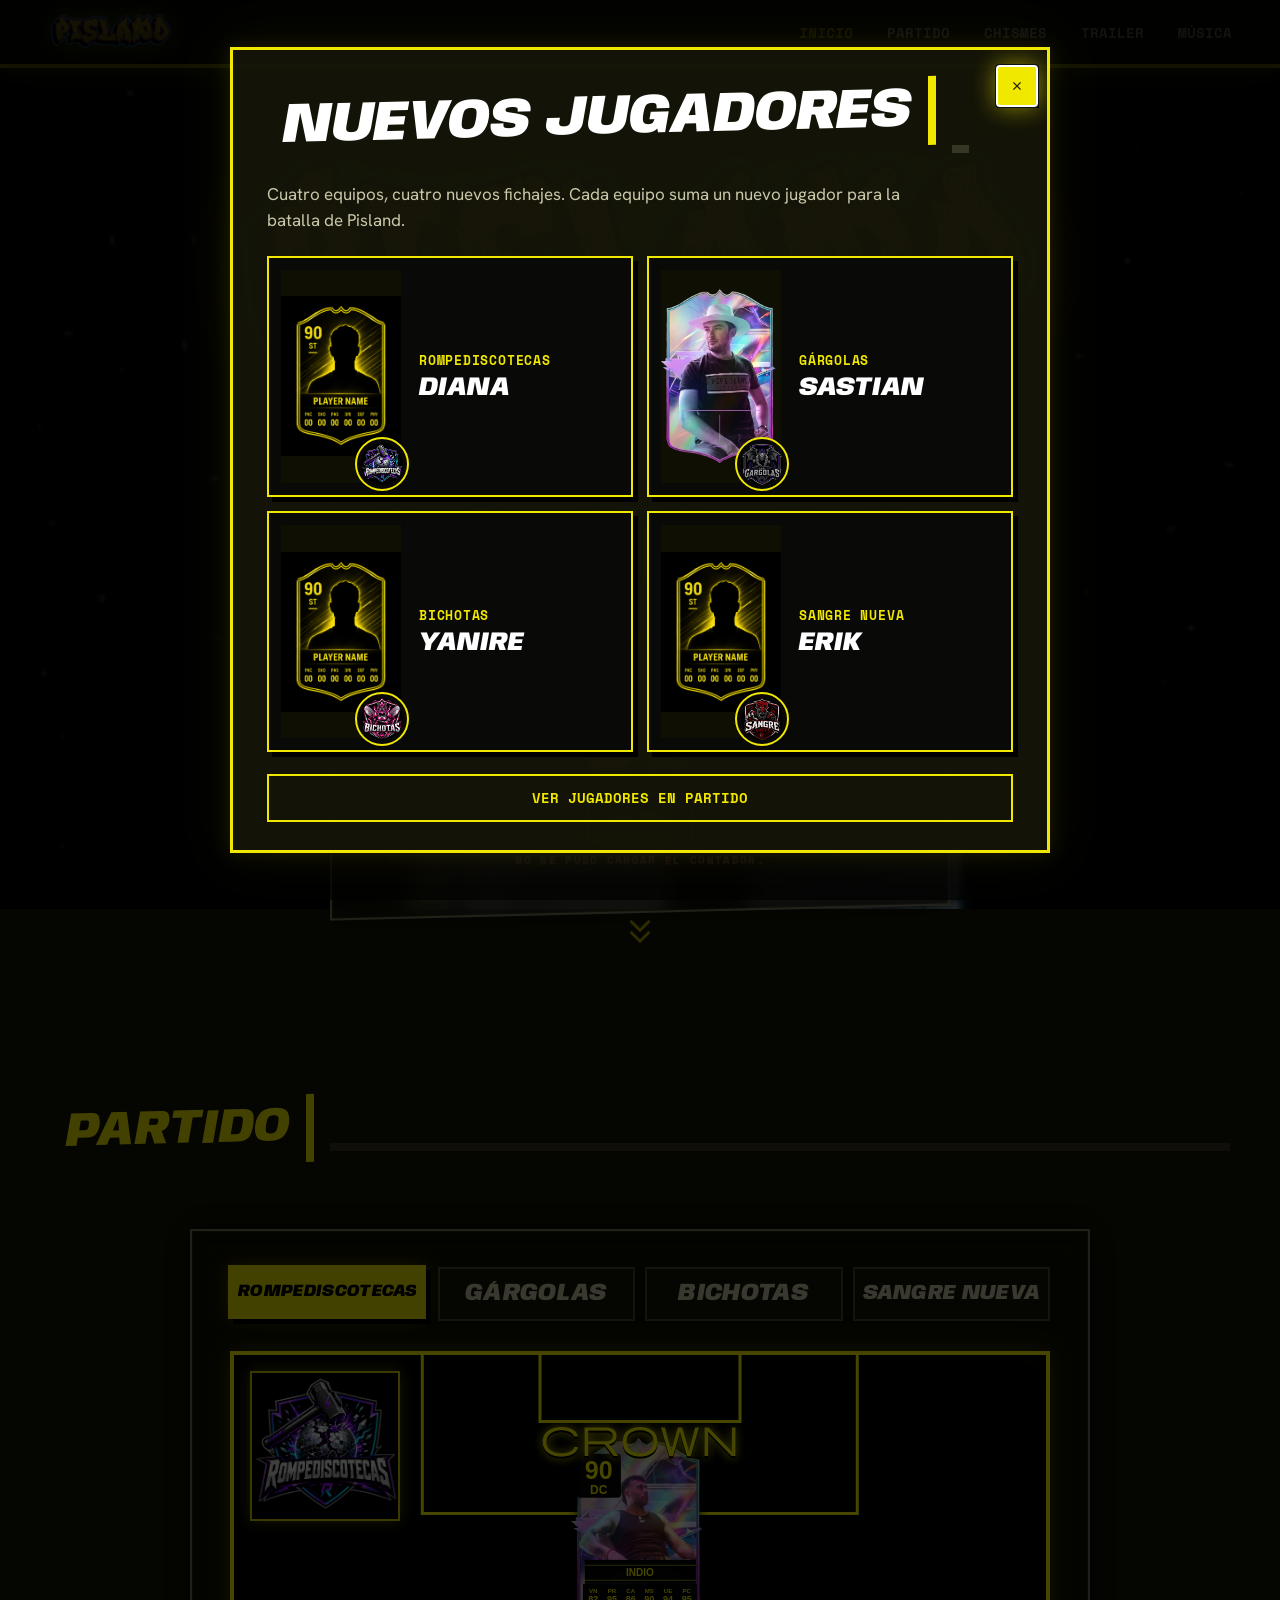
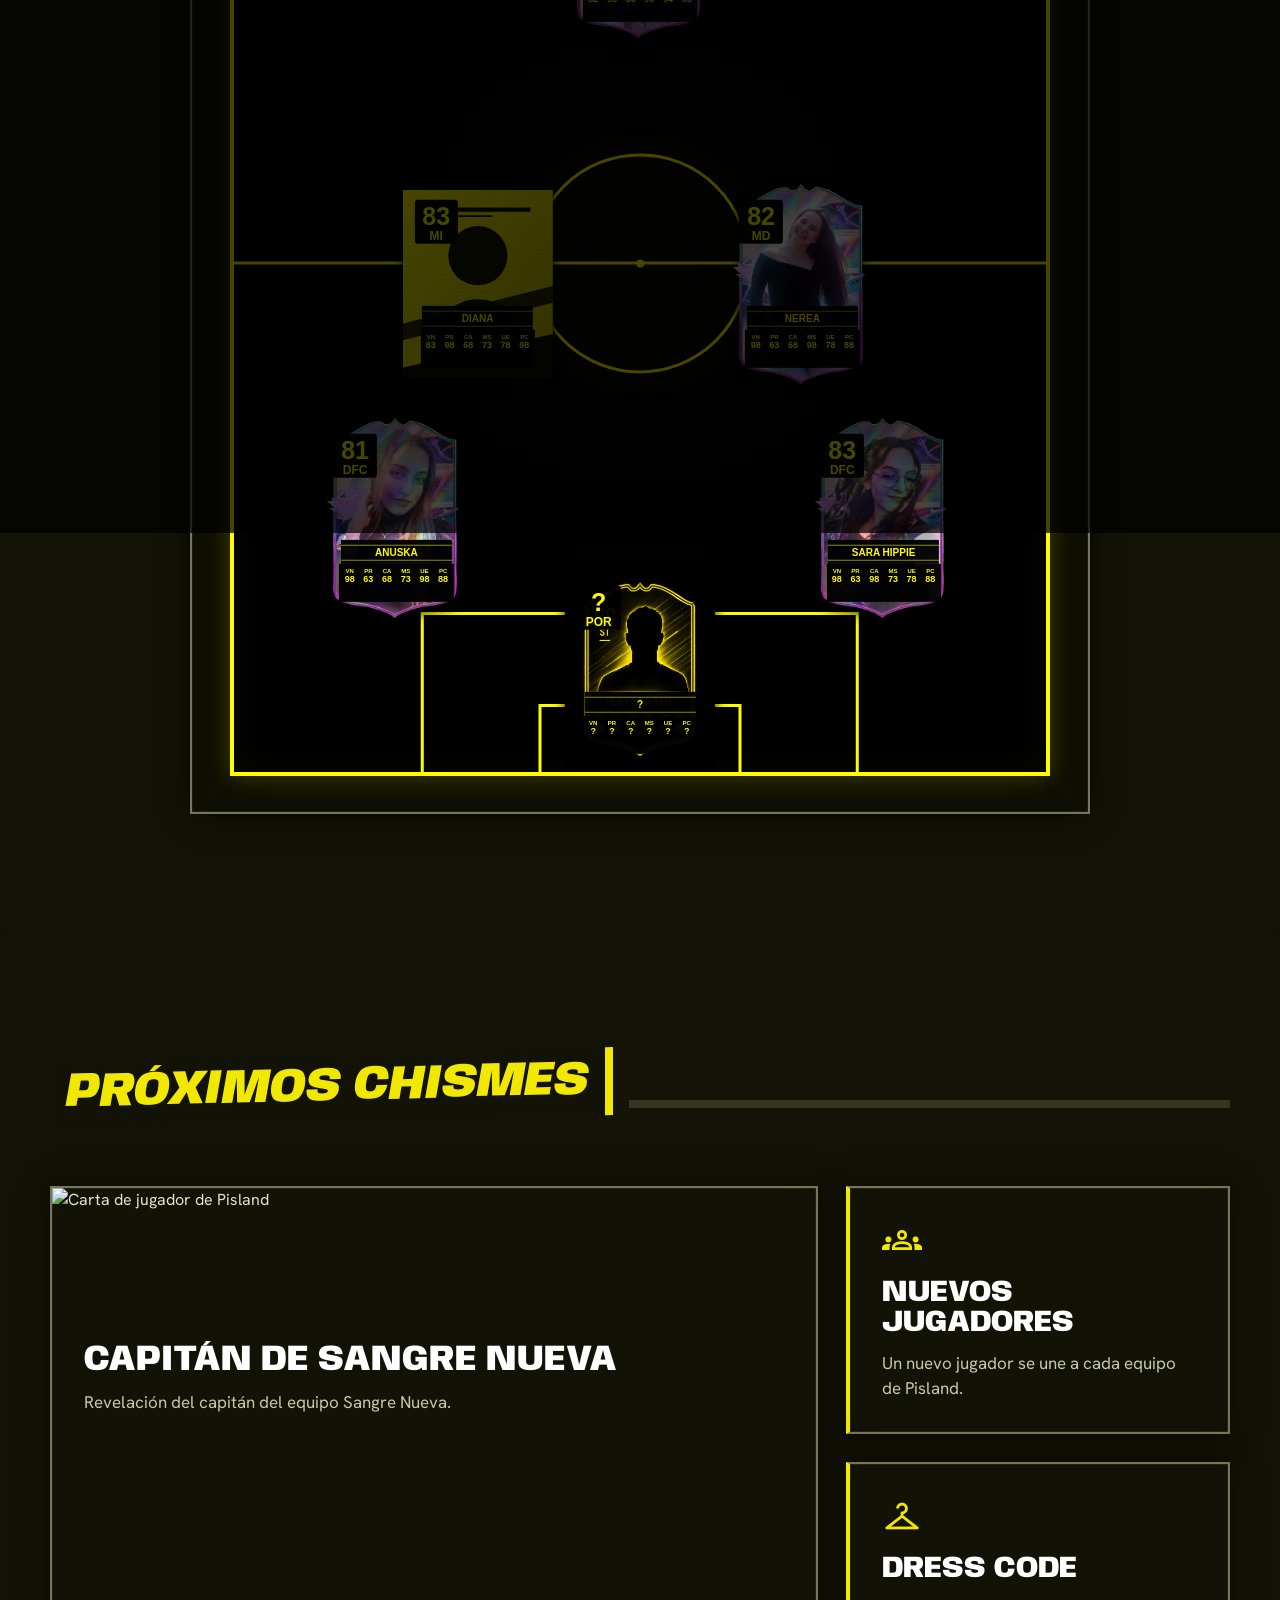
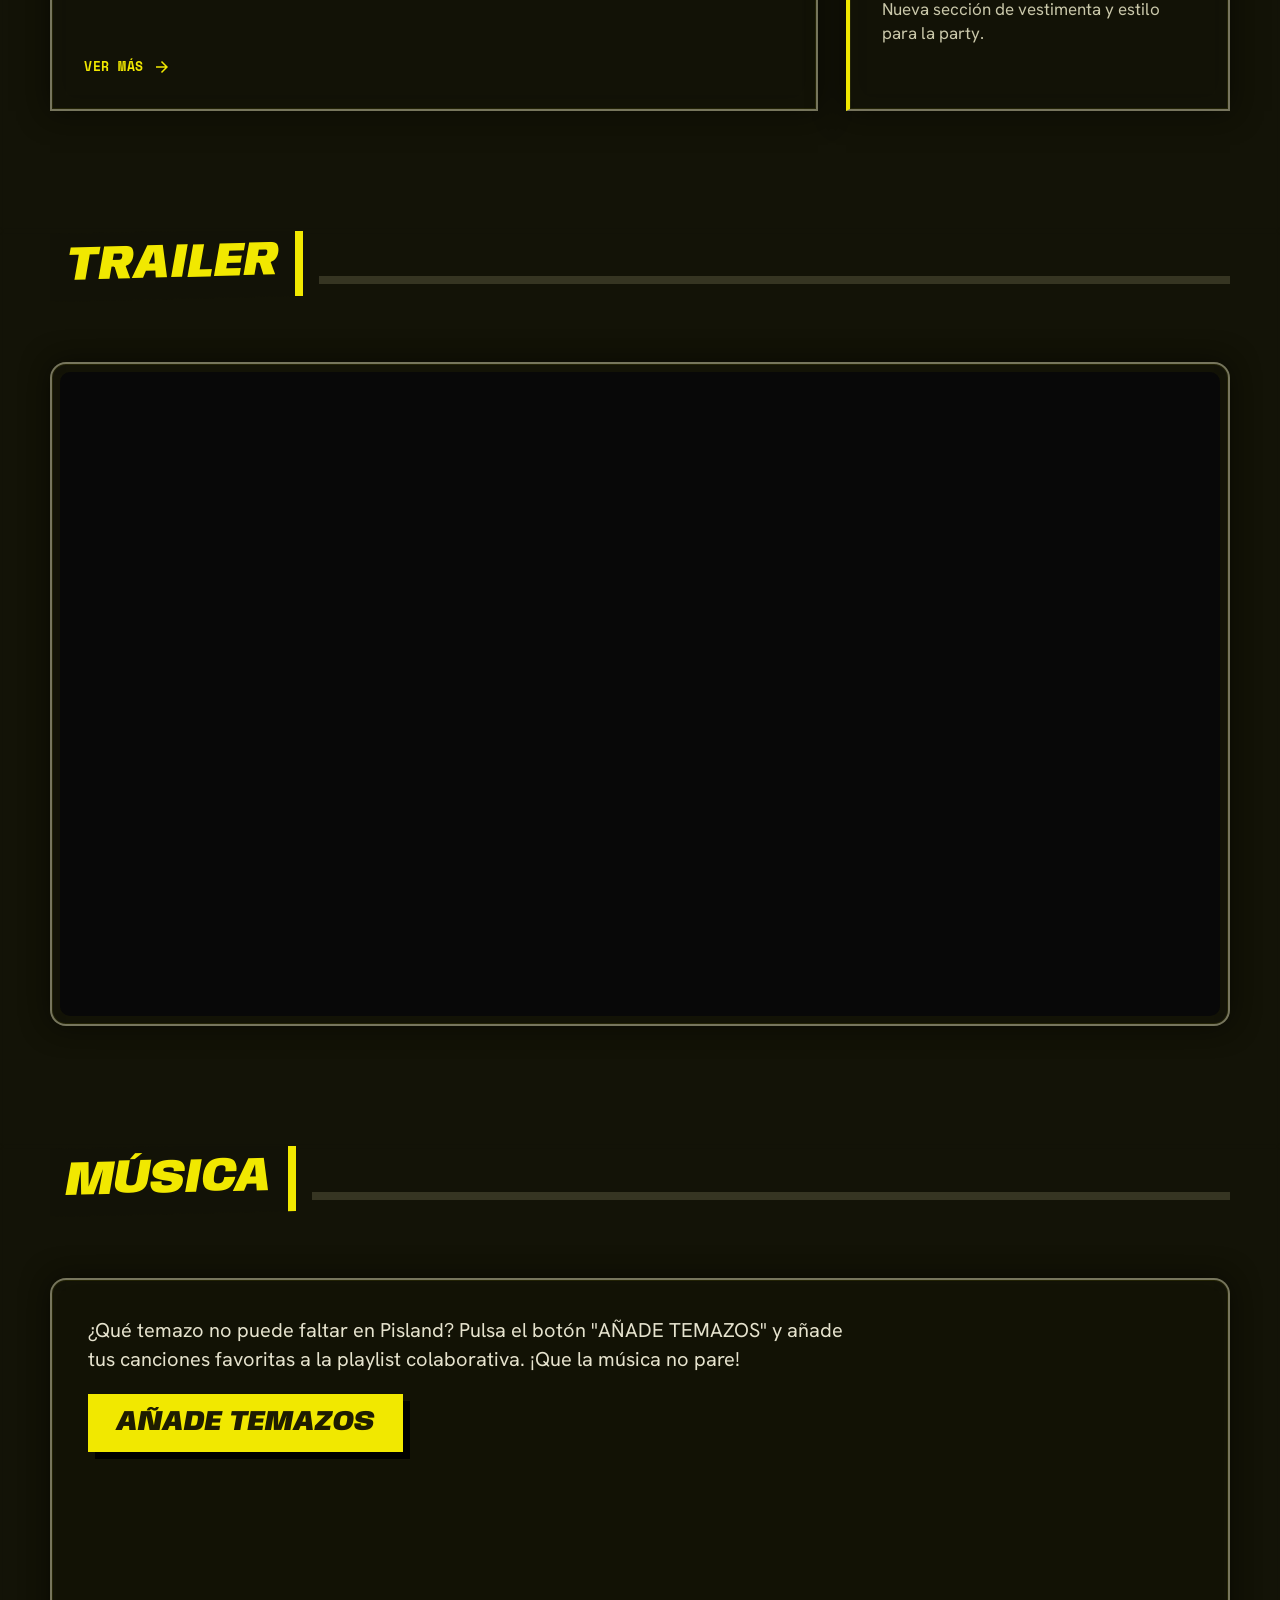
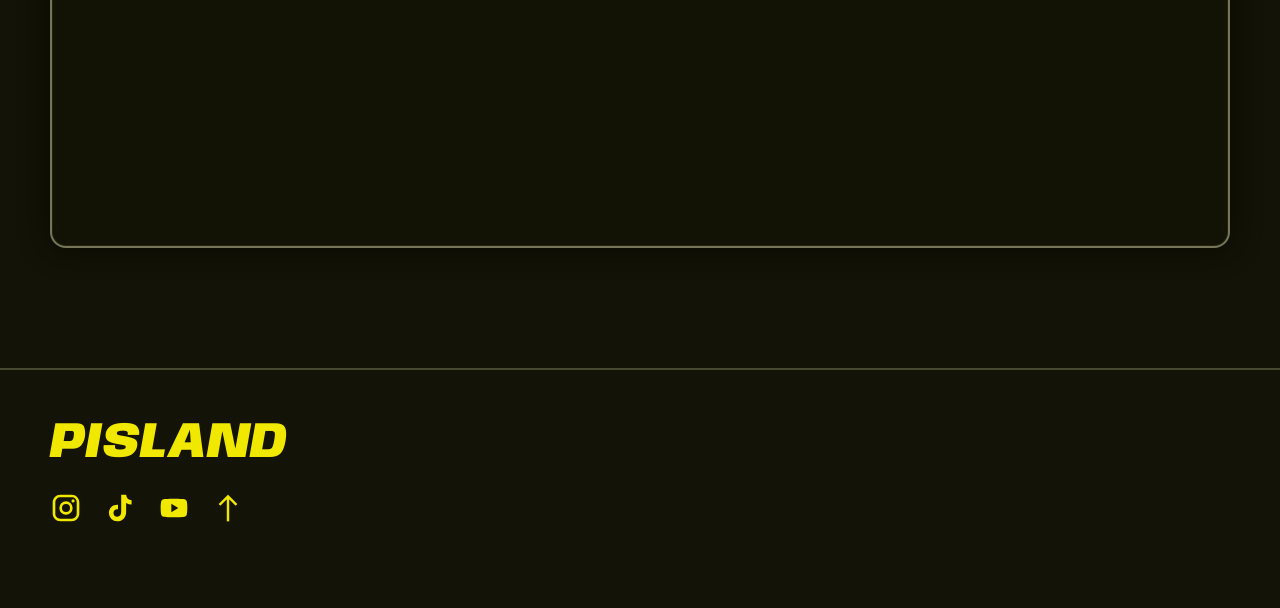
==== index.html @ 379ac3a4 "Fourth player activation" ====
<!doctype html>
<html lang="es">
  <head>
    <meta charset="utf-8">
    <meta name="viewport" content="width=device-width, initial-scale=1">
    <title>Pisland Festival - Home</title>
    <meta
      name="description"
      content="Pisland Festival: tres dias de musica, arte urbano y energia nocturna en la isla."
    >
    <meta name="theme-color" content="#141408">
    <meta property="og:title" content="Pisland Festival">
    <meta
      property="og:description"
      content="Una home neon-graffiti inspirada en Pisland Festival - Full Background Josh."
    >
    <meta property="og:type" content="website">
    <meta property="og:image" content="assets/pisland-hero-logo.png">
    <link rel="icon" href="assets/pisland-nav-logo.png" type="image/png">
    <link rel="preconnect" href="https://fonts.googleapis.com">
    <link rel="preconnect" href="https://fonts.gstatic.com" crossorigin>
    <link
      href="https://fonts.googleapis.com/css2?family=Anybody:ital,wght@0,100..900;1,100..900&family=Hanken+Grotesk:wght@400;600;700;800;900&family=Space+Mono:wght@400;700&family=Material+Symbols+Outlined:wght,FILL@100..700,0..1&display=swap"
      rel="stylesheet"
    >
    <link rel="preload" href="assets/pisland-hero-logo.png" as="image">
    <link rel="stylesheet" href="styles.css?v=29">
  </head>
  <body>
    <div class="fixed-bg" aria-hidden="true"></div>
    <div class="grain-overlay" aria-hidden="true"></div>
    <div class="global-overlay" aria-hidden="true"></div>

    <nav class="top-nav" aria-label="Navegacion principal">
      <a class="nav-logo" href="#inicio" aria-label="Pisland Festival inicio">
        <img src="assets/pisland-nav-logo.png" alt="Pisland">
      </a>
      <button
        class="nav-toggle"
        type="button"
        aria-expanded="false"
        aria-controls="nav-links"
        aria-label="Abrir menu"
        data-nav-toggle
      >
        <span class="nav-toggle-line" aria-hidden="true"></span>
        <span class="nav-toggle-line" aria-hidden="true"></span>
        <span class="nav-toggle-line" aria-hidden="true"></span>
      </button>
      <div class="nav-links" id="nav-links" aria-label="Secciones" data-nav-links>
        <a href="#inicio">Inicio</a>
        <a href="#partido">Partido</a>
        <a href="#lineup">Chismes</a>
        <a href="#trailer">Trailer</a>
        <a href="#musica">Música</a>
      </div>
    </nav>

    <main id="top">
      <header class="hero" id="inicio" aria-labelledby="hero-title">
        <div class="hero-inner">
          <h1 id="hero-title" class="sr-only">Pisland Festival</h1>
          <img
            class="hero-logo"
            src="assets/pisland-hero-logo.png"
            alt="Pisland Festival"
          >

          <section class="countdown-card skew-card" aria-label="Cuenta atras para Pisland Festival">
            <div class="countdown" data-countdown="2026-07-25T19:00:00+02:00">
              <span>
                <strong data-days>--</strong>
                <small data-days-label>Dias</small>
              </span>
              <i aria-hidden="true">:</i>
              <span>
                <strong data-hours>--</strong>
                <small data-hours-label>Hrs</small>
              </span>
              <i aria-hidden="true">:</i>
              <span>
                <strong data-minutes>--</strong>
                <small data-minutes-label>Min</small>
              </span>
            </div>

            <div class="attendance-panel" data-attendance>
              <p class="attendance-total">
                <strong data-attendance-count>0</strong>
                <span>MMVs</span>
              </p>
              <button class="attendance-button" type="button" data-attendance-button>
                +1 MMV
              </button>
              <p class="attendance-status" aria-live="polite" data-attendance-status></p>
            </div>
          </section>
        </div>

        <a class="scroll-cue" href="#partido" aria-label="Bajar a la sección Partido">
          <span class="material-symbols-outlined" aria-hidden="true">keyboard_double_arrow_down</span>
        </a>
      </header>

      <section class="match-section" id="partido" aria-labelledby="match-title">
        <div class="section-inner">
          <div class="section-heading">
            <h2 id="match-title">Partido</h2>
            <span aria-hidden="true"></span>
          </div>

          <div
            class="match-shell"
            data-match-root
            data-manifest-url="teams/index.json?v=14"
            data-player-card-image="assets/player-card-template.png"
          >
            <p class="match-status" role="status" aria-live="polite" data-match-status>
              Cargando alineaciones…
            </p>
            <div data-match-content></div>
            <noscript>
              <p class="match-status is-error">Activa JavaScript para ver las alineaciones.</p>
            </noscript>
          </div>
        </div>
      </section>

      <section
        class="news-section"
        id="lineup"
        aria-labelledby="news-title"
        data-news-root
        data-manifest-url="news/index.json?v=1"
      >
        <div class="section-inner">
          <div class="section-heading">
            <h2 id="news-title">Próximos Chismes</h2>
            <span aria-hidden="true"></span>
          </div>

          <p class="news-status" role="status" aria-live="polite" data-news-status>
            Cargando noticias…
          </p>
          <div class="news-grid" data-news-grid></div>

          <nav class="news-pagination" aria-label="Paginación de noticias" data-news-pagination hidden>
            <button class="news-pagination__control" type="button" data-news-previous>
              <span class="material-symbols-outlined" aria-hidden="true">arrow_back</span>
              Anterior
            </button>
            <div class="news-pagination__pages" data-news-pages></div>
            <button class="news-pagination__control" type="button" data-news-next>
              Siguiente
              <span class="material-symbols-outlined" aria-hidden="true">arrow_forward</span>
            </button>
          </nav>
          <p class="sr-only" aria-live="polite" data-news-page-status></p>

          <noscript>
            <p class="news-status is-error">Activa JavaScript para ver las noticias.</p>
          </noscript>

          <template data-news-featured-media>
            <div class="media-frame">
              <img
                src="assets/player-card-blank.png?v=1"
                alt="Carta de jugador de Pisland"
              >
            </div>
          </template>
        </div>
      </section>

      <section class="trailer-section" id="trailer" aria-labelledby="trailer-title">
        <div class="section-inner">
          <div class="section-heading">
            <h2 id="trailer-title">Trailer</h2>
            <span aria-hidden="true"></span>
          </div>

          <div class="trailer-embed">
            <iframe
            src="https://www.youtube.com/embed/Mat6b35yoWw"
            title="Tráiler de Pisland Party"
            allow="accelerometer; autoplay; clipboard-write; encrypted-media; gyroscope; picture-in-picture"
            referrerpolicy="strict-origin-when-cross-origin"
            allowfullscreen
          ></iframe>
          </div>
        </div>
      </section>

      <section class="music-section" id="musica" aria-labelledby="music-title">
        <div class="section-inner">
          <div class="section-heading">
            <h2 id="music-title">Música</h2>
            <span aria-hidden="true"></span>
          </div>

          <div class="music-embed">
            <p class="music-embed__description">
              ¿Qué temazo no puede faltar en Pisland? Pulsa el botón "AÑADE TEMAZOS" y añade tus canciones favoritas a la playlist colaborativa. ¡Que la música no pare!
            </p>
            <a
              class="primary-button music-embed__cta"
              href="https://open.spotify.com/playlist/0GpN0mCrK56Sg1mFvtRGJ8?si=cbb3877ab4f14340&amp;pt=c8a51e2601c93eed550575d1f6be567d"
              target="_blank"
              rel="noopener noreferrer"
            >
              AÑADE TEMAZOS
            </a>
            <iframe
              data-testid="embed-iframe"
              style="border-radius:12px"
              src="https://open.spotify.com/embed/playlist/0GpN0mCrK56Sg1mFvtRGJ8?utm_source=generator&theme=0&si=350d9e0a95a84b67"
              width="100%"
              height="352"
              frameborder="0"
              allowfullscreen=""
              allow="autoplay; clipboard-write; encrypted-media; fullscreen; picture-in-picture"
              loading="lazy"
              title="Playlist Pisland en Spotify"
            ></iframe>
          </div>
        </div>
      </section>
    </main>

    <footer class="site-footer">
      <div class="footer-inner">
        <div>
          <p class="footer-logo">Pisland</p>
          <div class="social-links" aria-label="Redes sociales">
            <a href="https://www.instagram.com/pislandwrld/" aria-label="Instagram">
              <svg class="social-icon" viewBox="0 0 24 24" aria-hidden="true" focusable="false">
                <path d="M7.8 2h8.4C19.4 2 22 4.6 22 7.8v8.4c0 3.2-2.6 5.8-5.8 5.8H7.8C4.6 22 2 19.4 2 16.2V7.8C2 4.6 4.6 2 7.8 2Zm-.2 2A3.6 3.6 0 0 0 4 7.6v8.8C4 18.4 5.6 20 7.6 20h8.8c2 0 3.6-1.6 3.6-3.6V7.6c0-2-1.6-3.6-3.6-3.6H7.6Zm9.7 1.5a1.2 1.2 0 1 1 0 2.4 1.2 1.2 0 0 1 0-2.4ZM12 7a5 5 0 1 1 0 10 5 5 0 0 1 0-10Zm0 2a3 3 0 1 0 0 6 3 3 0 0 0 0-6Z"></path>
              </svg>
            </a>
            <a href="https://www.tiktok.com/@pislandworld" aria-label="TikTok">
              <svg class="social-icon" viewBox="0 0 24 24" aria-hidden="true" focusable="false">
                <path d="M16.6 2c.3 2.5 1.7 4 4.1 4.2v3.2a7.3 7.3 0 0 1-4.1-1.2v6.8c0 4.1-2.7 7-6.6 7a6.1 6.1 0 0 1-6.3-6.2c0-3.8 3-6.5 6.8-6.2v3.4c-1.9-.3-3.4.8-3.4 2.7 0 1.6 1.2 2.8 2.8 2.8 1.8 0 3-1.2 3-3.5V2h3.7Z"></path>
              </svg>
            </a>
            <a href="https://www.youtube.com/@pislandwrld" aria-label="YouTube">
              <svg class="social-icon" viewBox="0 0 24 24" aria-hidden="true" focusable="false">
                <path d="M21.6 7.2c-.2-.9-.9-1.6-1.8-1.8C18.2 5 12 5 12 5s-6.2 0-7.8.4c-.9.2-1.6.9-1.8 1.8C2 8.8 2 12 2 12s0 3.2.4 4.8c.2.9.9 1.6 1.8 1.8 1.6.4 7.8.4 7.8.4s6.2 0 7.8-.4c.9-.2 1.6-.9 1.8-1.8.4-1.6.4-4.8.4-4.8s0-3.2-.4-4.8ZM10 15.2V8.8l5.2 3.2L10 15.2Z"></path>
              </svg>
            </a>
            <a href="#top" aria-label="Volver arriba">
              <span class="material-symbols-outlined" aria-hidden="true">north</span>
            </a>
          </div>
        </div>
      </div>
    </footer>

    <div
      data-trailer-modal-host
      data-dialog-src="dialogs/jugadores-v5.html?v=1"
    ></div>

    <script src="config.js?v=1"></script>
    <script type="module" src="js/app.js?v=36"></script>
  </body>
</html>
---- styles.css ----
:root {
  color-scheme: dark;
  --background: #141408;
  --background-soft: rgba(20, 20, 8, 0.74);
  --surface-lowest: #0f0f04;
  --surface-low: #1c1c0f;
  --surface: #202013;
  --surface-high: #2b2b1d;
  --surface-bright: #3a3a2b;
  --ink: #e6e3ce;
  --muted: #cac8aa;
  --outline: #949277;
  --outline-variant: #494831;
  --neon: #f1e800;
  --neon-dim: #d3cb00;
  --aqua: #b6edec;
  --black: #1e1c00;
  --danger: #ffb4ab;
  --shadow-hard: 7px 7px 0 #000;
  --shadow-neon: 0 0 18px rgba(241, 232, 0, 0.38), 0 0 54px rgba(241, 232, 0, 0.18);
  --max: 1180px;
}

* {
  box-sizing: border-box;
}

html {
  min-width: 320px;
  scroll-behavior: smooth;
}

body {
  min-width: 320px;
  margin: 0;
  overflow-x: hidden;
  background: var(--background);
  color: var(--ink);
  font-family: "Hanken Grotesk", ui-sans-serif, system-ui, -apple-system, BlinkMacSystemFont, "Segoe UI", sans-serif;
  line-height: 1.45;
  text-rendering: optimizeLegibility;
}

body.modal-open {
  overflow: hidden;
}

a {
  color: inherit;
  text-decoration: none;
}

button {
  font: inherit;
}

img {
  display: block;
  max-width: 100%;
}

.material-symbols-outlined {
  direction: ltr;
  display: inline-block;
  font-family: "Material Symbols Outlined";
  font-feature-settings: "liga";
  font-size: 1em;
  font-style: normal;
  font-weight: normal;
  letter-spacing: normal;
  line-height: 1;
  text-transform: none;
  white-space: nowrap;
  word-wrap: normal;
}

.sr-only {
  position: absolute;
  width: 1px;
  height: 1px;
  padding: 0;
  overflow: hidden;
  clip: rect(0, 0, 0, 0);
  white-space: nowrap;
  border: 0;
}

.fixed-bg,
.grain-overlay,
.global-overlay {
  position: fixed;
  inset: 0;
  pointer-events: none;
}

.fixed-bg {
  z-index: -3;
  background:
    radial-gradient(circle at 48% 16%, rgba(241, 232, 0, 0.08), transparent 22%),
    url("assets/pisland-full-background-josh.png") center top / cover no-repeat;
  filter: saturate(1.08) contrast(1.04);
  transform: scale(1.02);
}

.grain-overlay {
  z-index: -2;
  opacity: 0.28;
  background-image:
    linear-gradient(115deg, transparent 0 31%, rgba(255, 255, 255, 0.045) 31% 32%, transparent 32%),
    radial-gradient(circle at 22% 18%, rgba(255, 255, 255, 0.08) 0 1px, transparent 1.5px),
    radial-gradient(circle at 78% 46%, rgba(241, 232, 0, 0.12) 0 1px, transparent 1.5px);
  background-size: 180px 180px, 11px 11px, 17px 17px;
  mix-blend-mode: screen;
}

.global-overlay {
  z-index: -1;
  background: transparent;
}

.top-nav {
  position: fixed;
  z-index: 50;
  top: 0;
  left: 0;
  width: 100%;
  min-height: 68px;
  display: flex;
  align-items: center;
  justify-content: space-between;
  gap: 18px;
  padding: 12px clamp(16px, 4vw, 48px);
  border-bottom: 4px solid var(--neon);
  background: rgba(20, 20, 8, 0.9);
  box-shadow: var(--shadow-neon);
  backdrop-filter: blur(18px);
}

.nav-logo {
  display: inline-flex;
  align-items: center;
  width: 104px;
  min-width: 86px;
}

.nav-logo img {
  width: 100%;
  height: auto;
  filter: drop-shadow(0 0 12px rgba(241, 232, 0, 0.45));
}

.nav-toggle {
  position: relative;
  width: 46px;
  height: 42px;
  display: inline-grid;
  align-content: center;
  gap: 6px;
  padding: 9px;
  border: 2px solid var(--neon);
  background: rgba(20, 20, 8, 0.82);
  color: var(--neon);
  cursor: pointer;
  box-shadow: 3px 3px 0 #000;
}

.nav-toggle-line {
  width: 100%;
  height: 2px;
  display: block;
  background: currentColor;
  transition: transform 180ms ease, opacity 180ms ease;
}

.nav-toggle[aria-expanded="true"] .nav-toggle-line:nth-child(1) {
  transform: translateY(8px) rotate(45deg);
}

.nav-toggle[aria-expanded="true"] .nav-toggle-line:nth-child(2) {
  opacity: 0;
}

.nav-toggle[aria-expanded="true"] .nav-toggle-line:nth-child(3) {
  transform: translateY(-8px) rotate(-45deg);
}

.nav-links {
  position: absolute;
  top: calc(100% + 4px);
  left: 0;
  right: 0;
  display: grid;
  visibility: hidden;
  padding: 12px clamp(16px, 4vw, 48px) 18px;
  border-bottom: 2px solid var(--neon);
  background: rgba(20, 20, 8, 0.97);
  box-shadow: 0 12px 28px rgba(0, 0, 0, 0.48);
  opacity: 0;
  transform: translateY(-10px);
  transition: opacity 180ms ease, transform 180ms ease, visibility 180ms ease;
}

.nav-links.is-open {
  visibility: visible;
  opacity: 1;
  transform: translateY(0);
}

.nav-links a {
  position: relative;
  padding: 13px 4px;
  border-bottom: 1px solid rgba(148, 146, 119, 0.25);
  color: var(--ink);
  font-family: "Space Mono", monospace;
  font-size: 14px;
  font-weight: 700;
  text-transform: uppercase;
  transition: color 160ms ease, transform 160ms ease;
}

.nav-links a:hover,
.nav-links a:focus-visible,
.nav-links a.active {
  color: var(--neon);
  transform: skewX(-4deg);
}

.nav-links a.active::after {
  content: "";
  position: absolute;
  left: 0;
  right: 0;
  bottom: 0;
  height: 2px;
  background: var(--neon);
}

.hero,
.news-section,
.trailer-section,
.match-section,
.music-section {
  scroll-margin-top: 84px;
}

.hero {
  position: relative;
  min-height: 100svh;
  display: grid;
  place-items: start center;
  padding: 128px 16px 64px;
  overflow: hidden;
}

.hero-inner {
  position: relative;
  z-index: 2;
  width: min(100%, 920px);
  display: grid;
  justify-items: center;
  gap: clamp(42px, 6vw, 64px);
}

.hero-logo {
  width: min(100%, 840px);
  filter: drop-shadow(0 0 34px rgba(241, 232, 0, 0.72));
}

.skew-card {
  transform: skewY(-1.4deg);
}

.skew-card > * {
  transform: skewY(1.4deg);
}

.countdown-card,
.news-card,
.cta-panel {
  border: 2px solid rgba(148, 146, 119, 0.78);
  background: rgba(20, 20, 8, 0.62);
  box-shadow: 0 0 28px rgba(0, 0, 0, 0.58), inset 0 0 0 1px rgba(241, 232, 0, 0.08);
  backdrop-filter: blur(14px);
}

.countdown-card {
  width: min(100%, 620px);
  padding: clamp(24px, 6vw, 40px) clamp(16px, 5vw, 36px);
}

.countdown {
  display: grid;
  grid-template-columns: minmax(0, 1fr) auto minmax(0, 1fr) auto minmax(0, 1fr);
  align-items: start;
  justify-items: center;
  gap: clamp(4px, 2.2vw, 16px);
  color: var(--neon);
  text-align: center;
}

.countdown span {
  min-width: 0;
  display: grid;
  justify-items: center;
}

.countdown strong {
  font-family: "Anybody", ui-sans-serif, sans-serif;
  font-size: clamp(66px, 18vw, 128px);
  font-weight: 900;
  line-height: 0.86;
  letter-spacing: 0;
  text-shadow: 0 0 24px rgba(241, 232, 0, 0.38);
}

.countdown small {
  margin-top: 8px;
  font-family: "Space Mono", monospace;
  font-size: clamp(14px, 3.6vw, 20px);
  font-weight: 700;
  letter-spacing: 0.12em;
  text-transform: uppercase;
}

.countdown i {
  padding-top: clamp(6px, 3vw, 18px);
  font-family: "Anybody", ui-sans-serif, sans-serif;
  font-size: clamp(48px, 12vw, 84px);
  font-style: normal;
  font-weight: 900;
  line-height: 0.8;
}

.attendance-panel {
  display: grid;
  justify-items: center;
  gap: 12px;
  margin-top: clamp(24px, 5vw, 34px);
  padding-top: clamp(20px, 4vw, 28px);
  border-top: 1px solid rgba(241, 232, 0, 0.28);
  color: var(--ink);
  text-align: center;
}

.attendance-kicker,
.attendance-status {
  margin: 0;
  font-family: "Space Mono", monospace;
  font-weight: 700;
  letter-spacing: 0.12em;
  text-transform: uppercase;
}

.attendance-kicker {
  color: var(--muted);
  font-size: clamp(12px, 3vw, 14px);
}

.attendance-total {
  width: 100%;
  display: flex;
  align-items: baseline;
  justify-content: center;
  gap: 10px;
  margin: 0;
  color: var(--neon);
  text-shadow: 0 0 18px rgba(241, 232, 0, 0.3);
}

.attendance-total strong {
  display: block;
  text-align: center;
  font-family: "Anybody", ui-sans-serif, sans-serif;
  font-size: clamp(42px, 10vw, 72px);
  font-style: italic;
  font-weight: 900;
  line-height: 0.9;
}

.attendance-total span {
  font-family: "Space Mono", monospace;
  font-size: clamp(13px, 3vw, 16px);
  font-weight: 700;
  letter-spacing: 0.08em;
  text-transform: uppercase;
}

.attendance-button {
  width: fit-content;
  min-height: 48px;
  display: inline-flex;
  align-items: center;
  justify-content: center;
  padding: 0 24px;
  border: 2px solid var(--neon);
  background: transparent;
  color: var(--neon);
  cursor: pointer;
  font-family: "Space Mono", monospace;
  font-size: 14px;
  font-weight: 700;
  text-decoration: none;
  text-transform: uppercase;
  transition: transform 160ms ease, box-shadow 160ms ease, background 160ms ease, color 160ms ease, opacity 160ms ease;
}

.attendance-button:hover,
.attendance-button:focus-visible {
  background: var(--neon);
  color: var(--black);
  box-shadow: var(--shadow-hard);
  transform: translate(-2px, -2px);
}

.attendance-button:disabled {
  cursor: wait;
  opacity: 0.62;
  transform: none;
}

.attendance-status {
  min-height: 18px;
  color: var(--muted);
  font-size: 11px;
}

.attendance-status.is-error {
  color: var(--danger);
}

.attendance-status.is-success {
  color: var(--aqua);
}

.scroll-cue {
  position: absolute;
  z-index: 4;
  left: 50%;
  bottom: 22px;
  display: inline-flex;
  align-items: center;
  justify-content: center;
  width: 48px;
  height: 48px;
  color: rgba(241, 232, 0, 0.66);
  transform: translateX(-50%);
  animation: bounce-cue 1.7s ease-in-out infinite;
}

.scroll-cue span {
  font-size: 42px;
}

.news-section,
.trailer-section,
.match-section,
.music-section,
.graffiti-cta {
  position: relative;
  overflow: hidden;
}

.news-section,
.trailer-section,
.match-section,
.music-section {
  padding: clamp(88px, 15vw, 120px) 0;
  background: rgba(20, 20, 8, 0.24);
  backdrop-filter: blur(2px);
}

.trailer-section,
.music-section {
  padding-top: 0;
}

.section-inner {
  width: min(var(--max), calc(100% - 32px));
  margin: 0 auto;
}

.section-heading {
  display: flex;
  align-items: end;
  gap: 16px;
  margin-bottom: clamp(32px, 8vw, 64px);
}

.section-heading h2 {
  margin: 0;
  padding: 8px 16px;
  border-right: 8px solid var(--neon);
  background: rgba(20, 20, 8, 0.88);
  color: var(--neon);
  font-family: "Anybody", ui-sans-serif, sans-serif;
  font-size: clamp(36px, 8vw, 48px);
  font-style: italic;
  font-weight: 900;
  line-height: 1.08;
  text-transform: uppercase;
  transform: skewY(-1.4deg);
}

.section-heading span {
  display: none;
  height: 8px;
  flex: 1;
  margin-bottom: 14px;
  background: rgba(73, 72, 49, 0.68);
}

.news-grid {
  display: grid;
  grid-template-columns: 1fr;
  gap: 22px;
}

.news-status {
  margin: 0 0 24px;
  padding: 14px 16px;
  border: 2px solid var(--outline-variant);
  background: rgba(20, 20, 8, 0.9);
  color: var(--muted);
  font-family: "Space Mono", monospace;
  font-size: 13px;
  font-weight: 700;
  line-height: 1.5;
}

.news-status[hidden] {
  display: none;
}

.news-status.is-warning {
  border-color: var(--aqua);
  color: var(--aqua);
}

.news-status.is-error {
  border-color: #ff5c5c;
  color: #ffb3b3;
}

.news-card {
  overflow: hidden;
  background-color: rgba(20, 20, 8, 0.68);
  color: inherit;
  text-decoration: none;
  transition: border-color 180ms ease, transform 180ms ease, filter 180ms ease;
}

.news-card:hover,
.news-card:focus-visible {
  border-color: var(--neon);
}

.news-card:focus-visible {
  outline: 3px solid var(--neon);
  outline-offset: 4px;
}

.media-frame {
  position: relative;
  overflow: hidden;
  aspect-ratio: 16 / 9;
}

.media-frame img,
.image-card img {
  width: 100%;
  height: 100%;
  object-fit: cover;
}

.featured-card:hover .media-frame img {
  transform: scale(1.08);
}

.media-frame img {
  transition: transform 700ms ease;
}

.tag {
  position: absolute;
  top: 14px;
  left: 14px;
  margin: 0;
  padding: 5px 12px;
  background: var(--neon);
  color: var(--black);
  font-family: "Space Mono", monospace;
  font-size: 12px;
  font-weight: 700;
  text-transform: uppercase;
}

.card-body {
  padding: clamp(22px, 5vw, 32px);
}

.news-card h3 {
  margin: 0 0 12px;
  color: #fff;
  font-family: "Anybody", ui-sans-serif, sans-serif;
  font-size: clamp(25px, 7vw, 36px);
  font-weight: 850;
  line-height: 1.02;
  text-transform: uppercase;
  overflow-wrap: anywhere;
}

.news-card p {
  margin: 0;
  color: var(--muted);
  font-size: 17px;
}

.text-link,
.text-button {
  width: fit-content;
  display: inline-flex;
  align-items: center;
  gap: 8px;
  margin-top: 24px;
  padding: 0;
  border: 0;
  background: transparent;
  color: var(--neon);
  cursor: pointer;
  font-family: "Space Mono", monospace;
  font-size: 14px;
  font-weight: 700;
  text-transform: uppercase;
  transition: gap 160ms ease;
}

.text-link:hover,
.text-link:focus-visible,
.text-button:hover,
.text-button:focus-visible {
  gap: 16px;
}

.live-card {
  min-height: 330px;
  display: flex;
  flex-direction: column;
  justify-content: space-between;
  gap: 28px;
  padding: clamp(24px, 6vw, 32px);
  border-color: rgba(241, 232, 0, 0.38);
  background: rgba(20, 20, 8, 0.82);
}

.live-label {
  display: flex;
  align-items: center;
  gap: 9px;
  margin-bottom: 16px;
  color: var(--neon);
  font-family: "Space Mono", monospace;
  font-size: 13px;
  font-weight: 700;
  letter-spacing: 0.12em;
  text-transform: uppercase;
}

.live-label span {
  width: 8px;
  height: 8px;
  border-radius: 999px;
  background: var(--neon);
  box-shadow: 0 0 18px rgba(241, 232, 0, 0.82);
  animation: pulse-dot 1.8s ease-in-out infinite;
}

.news-card .live-label {
  margin-bottom: 16px;
  color: var(--neon);
}

.outline-button,
.primary-button,
.modal-close {
  cursor: pointer;
}

.outline-button,
.primary-button {
  min-height: 52px;
  display: inline-flex;
  align-items: center;
  justify-content: center;
  border: 2px solid var(--neon);
  font-family: "Space Mono", monospace;
  font-size: 14px;
  font-weight: 700;
  text-transform: uppercase;
  transition: transform 160ms ease, box-shadow 160ms ease, background 160ms ease, color 160ms ease;
}

.outline-button {
  width: 100%;
  background: transparent;
  color: var(--neon);
}

.outline-button:hover,
.outline-button:focus-visible {
  background: var(--neon);
  color: var(--black);
}

.mini-card {
  min-height: 230px;
  padding: clamp(24px, 6vw, 32px);
  border-left: 4px solid var(--neon);
}

.mini-card.bottom-line {
  border-left: 2px solid rgba(148, 146, 119, 0.78);
  border-bottom: 4px solid var(--neon);
}

.mini-card:hover {
  transform: translateY(-4px);
}

.card-icon {
  display: block;
  margin-bottom: 18px;
  color: var(--neon);
  font-size: 40px;
}

.featured-news-card {
  display: flex;
  flex-direction: column;
  align-items: flex-start;
}

.featured-news-card .card-body {
  width: 100%;
  display: flex;
  flex: 1;
  flex-direction: column;
  align-items: flex-start;
}

.featured-news-card:focus-visible {
  transform: translateY(-4px);
}

.featured-news-card__cta {
  display: inline-flex;
  align-items: center;
  gap: 8px;
  margin-top: auto;
  padding-top: 24px;
  color: var(--neon);
  font-family: "Space Mono", monospace;
  font-size: 13px;
  font-weight: 700;
  letter-spacing: 0.04em;
  text-transform: uppercase;
}

.featured-news-card__cta .material-symbols-outlined {
  font-size: 20px;
  transition: transform 160ms ease;
}

.featured-news-card:hover .featured-news-card__cta .material-symbols-outlined,
.featured-news-card:focus-visible .featured-news-card__cta .material-symbols-outlined {
  transform: translateX(6px);
}

.news-pagination {
  display: flex;
  align-items: center;
  justify-content: center;
  flex-wrap: wrap;
  gap: 12px;
  margin-top: clamp(28px, 6vw, 48px);
}

.news-pagination[hidden] {
  display: none;
}

.news-pagination__pages {
  display: flex;
  align-items: center;
  justify-content: center;
  flex-wrap: wrap;
  gap: 8px;
}

.news-pagination button {
  min-width: 44px;
  min-height: 44px;
  display: inline-flex;
  align-items: center;
  justify-content: center;
  gap: 7px;
  padding: 8px 12px;
  border: 2px solid rgba(148, 146, 119, 0.78);
  background: rgba(20, 20, 8, 0.82);
  color: var(--ink);
  cursor: pointer;
  font-family: "Space Mono", monospace;
  font-size: 12px;
  font-weight: 700;
  text-transform: uppercase;
  transition: border-color 160ms ease, background 160ms ease, color 160ms ease, transform 160ms ease;
}

.news-pagination button:hover,
.news-pagination button:focus-visible,
.news-pagination button[aria-current="page"] {
  border-color: var(--neon);
  background: var(--neon);
  color: var(--black);
}

.news-pagination button:focus-visible {
  outline: 3px solid var(--neon);
  outline-offset: 3px;
  transform: translateY(-2px);
}

.news-pagination button:disabled {
  cursor: not-allowed;
  opacity: 0.42;
  transform: none;
}

.news-pagination button:disabled:hover {
  border-color: rgba(148, 146, 119, 0.78);
  background: rgba(20, 20, 8, 0.82);
  color: var(--ink);
}

.news-pagination__control .material-symbols-outlined {
  font-size: 19px;
}

.image-card {
  position: relative;
  min-height: 255px;
  border-color: rgba(148, 146, 119, 0.54);
}

.image-card img {
  filter: grayscale(1);
  transition: filter 300ms ease, transform 500ms ease;
}

.image-card:hover img {
  filter: grayscale(0);
  transform: scale(1.04);
}

.image-card::after {
  content: "";
  position: absolute;
  inset: 0;
  background: rgba(241, 232, 0, 0.2);
  transition: opacity 180ms ease;
}

.image-card:hover::after {
  opacity: 0;
}

.image-caption {
  position: absolute;
  z-index: 2;
  left: 16px;
  right: 16px;
  bottom: 16px;
  width: fit-content;
  max-width: calc(100% - 32px);
  padding: 14px 16px;
  border-left: 2px solid var(--neon);
  background: rgba(20, 20, 8, 0.92);
}

.image-caption p {
  color: var(--neon);
  font-family: "Space Mono", monospace;
  font-size: 12px;
  font-weight: 700;
  text-transform: uppercase;
}

.match-shell {
  width: min(100%, 900px);
  margin: 0 auto;
  padding: clamp(12px, 3vw, 36px);
  border: 2px solid rgba(148, 146, 119, 0.78);
  background: rgba(15, 15, 4, 0.84);
  box-shadow: 0 0 28px rgba(0, 0, 0, 0.66), inset 0 0 0 1px rgba(241, 232, 0, 0.08);
  backdrop-filter: blur(14px);
}

.match-status {
  width: min(100%, 820px);
  margin: 0 auto 24px;
  padding: 14px 16px;
  border: 2px solid var(--outline-variant);
  background: rgba(20, 20, 8, 0.9);
  color: var(--muted);
  font-family: "Space Mono", monospace;
  font-size: 13px;
  font-weight: 700;
  line-height: 1.5;
}

.match-status[hidden] {
  display: none;
}

.match-status.is-warning {
  border-color: var(--aqua);
  color: var(--aqua);
}

.match-status.is-error {
  border-color: #ff5c5c;
  color: #ffb3b3;
}

.team-tabs {
  width: min(100%, 820px);
  display: grid;
  grid-template-columns: repeat(4, minmax(0, 1fr));
  gap: 10px;
  margin: 0 auto clamp(18px, 4vw, 30px);
}

.team-tab {
  min-height: 54px;
  padding: 10px 8px;
  overflow: hidden;
  border: 2px solid var(--outline-variant);
  background: rgba(20, 20, 8, 0.92);
  color: var(--muted);
  cursor: pointer;
  font-family: "Anybody", ui-sans-serif, sans-serif;
  font-style: italic;
  font-weight: 900;
  line-height: 1.05;
  letter-spacing: 0.02em;
  text-transform: uppercase;
  transition: border-color 160ms ease, background 160ms ease, color 160ms ease, box-shadow 160ms ease, transform 160ms ease;
}

.team-tab__label {
  width: 100%;
  display: block;
  overflow: hidden;
  font-size: 24px;
  text-overflow: clip;
  white-space: nowrap;
}

.team-tab:hover {
  border-color: var(--neon);
  color: var(--neon);
}

.team-tab[aria-selected="true"] {
  border-color: var(--neon);
  background: var(--neon);
  color: #000;
  box-shadow: 5px 5px 0 #000, 0 0 20px rgba(241, 232, 0, 0.28);
  transform: translate(-2px, -2px);
}

.team-tab:focus-visible {
  outline: 3px solid var(--aqua);
  outline-offset: 4px;
}

.team-panel[hidden] {
  display: none;
}

.match-pitch {
  --lineup-yellow: #fffc00;
  position: relative;
  width: min(100%, 820px);
  aspect-ratio: 4 / 5;
  margin: 0 auto;
  overflow: hidden;
  border: 4px solid var(--lineup-yellow);
  background:
    radial-gradient(circle at center, rgba(255, 252, 0, 0.05), transparent 48%),
    #000;
  box-shadow: 0 0 24px rgba(255, 252, 0, 0.22), inset 0 0 35px rgba(255, 252, 0, 0.04);
}

.team-logo {
  aspect-ratio: 1;
  overflow: hidden;
  border: 2px solid rgba(255, 252, 0, 0.82);
  background: #000;
  box-shadow: 0 0 14px rgba(255, 252, 0, 0.34);
}

.team-logo__image,
.team-logo__fallback {
  width: 100%;
  height: 100%;
}

.team-logo__image {
  display: block;
  object-fit: contain;
}

.team-logo__fallback:not([hidden]) {
  display: grid;
  place-items: center;
  color: var(--lineup-yellow, var(--neon));
  font-family: "Anybody", ui-sans-serif, sans-serif;
  font-size: clamp(20px, 5vw, 34px);
  font-style: italic;
  font-weight: 900;
}

.team-logo--pitch {
  position: absolute;
  z-index: 4;
  top: clamp(8px, 2.2%, 16px);
  left: clamp(8px, 2.2%, 16px);
  width: clamp(88px, 28%, 150px);
  pointer-events: none;
}

.match-pitch__halfway-line {
  position: absolute;
  top: 50%;
  left: 0;
  width: 100%;
  height: 3px;
  background: var(--lineup-yellow);
  transform: translateY(-50%);
}

.match-pitch__center-circle {
  position: absolute;
  top: 50%;
  left: 50%;
  width: 27%;
  aspect-ratio: 1;
  border: 3px solid var(--lineup-yellow);
  border-radius: 50%;
  transform: translate(-50%, -50%);
}

.match-pitch__center-circle::after {
  content: "";
  position: absolute;
  top: 50%;
  left: 50%;
  width: 8px;
  height: 8px;
  border-radius: 50%;
  background: var(--lineup-yellow);
  transform: translate(-50%, -50%);
}

.match-pitch__penalty-area,
.match-pitch__goal-area {
  position: absolute;
  left: 50%;
  border: 3px solid var(--lineup-yellow);
  transform: translateX(-50%);
}

.match-pitch__penalty-area {
  width: 54%;
  height: 16%;
}

.match-pitch__goal-area {
  width: 25%;
  height: 7%;
}

.match-pitch__penalty-area--top,
.match-pitch__goal-area--top {
  top: -3px;
}

.match-pitch__penalty-area--bottom,
.match-pitch__goal-area--bottom {
  bottom: -3px;
}

.lineup-card {
  position: absolute;
  z-index: 5;
  width: clamp(58px, 18.5%, 152px);
  aspect-ratio: 3 / 4;
  color: var(--lineup-yellow);
  font-family: Arial, Helvetica, sans-serif;
  transform: translate(-50%, -50%);
  transform-origin: center;
  filter: drop-shadow(0 5px 6px rgba(0, 0, 0, 0.9));
  transition: transform 160ms ease, filter 160ms ease;
}

.captain-badge {
  color: var(--lineup-yellow, var(--neon));
  font-variation-settings: "FILL" 1, "wght" 700, "GRAD" 0, "opsz" 48;
  pointer-events: none;
  user-select: none;
}

.captain-badge[hidden] {
  display: none;
}

.captain-badge--field {
  position: absolute;
  z-index: 8;
  top: 0;
  left: 50%;
  font-size: clamp(20px, 4.5vw, 40px);
  filter: drop-shadow(0 2px 0 #000) drop-shadow(0 0 5px rgba(255, 252, 0, 0.88));
  transform: translate(-50%, -55%);
}

.lineup-card:not(.lineup-card--inactive):hover,
.lineup-card:focus-within {
  z-index: 50;
  transform: translate(-50%, -50%) scale(1.12);
  filter: drop-shadow(0 0 7px rgba(255, 252, 0, 0.85)) drop-shadow(0 8px 8px rgba(0, 0, 0, 0.95));
}

.lineup-card__trigger,
.lineup-card__inactive {
  position: relative;
  width: 100%;
  height: 100%;
  display: block;
  padding: 0;
  border: 0;
  background: transparent;
  color: inherit;
}

.lineup-card__trigger {
  cursor: pointer;
}

.lineup-card__trigger:focus-visible {
  outline: 3px solid var(--aqua);
  outline-offset: 3px;
}

.lineup-card__art {
  position: absolute;
  inset: 0;
  width: 100%;
  height: 100%;
  object-fit: contain;
  pointer-events: none;
}

.lineup-card__mask {
  position: absolute;
  z-index: 2;
  display: block;
  background: rgba(0, 0, 0, 0.96);
}

.lineup-card__mask--header {
  top: 8%;
  left: 8%;
  width: 29%;
  height: 22%;
  border-radius: 3px;
}

.lineup-card__mask--name {
  top: 61%;
  left: 13%;
  width: 74%;
  height: 12%;
}

.lineup-card__mask--stats {
  top: 73%;
  left: 12%;
  width: 76%;
  height: 19%;
}

.lineup-card__rating,
.lineup-card__position,
.lineup-card__name,
.lineup-card__stats {
  position: absolute;
  z-index: 3;
}

.lineup-card__rating {
  top: 10%;
  left: 9%;
  width: 27%;
  font-size: clamp(12px, 2.6vw, 25px);
  font-weight: 900;
  line-height: 1;
  text-align: center;
}

.lineup-card__position {
  top: 22%;
  left: 9%;
  width: 27%;
  font-size: clamp(6px, 1.1vw, 12px);
  font-weight: 900;
  text-align: center;
  text-transform: uppercase;
}

.lineup-card__name {
  top: 63.5%;
  left: 13%;
  width: 74%;
  height: 8%;
  display: grid;
  place-items: center;
  overflow: hidden;
  border-top: 1px solid rgba(255, 252, 0, 0.55);
  border-bottom: 1px solid rgba(255, 252, 0, 0.55);
  font-size: clamp(5px, 1vw, 10px);
  font-weight: 900;
  line-height: 1;
  text-align: center;
  text-overflow: ellipsis;
  text-transform: uppercase;
  white-space: nowrap;
}

.lineup-card__stats {
  top: 75%;
  left: 13%;
  width: 74%;
  display: grid;
  grid-template-columns: repeat(6, 1fr);
  gap: 1px;
}

.lineup-card__stat {
  min-width: 0;
  display: flex;
  flex-direction: column;
  align-items: center;
  gap: 1px;
  font-weight: 900;
  line-height: 1;
}

.lineup-card__stat-label {
  font-size: clamp(3px, 0.55vw, 6px);
}

.lineup-card__stat-value {
  font-size: clamp(4px, 0.8vw, 9px);
}

.lineup-card--image-error {
  border: 2px solid var(--danger);
  background: #000;
}

.player-dialog {
  width: min(960px, calc(100% - 32px));
  max-width: none;
  max-height: calc(100dvh - 32px);
  padding: 0;
  overflow: hidden;
  border: 3px solid var(--neon);
  background: rgba(15, 15, 4, 0.98);
  color: var(--ink);
  box-shadow: 0 0 0 100vmax rgba(0, 0, 0, 0.78), var(--shadow-neon);
}

.player-dialog::backdrop {
  background: rgba(0, 0, 0, 0.78);
}

.player-dialog__scroll {
  position: relative;
  max-height: calc(100dvh - 38px);
  overflow-y: auto;
  overscroll-behavior: contain;
}

.player-dialog__layout {
  display: grid;
  grid-template-columns: minmax(280px, 0.9fr) minmax(0, 1.1fr);
  min-height: min(680px, calc(100dvh - 38px));
}

.player-dialog__media {
  position: relative;
  min-height: 540px;
  overflow: hidden;
  border-right: 3px solid var(--neon);
  background: #000;
}

.player-dialog__media::after {
  content: "";
  position: absolute;
  inset: auto 0 0;
  height: 34%;
  pointer-events: none;
  background: linear-gradient(transparent, rgba(0, 0, 0, 0.68));
}

.player-dialog__image {
  width: 100%;
  height: 100%;
  min-height: 540px;
  object-fit: cover;
}

.player-dialog__image-fallback {
  width: 100%;
  height: 100%;
  min-height: 540px;
  place-items: center;
  background:
    repeating-linear-gradient(-12deg, transparent 0 22px, rgba(241, 232, 0, 0.08) 22px 25px),
    #090900;
  color: var(--neon);
}

.player-dialog__image-fallback:not([hidden]) {
  display: grid;
}

.player-dialog__image-fallback .material-symbols-outlined {
  font-size: clamp(110px, 18vw, 190px);
}

.player-dialog__body {
  align-self: center;
  padding: clamp(32px, 5vw, 58px) clamp(76px, 7vw, 88px) clamp(32px, 5vw, 58px) clamp(32px, 5vw, 58px);
}

.player-dialog__team {
  margin: 0 0 8px;
  color: var(--neon);
  font-family: "Space Mono", ui-monospace, monospace;
  font-size: 14px;
  font-weight: 700;
  letter-spacing: 0.14em;
  text-transform: uppercase;
}

.player-dialog__identity {
  min-width: 0;
  display: flex;
  align-items: center;
  gap: clamp(10px, 2vw, 18px);
}

.captain-badge--dialog {
  flex: 0 0 auto;
  color: var(--neon);
  font-size: clamp(38px, 6vw, 58px);
  filter: drop-shadow(0 0 8px rgba(241, 232, 0, 0.62));
}

.player-dialog__team-logo-slot {
  align-self: stretch;
  width: 100%;
  height: 100%;
  line-height: 0;
}

.team-logo--dialog {
  width: 100%;
  height: 100%;
}

.player-dialog__title {
  flex: 1 1 auto;
  min-width: 0;
  margin: 0;
  color: #fff;
  font-family: "Anybody", ui-sans-serif, sans-serif;
  font-size: clamp(42px, 7vw, 72px);
  font-style: italic;
  font-weight: 900;
  line-height: 0.92;
  overflow-wrap: anywhere;
  text-transform: uppercase;
}

.player-dialog__summary {
  --player-summary-item-height: clamp(81px, calc(54px + 4.5vw), 95px);
  display: grid;
  grid-template-columns: var(--player-summary-item-height) repeat(2, minmax(0, 1fr));
  grid-auto-rows: var(--player-summary-item-height);
  align-items: stretch;
  gap: 12px;
  margin: 28px 0;
}

.player-dialog__rating,
.player-dialog__position {
  min-width: 0;
  display: grid;
  padding: 14px 18px;
  border: 2px solid var(--outline-variant);
  background: rgba(32, 32, 19, 0.88);
}

.player-dialog__rating {
  border-color: var(--neon);
  background: var(--neon);
  color: #000;
}

.player-dialog__rating strong,
.player-dialog__position strong {
  font-family: "Anybody", ui-sans-serif, sans-serif;
  font-size: clamp(30px, 5vw, 46px);
  font-style: italic;
  font-weight: 900;
  line-height: 0.9;
}

.player-dialog__rating span,
.player-dialog__position span {
  margin-top: 6px;
  font-family: "Space Mono", ui-monospace, monospace;
  font-size: 11px;
  font-weight: 700;
  letter-spacing: 0.08em;
  text-transform: uppercase;
}

.player-dialog__description {
  margin: 0;
  color: var(--muted);
  font-size: clamp(16px, 2vw, 19px);
  line-height: 1.45;
  overflow-wrap: anywhere;
}

.player-dialog__stats-section {
  margin-top: 30px;
}

.player-dialog__stats-header {
  display: flex;
  flex-wrap: wrap;
  align-items: center;
  justify-content: space-between;
  gap: 12px;
  margin-bottom: 14px;
}

.player-dialog__stats-title {
  margin: 0;
  color: #fff;
  font-family: "Anybody", ui-sans-serif, sans-serif;
  font-size: 24px;
  font-style: italic;
  text-transform: uppercase;
}

.player-dialog__stats-toggle {
  display: inline-grid;
  grid-template-columns: repeat(2, minmax(0, 1fr));
  border: 2px solid var(--outline-variant);
  background: #050500;
}

.player-dialog__stats-toggle-button {
  min-height: 44px;
  padding: 7px 10px;
  border: 0;
  background: transparent;
  color: var(--muted);
  cursor: pointer;
  font-family: "Space Mono", ui-monospace, monospace;
  font-size: 11px;
  font-weight: 700;
  letter-spacing: 0.05em;
  text-transform: uppercase;
}

.player-dialog__stats-toggle-button + .player-dialog__stats-toggle-button {
  border-left: 1px solid var(--outline-variant);
}

.player-dialog__stats-toggle-button[aria-pressed="true"] {
  background: var(--neon);
  color: #000;
}

.player-dialog__stats-toggle-button:focus-visible {
  position: relative;
  z-index: 1;
  outline: 3px solid var(--aqua);
  outline-offset: 3px;
}

.player-dialog__stats-views {
  position: relative;
}

.player-dialog__stats-view {
  min-width: 0;
}

.player-dialog__stats {
  display: grid;
  grid-template-columns: repeat(2, minmax(0, 1fr));
  gap: 10px;
}

.player-dialog__stat {
  min-width: 0;
  padding: 12px;
  border: 2px solid var(--outline-variant);
  background: rgba(32, 32, 19, 0.88);
}

.player-dialog__stat-header {
  display: flex;
  align-items: baseline;
  justify-content: space-between;
  gap: 12px;
}

.player-dialog__stat-value {
  flex: 0 0 auto;
  color: var(--neon);
  font-family: "Anybody", ui-sans-serif, sans-serif;
  font-size: clamp(26px, 3.5vw, 36px);
  font-style: italic;
  font-weight: 900;
  line-height: 0.9;
}

.player-dialog__stat-label {
  min-width: 0;
  color: var(--muted);
  font-family: "Space Mono", ui-monospace, monospace;
  font-size: 12px;
  font-weight: 700;
  line-height: 1.25;
  letter-spacing: 0.08em;
  overflow-wrap: anywhere;
  text-transform: uppercase;
}

.player-dialog__stat-chart {
  height: 12px;
  margin-top: 10px;
  overflow: hidden;
  border: 1px solid rgba(241, 232, 0, 0.58);
  background: #050500;
}

.player-dialog__stat-fill {
  height: 100%;
  display: block;
  background: linear-gradient(90deg, var(--neon-dim), var(--neon));
  box-shadow: 0 0 12px rgba(241, 232, 0, 0.65);
  transition: width 320ms ease;
}

.player-dialog__stats[hidden],
.player-dialog__hexbin[hidden] {
  display: none;
}

.player-dialog__hexbin {
  box-sizing: border-box;
  height: 100%;
  display: grid;
  place-items: center;
  min-height: 300px;
  padding: 6px;
  border: 2px solid var(--outline-variant);
  background:
    radial-gradient(circle at center, rgba(241, 232, 0, 0.08), transparent 58%),
    rgba(5, 5, 0, 0.72);
}

.player-dialog__hexbin-svg {
  width: min(100%, 360px);
  height: auto;
  overflow: visible;
}

.player-dialog__hexbin-grid {
  fill: rgba(241, 232, 0, 0.025);
  stroke: rgba(230, 227, 206, 0.34);
  stroke-width: 1.5;
}

.player-dialog__hexbin-axis {
  stroke: rgba(230, 227, 206, 0.24);
  stroke-width: 1.5;
}

.player-dialog__hexbin-value {
  fill: rgba(241, 232, 0, 0.24);
  stroke: var(--neon);
  stroke-linejoin: round;
  stroke-width: 3;
  filter: drop-shadow(0 0 7px rgba(241, 232, 0, 0.55));
}

.player-dialog__hexbin-center {
  fill: var(--neon);
}

.player-dialog__hexbin-label {
  fill: var(--muted);
  font-family: "Space Mono", ui-monospace, monospace;
  font-size: 11px;
  font-weight: 700;
  letter-spacing: 0.04em;
  text-transform: uppercase;
}

.player-dialog__hexbin-label-value {
  fill: var(--neon);
  font-family: "Anybody", ui-sans-serif, sans-serif;
  font-size: 16px;
  font-style: italic;
  font-weight: 900;
}

.player-dialog__close {
  border-color: var(--black);
}

.player-dialog__nav {
  position: absolute;
  z-index: 4;
  top: 50%;
  width: 48px;
  height: 58px;
  display: grid;
  place-items: center;
  padding: 0;
  border: 2px solid var(--neon);
  background: rgba(15, 15, 4, 0.92);
  color: var(--neon);
  cursor: pointer;
  box-shadow: 4px 4px 0 #000, 0 0 16px rgba(241, 232, 0, 0.36);
  transform: translateY(-50%);
  transition: background 160ms ease, color 160ms ease, box-shadow 160ms ease, opacity 160ms ease, transform 160ms ease;
}

.player-dialog__nav--previous {
  left: 12px;
}

.player-dialog__nav--next {
  right: 12px;
}

.player-dialog__nav .material-symbols-outlined {
  font-size: 34px;
}

.player-dialog__nav:hover,
.player-dialog__nav:focus-visible {
  outline: 3px solid var(--aqua);
  outline-offset: 3px;
  background: var(--neon);
  color: #000;
  box-shadow: 2px 2px 0 #000, 0 0 22px rgba(241, 232, 0, 0.58);
  transform: translateY(-50%) scale(1.05);
}

.player-dialog__nav:disabled {
  opacity: 0.42;
  cursor: not-allowed;
  box-shadow: 2px 2px 0 #000;
}

.player-dialog__nav:disabled:hover {
  outline: 0;
  background: rgba(15, 15, 4, 0.92);
  color: var(--neon);
  transform: translateY(-50%);
}

.trailer-embed {
  position: relative;
  overflow: hidden;
  aspect-ratio: 16 / 9;
  padding: 8px;
  border: 2px solid rgba(148, 146, 119, 0.78);
  border-radius: 16px;
  background: rgba(20, 20, 8, 0.82);
  box-shadow: 0 0 28px rgba(0, 0, 0, 0.58), inset 0 0 0 1px rgba(241, 232, 0, 0.08);
  backdrop-filter: blur(14px);
}

.trailer-embed iframe,
.trailer-embed video {
  display: block;
  width: 100%;
  height: 100%;
  border: 0;
  border-radius: 10px;
  background: #080808;
}

.trailer-embed video {
  object-fit: contain;
}

.music-embed {
  overflow: hidden;
  padding: 8px;
  border: 2px solid rgba(148, 146, 119, 0.78);
  border-radius: 16px;
  background: rgba(20, 20, 8, 0.62);
  box-shadow: 0 0 28px rgba(0, 0, 0, 0.58), inset 0 0 0 1px rgba(241, 232, 0, 0.08);
  backdrop-filter: blur(14px);
}

.music-embed__description {
  max-width: 820px;
  margin: 0;
  padding: clamp(18px, 4vw, 28px) clamp(14px, 4vw, 28px) 0;
  color: var(--ink);
  font-size: clamp(17px, 2.4vw, 20px);
}

.music-embed__cta {
  width: fit-content;
  margin: 20px clamp(14px, 4vw, 28px) clamp(24px, 5vw, 34px);
  padding-inline: clamp(22px, 5vw, 32px);
  text-align: center;
}

.music-embed__cta:focus-visible {
  outline: 3px solid var(--aqua);
  outline-offset: 4px;
}

.music-embed iframe {
  display: block;
  width: 100%;
  border: 0;
}

.graffiti-cta {
  padding: clamp(88px, 14vw, 120px) 16px;
}

.concrete-texture {
  position: absolute;
  inset: 0;
  z-index: 0;
  opacity: 0.18;
  background-image:
    linear-gradient(40deg, transparent 0 42%, rgba(230, 227, 206, 0.14) 42% 43%, transparent 43%),
    radial-gradient(circle at 18% 22%, rgba(230, 227, 206, 0.14) 0 1px, transparent 2px);
  background-size: 90px 90px, 13px 13px;
}

.cta-panel {
  position: relative;
  z-index: 1;
  width: min(100%, 760px);
  margin: 0 auto;
  padding: clamp(34px, 8vw, 54px) clamp(20px, 6vw, 48px);
  border: 4px solid var(--neon);
  background: rgba(20, 20, 8, 0.56);
  text-align: center;
}

.cta-brush {
  position: absolute;
  top: -28px;
  right: clamp(12px, 5vw, 34px);
  color: var(--neon);
  font-size: 62px;
  transform: rotate(12deg);
  filter: drop-shadow(0 0 18px rgba(241, 232, 0, 0.48));
}

.cta-panel h2 {
  margin: 0 0 24px;
  color: var(--neon);
  font-family: "Anybody", ui-sans-serif, sans-serif;
  font-size: clamp(40px, 12vw, 78px);
  font-style: italic;
  font-weight: 900;
  line-height: 0.97;
  text-transform: uppercase;
}

.cta-panel h2 span {
  color: var(--aqua);
  text-shadow: 3px 0 0 rgba(241, 232, 0, 0.34), -3px 0 0 rgba(255, 180, 171, 0.3);
}

.cta-panel p {
  max-width: 620px;
  margin: 0 auto 34px;
  color: var(--ink);
  font-size: clamp(18px, 4vw, 22px);
}

.primary-button {
  min-height: 58px;
  padding: 0 28px;
  border: 0;
  background: var(--neon);
  color: var(--black);
  box-shadow: var(--shadow-hard);
  font-family: "Anybody", ui-sans-serif, sans-serif;
  font-size: clamp(20px, 6vw, 28px);
  font-style: italic;
  font-weight: 900;
}

.primary-button:hover,
.primary-button:focus-visible {
  transform: translate(5px, 5px);
  box-shadow: none;
}

.site-footer {
  border-top: 2px solid var(--outline-variant);
  background: rgba(20, 20, 8, 0.95);
  backdrop-filter: blur(16px);
}

.footer-inner {
  width: min(var(--max), calc(100% - 32px));
  min-height: 184px;
  display: flex;
  align-items: flex-start;
  justify-content: space-between;
  margin: 0 auto;
  padding: 48px 0 34px;
}

.footer-logo {
  margin: 0 0 24px;
  color: var(--neon);
  font-family: "Anybody", ui-sans-serif, sans-serif;
  font-size: clamp(36px, 10vw, 50px);
  font-style: italic;
  font-weight: 900;
  line-height: 1;
  text-transform: uppercase;
}

.social-links {
  display: flex;
  align-items: center;
  gap: 22px;
}

.social-links a {
  display: inline-flex;
  color: var(--neon);
  transition: color 160ms ease, transform 160ms ease;
}

.social-links a:hover,
.social-links a:focus-visible {
  color: #fff;
  transform: translateY(-2px);
}

.social-links span {
  font-size: 32px;
}

.social-icon {
  width: 32px;
  height: 32px;
  fill: currentColor;
}

.trailer-modal {
  --trailer-modal-gutter: clamp(24px, 6vw, 34px);
  width: min(680px, calc(100% - 32px));
  max-height: calc(100dvh - 24px);
  padding: 0;
  border: 3px solid var(--neon);
  overflow: hidden;
  background: rgba(20, 20, 8, 0.96);
  color: var(--ink);
  box-shadow: 0 0 0 100vmax rgba(0, 0, 0, 0.72), var(--shadow-neon);
}

.trailer-modal::backdrop {
  background: rgba(0, 0, 0, 0.7);
}

.trailer-modal-content {
  max-height: calc(100dvh - 30px);
  overflow-y: auto;
  overscroll-behavior: contain;
}

.modal-close {
  position: absolute;
  top: 12px;
  right: 12px;
  z-index: 2;
  display: inline-flex;
  align-items: center;
  justify-content: center;
  width: 42px;
  height: 42px;
  border: 2px solid var(--black);
  background: var(--neon);
  color: var(--black);
  box-shadow: 4px 4px 0 #000, 0 0 18px rgba(241, 232, 0, 0.44);
  transition: transform 160ms ease, box-shadow 160ms ease, background 160ms ease;
}

.modal-close:hover,
.modal-close:focus-visible {
  background: var(--neon);
  transform: translate(3px, 3px);
  box-shadow: 1px 1px 0 #000, 0 0 24px rgba(241, 232, 0, 0.6);
}

.trailer-modal h2 {
  margin: 0 0 14px;
  color: #fff;
  font-family: "Anybody", ui-sans-serif, sans-serif;
  font-size: clamp(38px, 10vw, 64px);
  font-style: italic;
  font-weight: 900;
  line-height: 0.95;
  text-transform: uppercase;
}

.trailer-modal .section-heading {
  margin: 0 0 18px;
  padding: var(--trailer-modal-gutter) calc(var(--trailer-modal-gutter) + 44px) 0 var(--trailer-modal-gutter);
}

.trailer-modal-copy {
  margin: 0 var(--trailer-modal-gutter);
  font-size: clamp(15px, 3vw, 17px);
  line-height: 1.55;
}

.trailer-modal-link {
  margin: 22px var(--trailer-modal-gutter) 28px;
}

.captain-announcement__logo-frame {
  display: grid;
  width: clamp(136px, 38vw, 220px);
  aspect-ratio: 1;
  place-items: center;
  margin: var(--trailer-modal-gutter) auto 22px;
  padding: clamp(12px, 3vw, 20px);
  border: 3px solid var(--neon);
  background: #080808;
  box-shadow: 8px 8px 0 #000, 0 0 30px rgba(241, 232, 0, 0.3);
  transform: rotate(-1deg);
}

.captain-announcement__logo {
  display: block;
  width: 100%;
  height: 100%;
  object-fit: contain;
}

.captain-announcement .section-heading {
  margin-bottom: 14px;
  padding: 0 var(--trailer-modal-gutter);
}

.captain-announcement h2 {
  min-width: 0;
  max-width: 100%;
  font-size: clamp(31px, 8vw, 56px);
  overflow-wrap: anywhere;
}

.captain-announcement__captain {
  color: #fff;
  font-weight: 900;
}

.captain-announcement__short {
  position: relative;
  width: min(280px, calc(100% - var(--trailer-modal-gutter) - var(--trailer-modal-gutter)));
  aspect-ratio: 9 / 16;
  margin: 24px auto 0;
  border: 3px solid var(--neon);
  overflow: hidden;
  background: #080808;
  box-shadow: 8px 8px 0 #000, 0 0 26px rgba(241, 232, 0, 0.24);
}

.captain-announcement__short iframe {
  display: block;
  width: 100%;
  height: 100%;
  border: 0;
  background: #080808;
}

.captain-announcement__short-placeholder {
  position: absolute;
  inset: 0;
  display: grid;
  place-items: center;
  margin: 0;
  padding: 24px;
  background: #080808;
  color: var(--neon) !important;
  font-family: "Space Mono", ui-monospace, monospace;
  font-size: clamp(14px, 4vw, 18px);
  font-weight: 700;
  line-height: 1.35;
  text-align: center;
  text-transform: uppercase;
}

.captain-announcement__short iframe[src] + .captain-announcement__short-placeholder {
  display: none;
}

.captain-announcement .trailer-modal-link {
  display: flex;
  width: auto;
  min-height: 48px;
  align-items: center;
  justify-content: center;
  text-align: center;
}

.trailer-modal .trailer-embed {
  width: calc(100% - var(--trailer-modal-gutter) - var(--trailer-modal-gutter));
  margin: 24px var(--trailer-modal-gutter) var(--trailer-modal-gutter);
}

.trailer-modal .announcement-video {
  width: min(360px, calc(100% - var(--trailer-modal-gutter) - var(--trailer-modal-gutter)));
  aspect-ratio: 9 / 16;
  margin: 24px auto var(--trailer-modal-gutter);
}

.trailer-modal p {
  color: var(--muted);
}

.player-announcement {
  width: min(820px, calc(100% - 32px));
}

.player-announcement .section-heading {
  margin-bottom: 14px;
}

.player-announcement h2 {
  min-width: 0;
  max-width: 100%;
  font-size: clamp(31px, 8vw, 56px);
  overflow-wrap: anywhere;
}

.player-announcement__intro {
  max-width: 660px;
}

.player-announcement__grid {
  display: grid;
  grid-template-columns: minmax(0, 1fr);
  gap: 14px;
  margin: 22px var(--trailer-modal-gutter) 0;
}

.player-announcement__card {
  display: grid;
  min-width: 0;
  grid-template-columns: clamp(100px, 30vw, 132px) minmax(0, 1fr);
  align-items: center;
  gap: clamp(12px, 3vw, 18px);
  padding: 12px;
  border: 2px solid var(--neon);
  background: rgba(8, 8, 8, 0.88);
  box-shadow: 5px 5px 0 #000;
}

.player-announcement__media {
  position: relative;
  min-width: 0;
}

.player-announcement__image {
  position: relative;
  width: 100%;
  aspect-ratio: 9 / 16;
  overflow: hidden;
  background: #0f0f04;
}

.player-announcement__player-image {
  display: block;
  width: 100%;
  height: 100%;
  object-fit: contain;
}

.player-announcement__team-logo {
  position: absolute;
  right: -8px;
  bottom: -8px;
  width: clamp(40px, 11vw, 54px);
  aspect-ratio: 1;
  padding: 4px;
  border: 2px solid var(--neon);
  border-radius: 50%;
  background: #080808;
  object-fit: contain;
}

.player-announcement__details {
  min-width: 0;
}

.player-announcement__card .player-announcement__team {
  margin: 0 0 6px;
  color: var(--neon);
  font-family: "Space Mono", ui-monospace, monospace;
  font-size: clamp(11px, 2.5vw, 13px);
  font-weight: 700;
  letter-spacing: 0.06em;
  line-height: 1.3;
  overflow-wrap: anywhere;
  text-transform: uppercase;
}

.player-announcement__card .player-announcement__name {
  margin: 0;
  color: #fff;
  font-family: "Anybody", ui-sans-serif, sans-serif;
  font-size: clamp(18px, 5vw, 26px);
  font-style: italic;
  font-weight: 900;
  line-height: 1;
  overflow-wrap: anywhere;
  text-transform: uppercase;
}

.player-announcement .trailer-modal-link {
  display: flex;
  width: auto;
  min-height: 48px;
  align-items: center;
  justify-content: center;
  text-align: center;
}

@media (max-width: 639px) {
  .player-announcement__team-logo {
    width: clamp(50px, 15vw, 60px);
  }
}

@media (min-width: 640px) {
  .player-announcement__grid {
    grid-template-columns: repeat(2, minmax(0, 1fr));
  }

  .player-announcement__card {
    grid-template-columns: 120px minmax(0, 1fr);
  }
}

@keyframes bounce-cue {
  0%,
  100% {
    transform: translate(-50%, 0);
  }

  50% {
    transform: translate(-50%, 8px);
  }
}

@keyframes pulse-dot {
  0%,
  100% {
    opacity: 0.45;
    transform: scale(0.86);
  }

  50% {
    opacity: 1;
    transform: scale(1.1);
  }
}

@media (min-width: 720px) {
  .nav-logo {
    width: 126px;
  }

  .nav-toggle {
    display: none;
  }

  .nav-links {
    position: static;
    display: flex;
    visibility: visible;
    align-items: center;
    gap: clamp(20px, 3vw, 34px);
    padding: 0;
    border: 0;
    background: transparent;
    box-shadow: none;
    opacity: 1;
    transform: none;
  }

  .nav-links a {
    padding: 8px 0 6px;
    border: 0;
  }

  .section-heading span {
    display: flex;
  }

  .hero {
    padding-top: 136px;
  }

  .news-grid {
    gap: 28px;
  }

  .news-grid.is-first-page {
    grid-template-columns: minmax(0, 2fr) minmax(240px, 1fr);
    grid-template-rows: repeat(2, minmax(0, 1fr));
  }

  .news-grid.is-first-page .featured-card {
    grid-column: 1;
    grid-row: 1 / span 2;
  }

  .news-grid.is-first-page .secondary-news-card {
    grid-column: 2;
    padding: clamp(22px, 3vw, 32px);
  }

  .news-grid.is-secondary-page {
    grid-template-columns: repeat(2, minmax(0, 1fr));
  }

  .live-card {
    grid-column: span 4;
  }

  .image-card {
    grid-column: span 4;
  }

  .secondary-news-card h3 {
    font-size: clamp(20px, 2.4vw, 30px);
  }

  .site-footer {
    min-height: 240px;
  }
}

@media (max-width: 900px) {
  .team-tabs {
    grid-template-columns: repeat(2, minmax(0, 1fr));
  }
}

@media (max-width: 620px) {
  .lineup-card {
    width: clamp(64px, 22%, 105px);
  }

  .lineup-card[data-position="POR"] {
    margin-top: -3%;
  }

  .lineup-card__rating {
    font-size: clamp(14px, 3.4vw, 20px);
  }

  .lineup-card__position {
    font-size: clamp(7px, 1.8vw, 11px);
  }

  .lineup-card__name {
    font-size: clamp(6px, 1.4vw, 9px);
  }

  .lineup-card__stat-label {
    font-size: clamp(3.5px, 0.9vw, 5px);
  }

  .lineup-card__stat-value {
    font-size: clamp(5px, 1.2vw, 7px);
  }

  .player-dialog__layout {
    grid-template-columns: 1fr;
  }

  .player-dialog__media,
  .player-dialog__image,
  .player-dialog__image-fallback {
    min-height: 0;
    height: min(52vh, 390px);
  }

  .player-dialog__media {
    border-right: 0;
    border-bottom: 3px solid var(--neon);
  }

  .player-dialog__body {
    padding: 28px 20px 32px;
  }

  .player-dialog__title {
    padding-right: 24px;
  }

  .player-dialog__summary {
    margin: 22px 0;
  }

  .player-dialog__rating,
  .player-dialog__position {
    min-width: 0;
    flex: 1 1 120px;
  }

  .player-dialog__stats {
    grid-template-columns: 1fr;
  }

  .player-dialog__stats-header {
    align-items: stretch;
    flex-direction: column;
  }

  .player-dialog__stats-toggle {
    width: 100%;
  }

  .player-dialog__stats-toggle-button {
    min-height: 44px;
  }

  .player-dialog__hexbin {
    min-height: 280px;
    padding-inline: 0;
  }

  .player-dialog__nav {
    top: min(26vh, 195px);
    width: 44px;
    height: 52px;
  }

  .player-dialog__nav--previous {
    left: 8px;
  }

  .player-dialog__nav--next {
    right: 8px;
  }

  .player-dialog--scrolled .player-dialog__nav {
    opacity: 0;
    pointer-events: none;
  }
}

@media (max-width: 360px) {
  .team-tabs {
    grid-template-columns: 1fr;
  }
}

@media (max-width: 480px) {
  .top-nav {
    min-height: 58px;
    padding: 10px 14px;
  }

  .nav-logo {
    width: 84px;
  }

  .hero {
    padding-top: 108px;
  }

  .hero-inner {
    gap: 36px;
  }

  .countdown-card {
    padding: 24px 12px;
  }

  .countdown {
    gap: 1px;
  }

  .countdown strong {
    font-size: clamp(54px, 17vw, 70px);
  }

  .countdown i {
    font-size: clamp(40px, 11vw, 54px);
  }

  .countdown small {
    font-size: 13px;
  }

  .attendance-panel {
    margin-top: 22px;
    padding-top: 20px;
  }

  .attendance-total {
    align-items: center;
    flex-direction: column;
    gap: 4px;
  }

  .section-inner,
  .footer-inner {
    width: min(100% - 24px, var(--max));
  }

  .section-heading h2 {
    padding-inline: 12px;
    border-right-width: 6px;
  }

  .match-shell {
    padding: 10px;
  }

  .team-tabs {
    gap: 8px;
    margin-bottom: 18px;
  }

  .team-tab {
    min-height: 48px;
    padding-inline: 8px;
    font-size: 16px;
  }

  .match-pitch {
    border-width: 3px;
  }

  .player-dialog {
    width: calc(100% - 20px);
    max-height: calc(100dvh - 20px);
  }

  .player-dialog__scroll {
    max-height: calc(100dvh - 26px);
  }

  .cta-panel {
    padding-top: 42px;
  }
}

@media (prefers-reduced-motion: reduce) {
  *,
  *::before,
  *::after {
    scroll-behavior: auto !important;
    animation-duration: 0.01ms !important;
    animation-iteration-count: 1 !important;
    transition-duration: 0.01ms !important;
  }
}
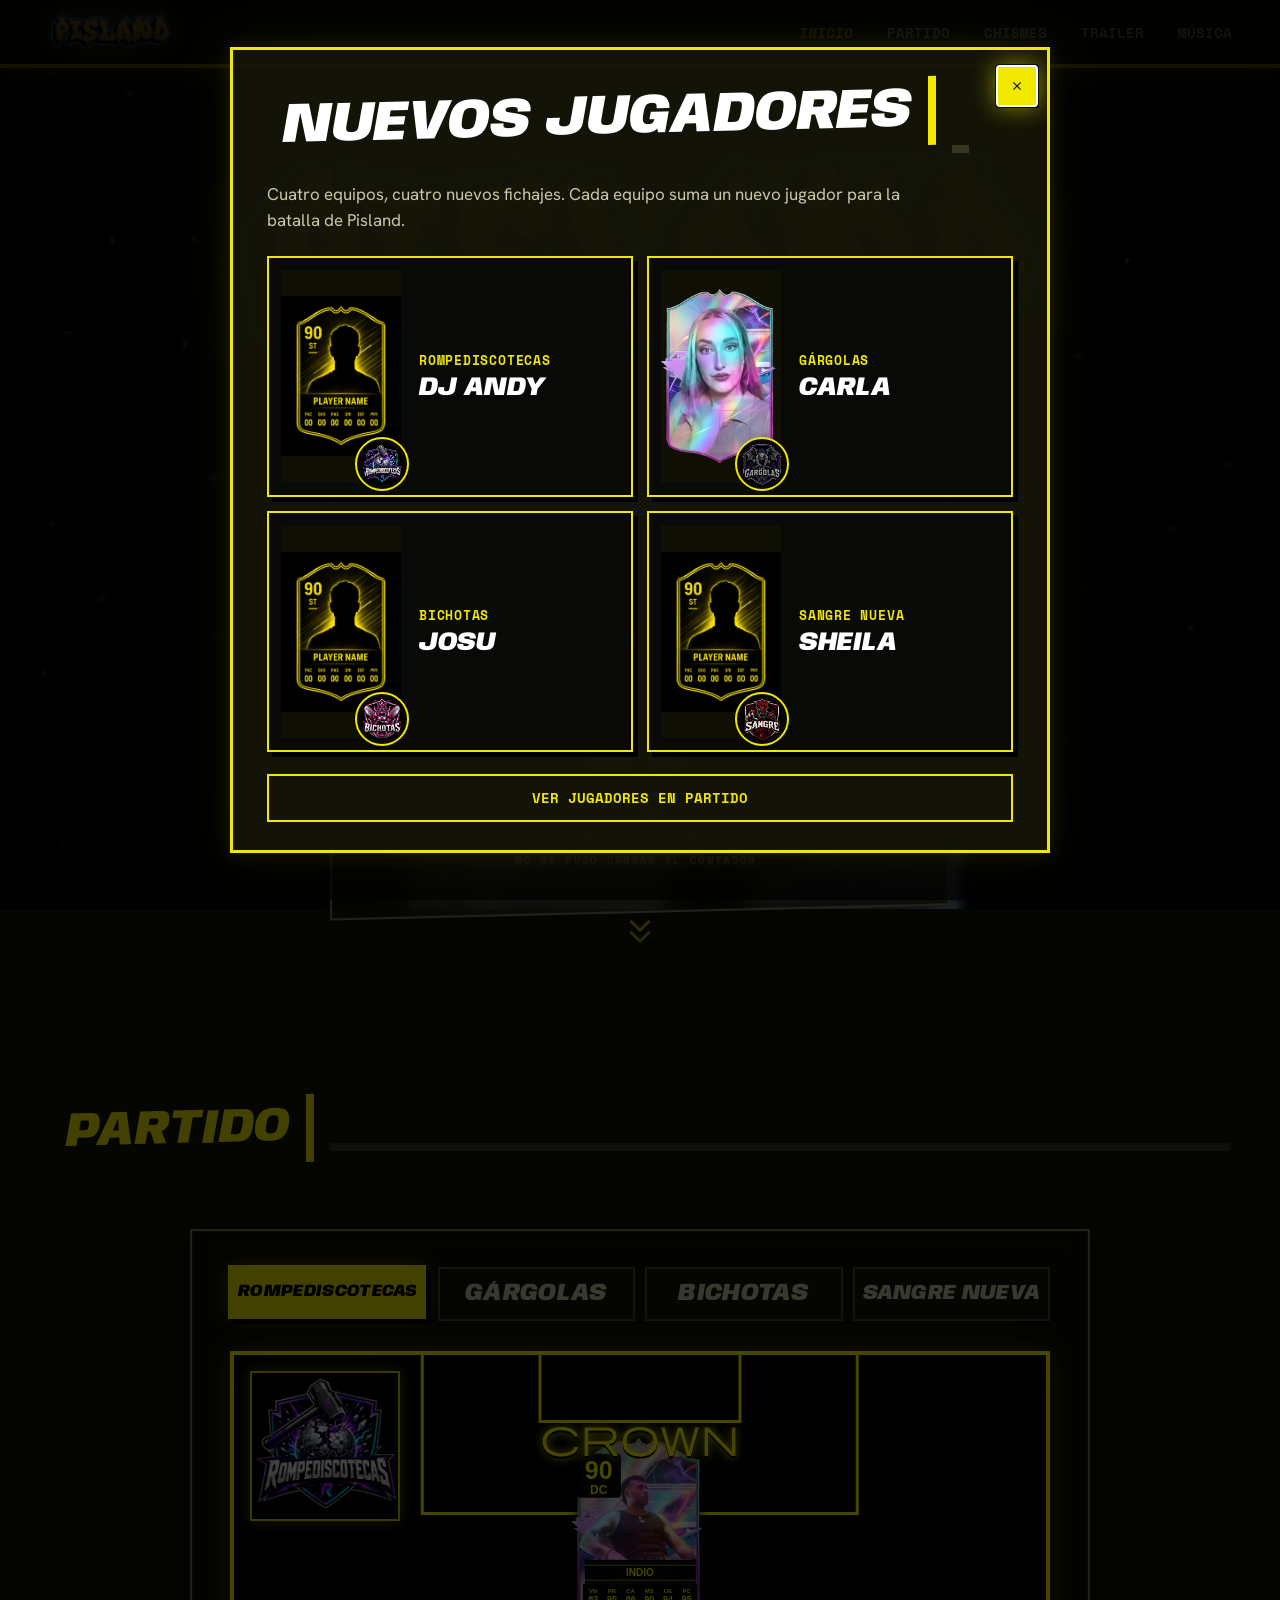
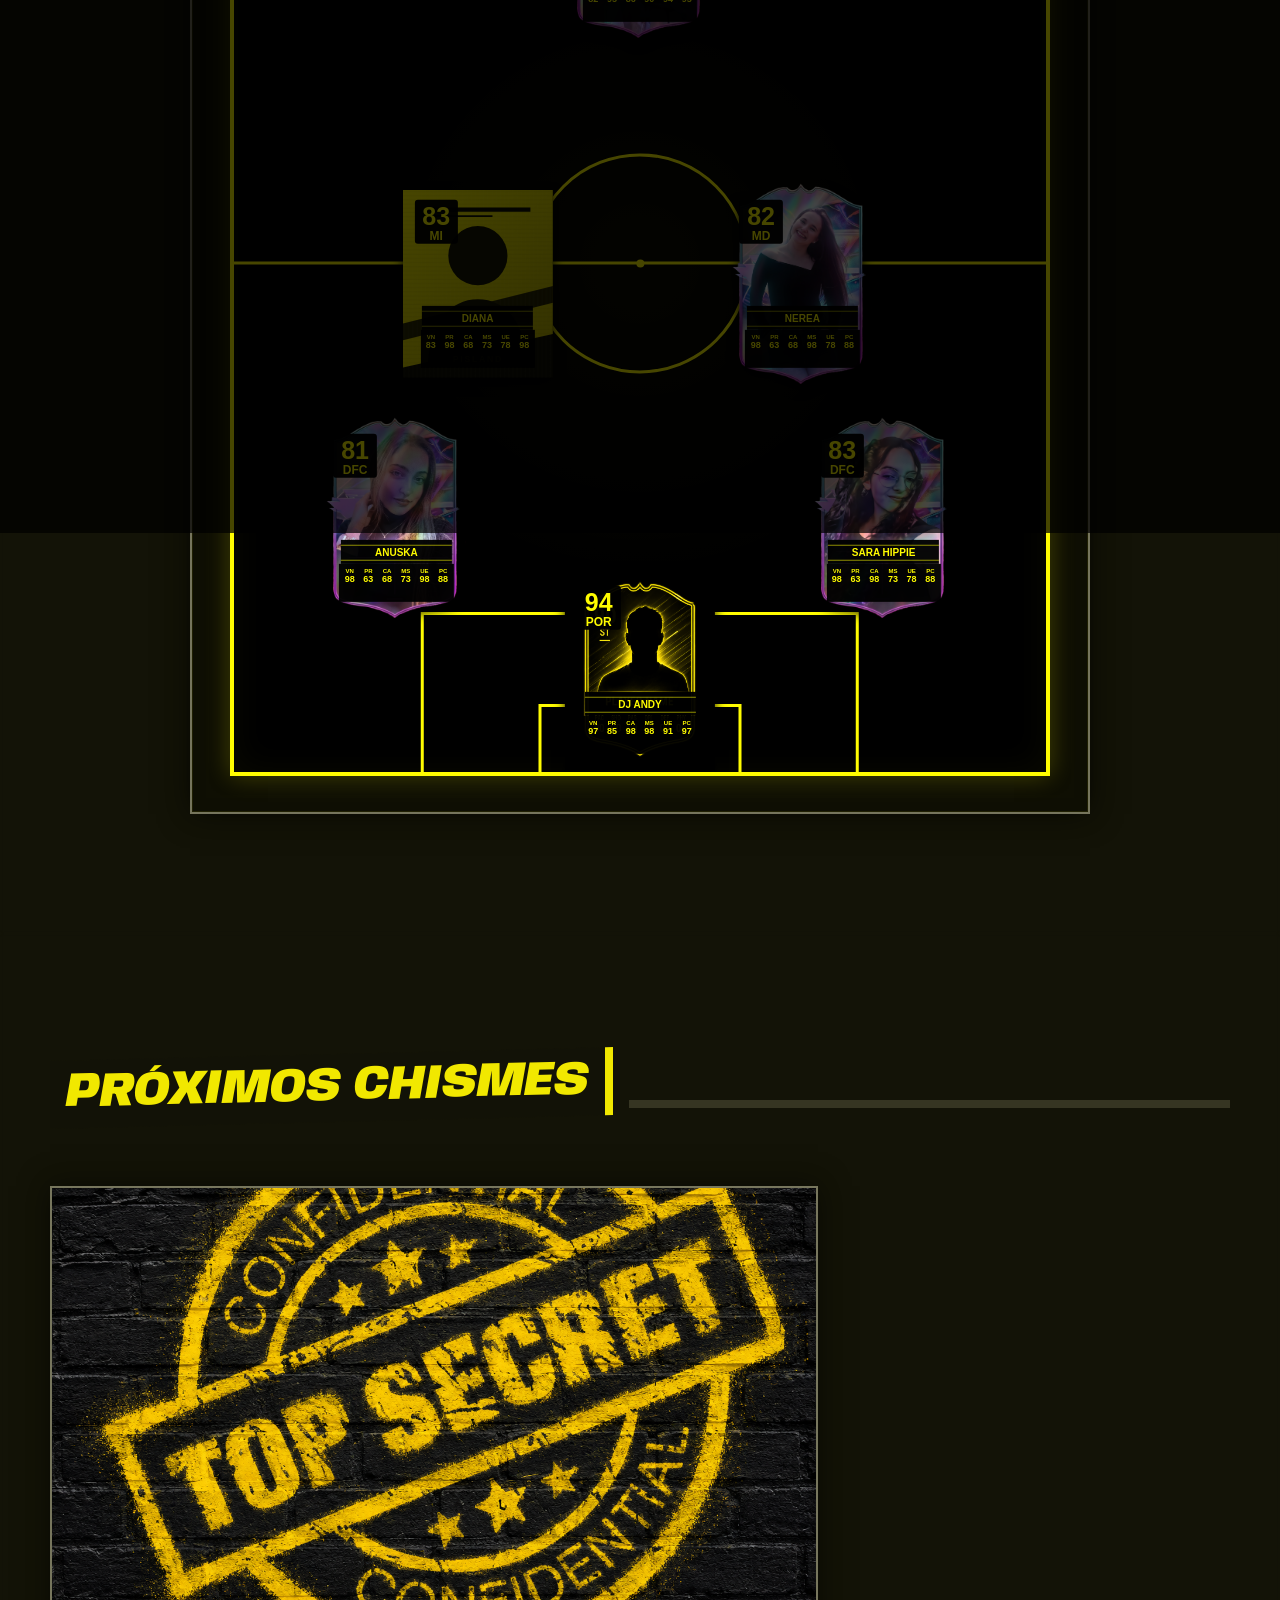
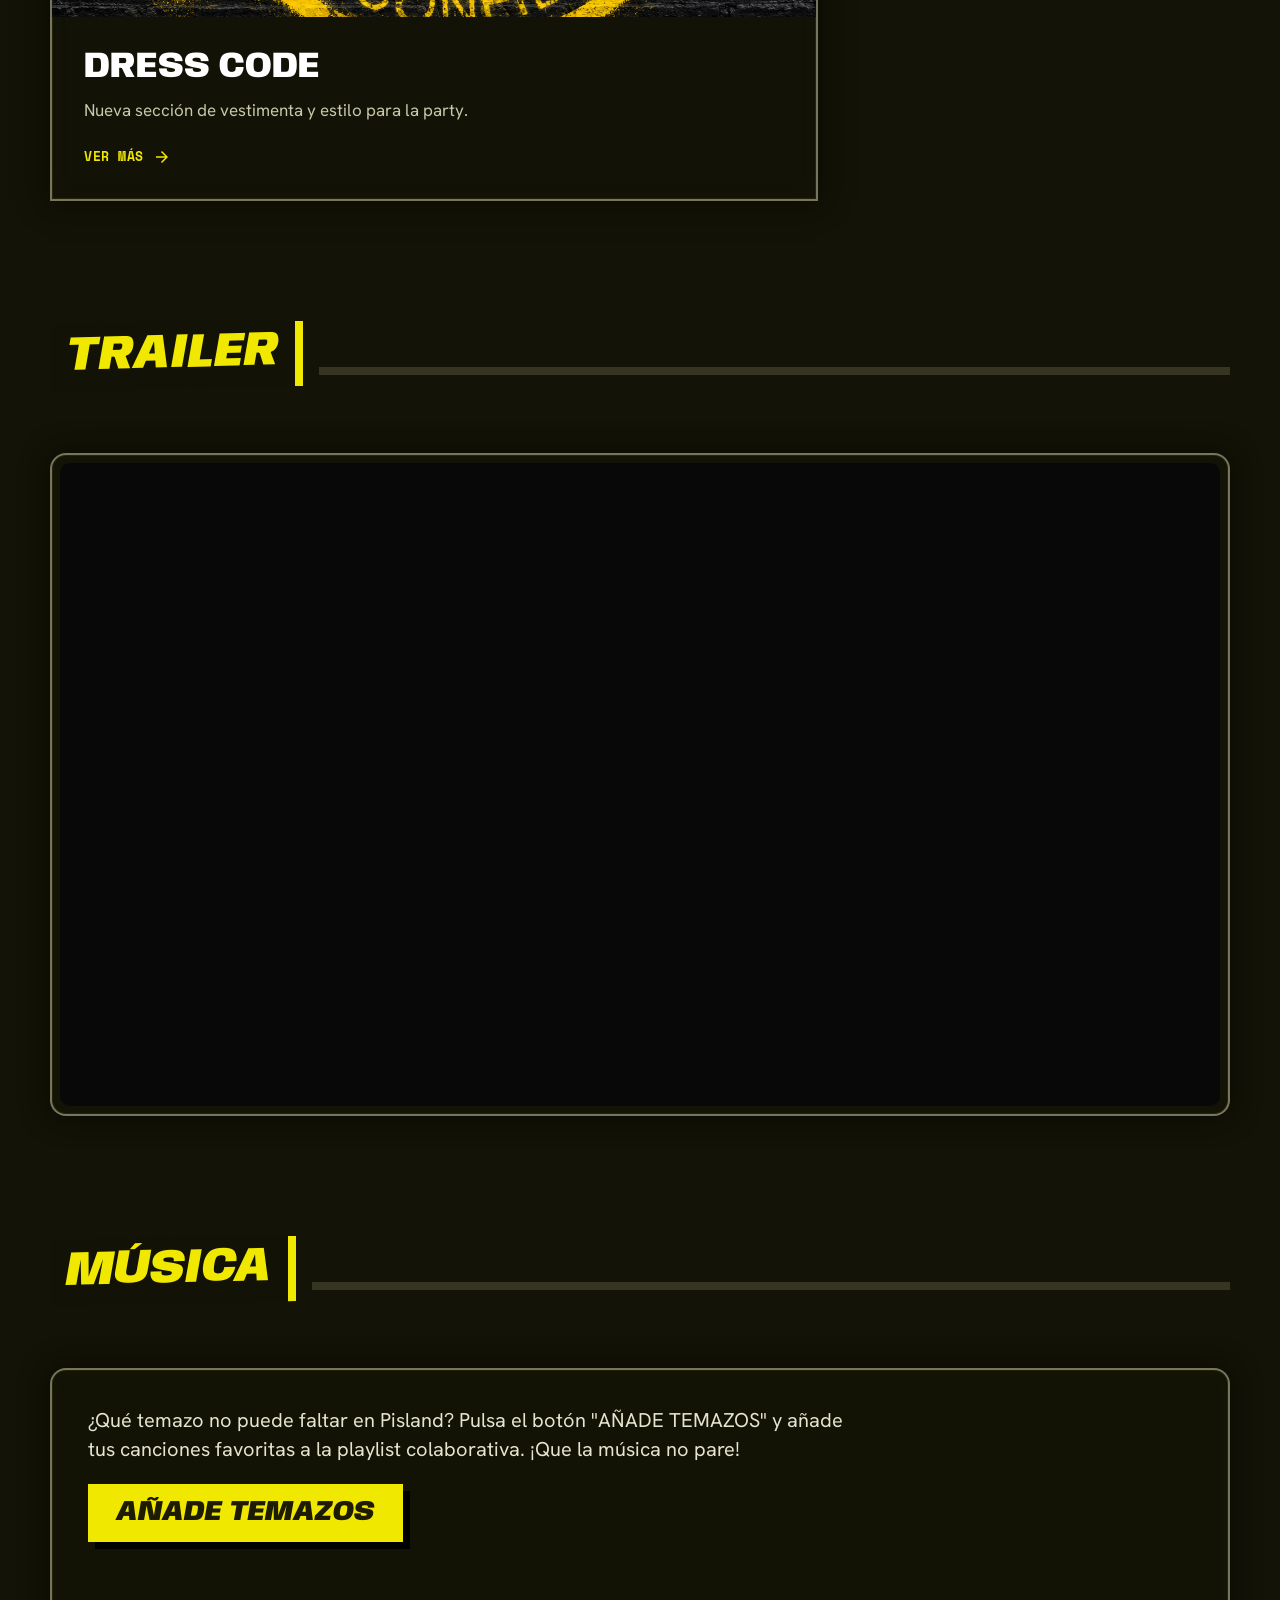
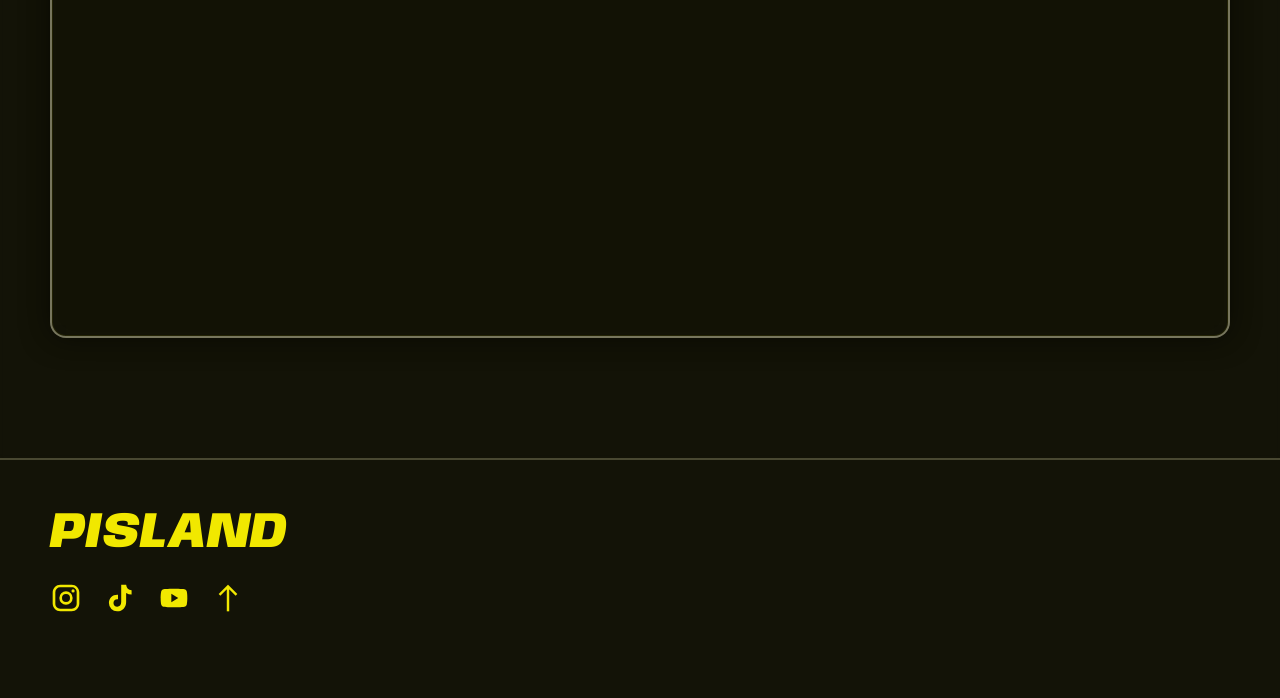
==== commit 050580c3: "Last player activation" ====
--- a/index.html
+++ b/index.html
@@ -112,7 +112,7 @@
           <div
             class="match-shell"
             data-match-root
-            data-manifest-url="teams/index.json?v=14"
+            data-manifest-url="teams/index.json?v=15"
             data-player-card-image="assets/player-card-template.png"
           >
             <p class="match-status" role="status" aria-live="polite" data-match-status>
@@ -131,7 +131,7 @@
         id="lineup"
         aria-labelledby="news-title"
         data-news-root
-        data-manifest-url="news/index.json?v=1"
+        data-manifest-url="news/index.json?v=2"
       >
         <div class="section-inner">
           <div class="section-heading">
@@ -164,8 +164,8 @@
           <template data-news-featured-media>
             <div class="media-frame">
               <img
-                src="assets/player-card-blank.png?v=1"
-                alt="Carta de jugador de Pisland"
+                src="assets/secret.png?v=1"
+                alt="Top secret del Dress Code de Pisland"
               >
             </div>
           </template>
@@ -257,10 +257,10 @@
 
     <div
       data-trailer-modal-host
-      data-dialog-src="dialogs/jugadores-v5.html?v=1"
+      data-dialog-src="dialogs/jugadores-v6.html?v=1"
     ></div>
 
     <script src="config.js?v=1"></script>
-    <script type="module" src="js/app.js?v=36"></script>
+    <script type="module" src="js/app.js?v=38"></script>
   </body>
 </html>
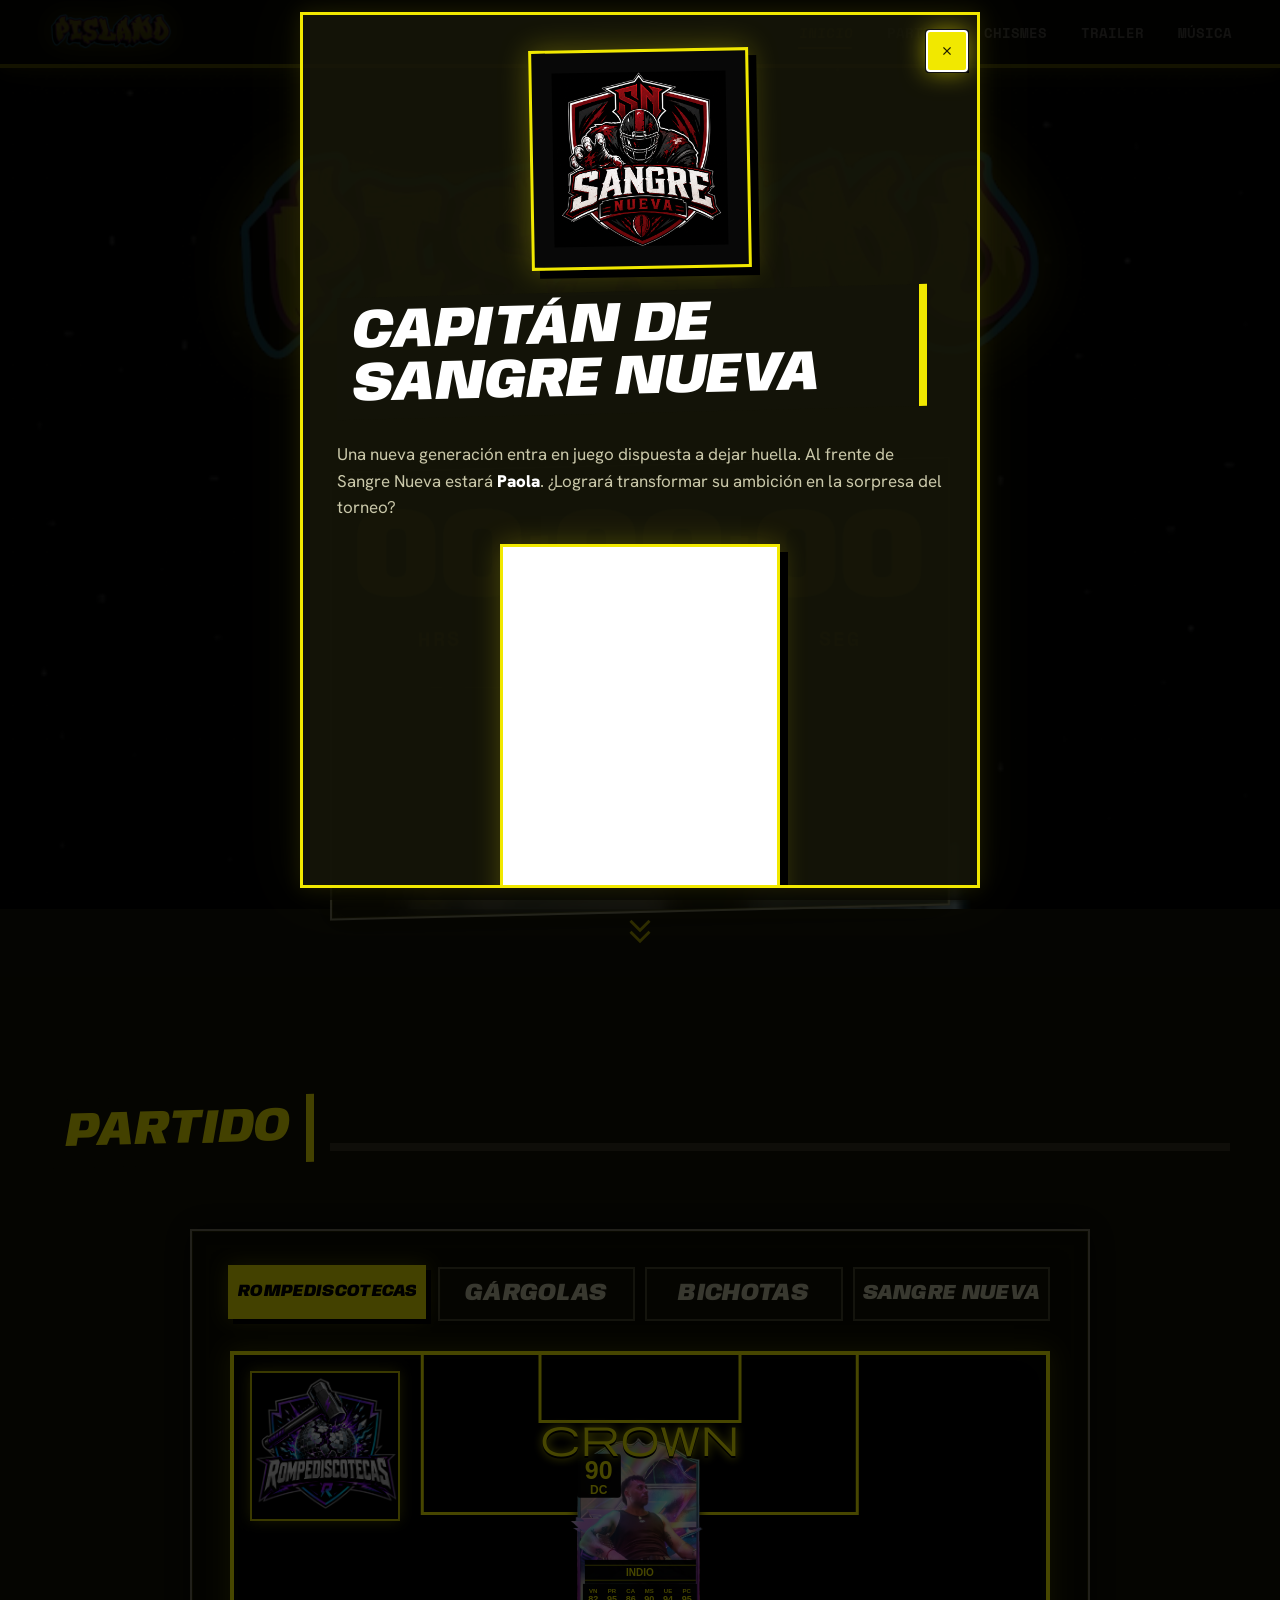
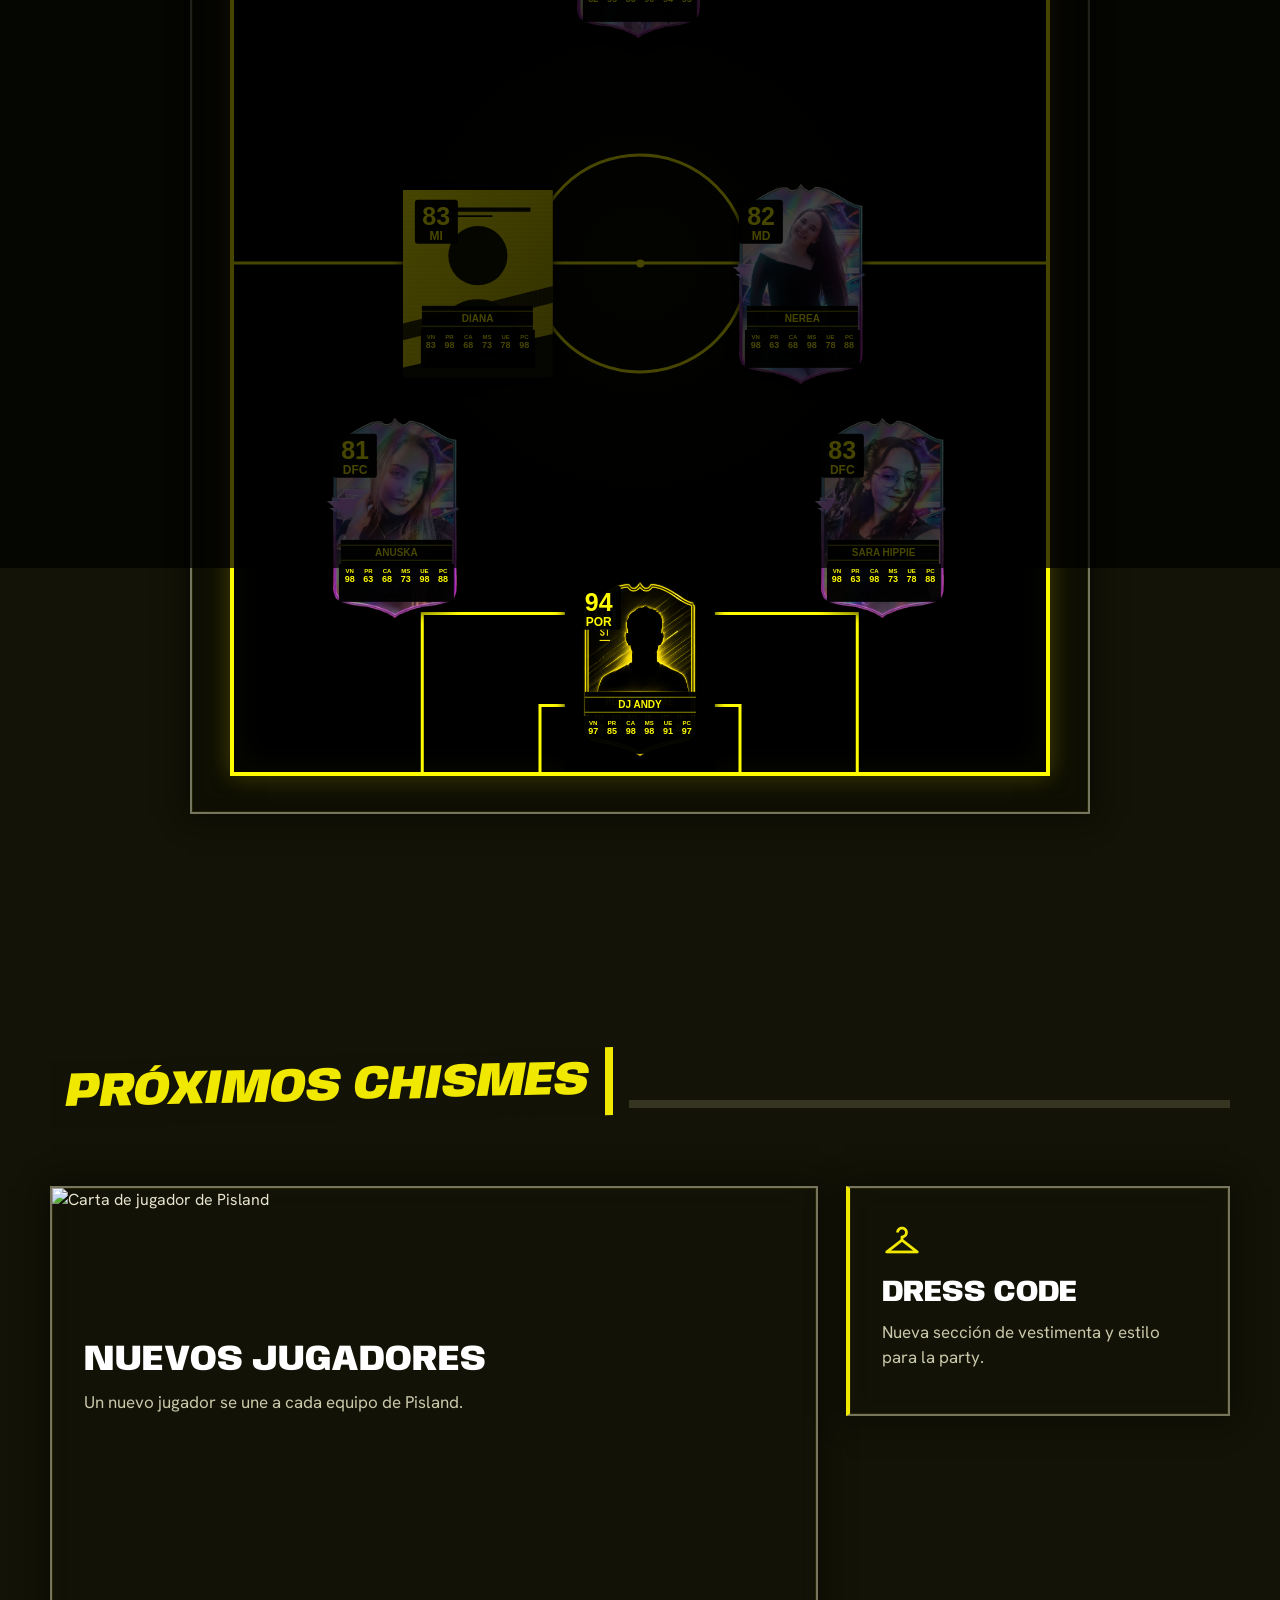
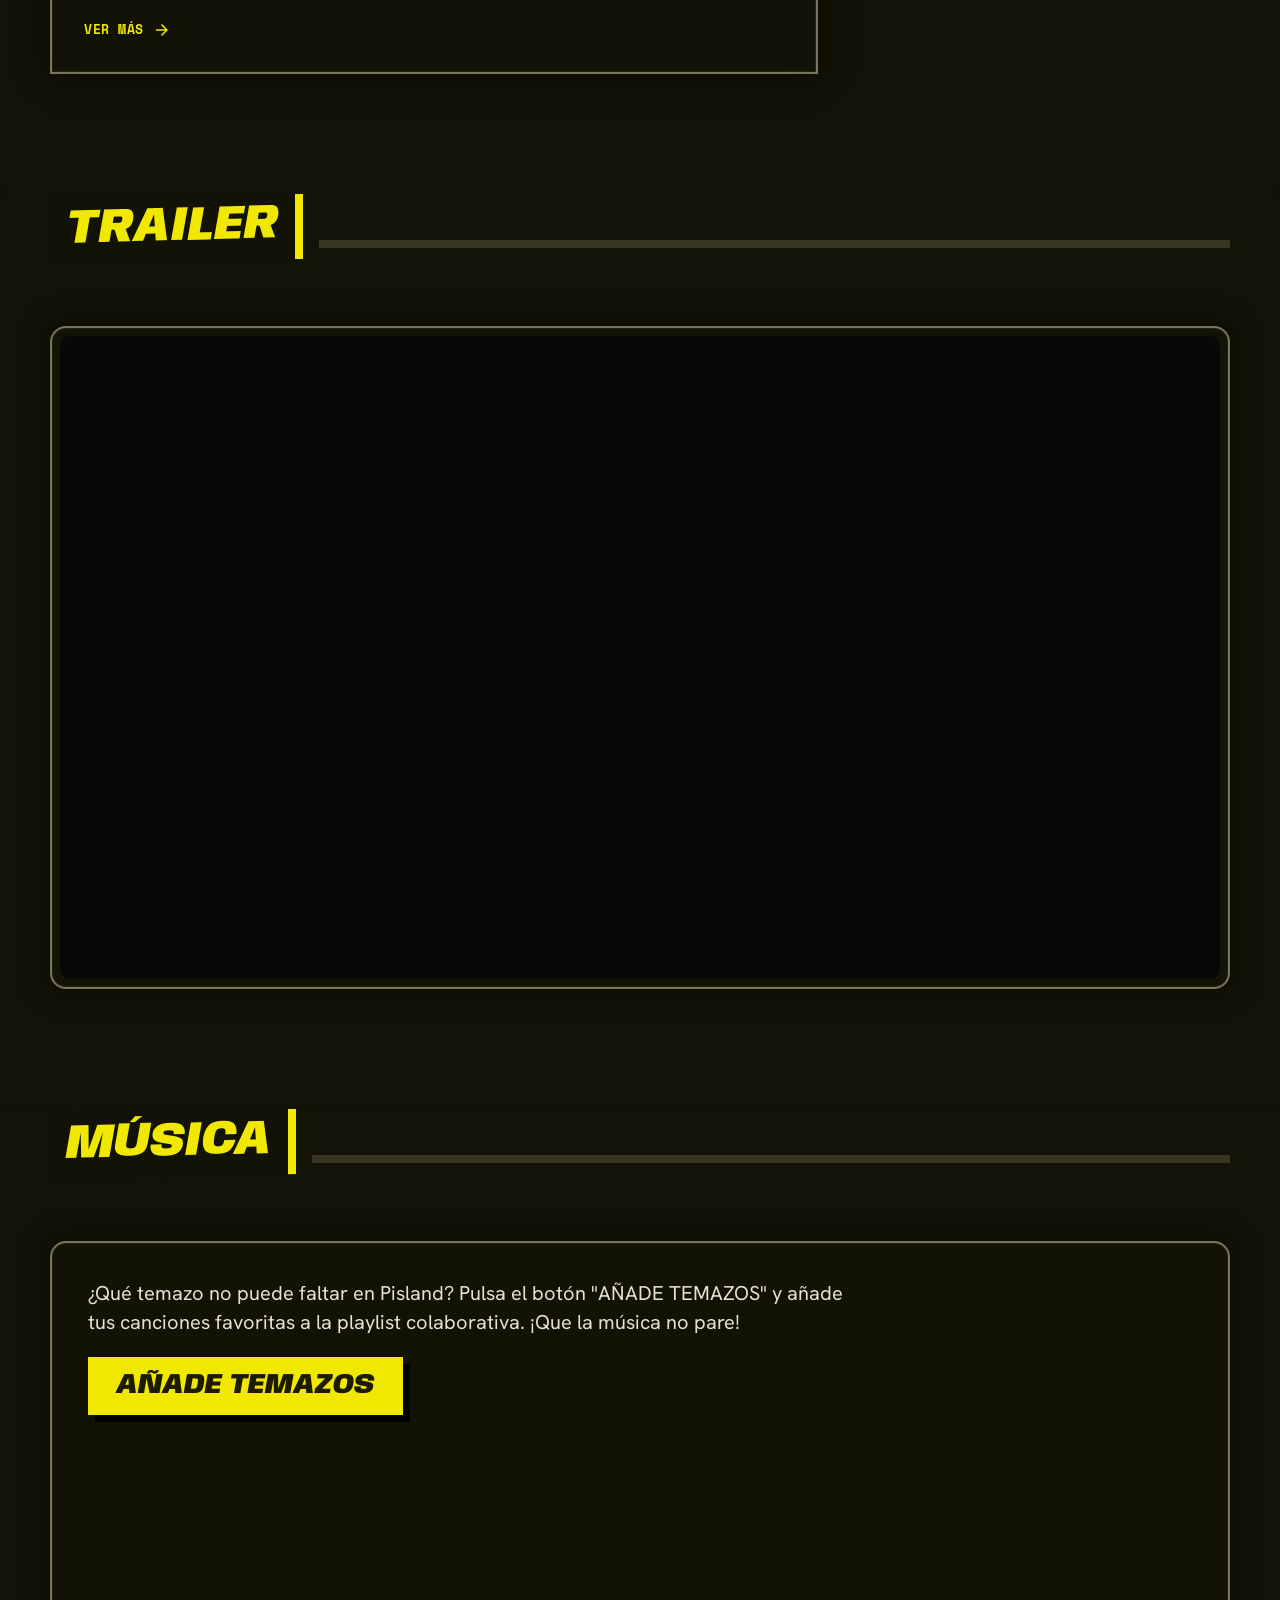
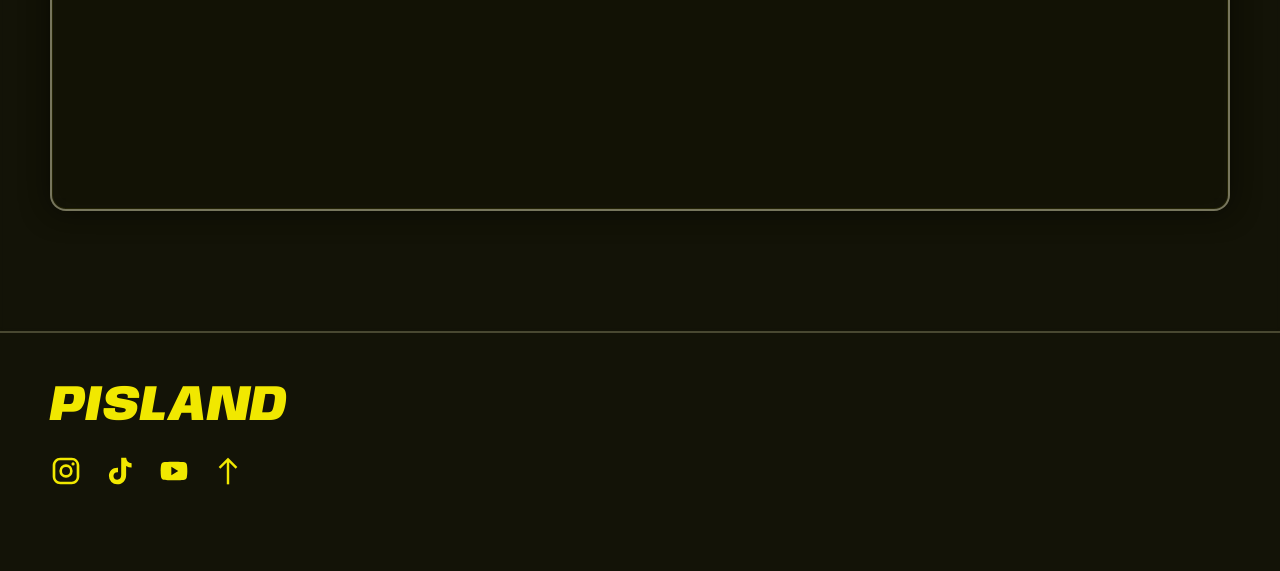
==== commit 19b3f0a2: "Merge pull request #6 from eduardoRuizC/sangre-nueva-captain Sangre nueva captain" ====
--- a/index.html
+++ b/index.html
@@ -24,7 +24,7 @@
       rel="stylesheet"
     >
     <link rel="preload" href="assets/pisland-hero-logo.png" as="image">
-    <link rel="stylesheet" href="styles.css?v=29">
+    <link rel="stylesheet" href="styles.css?v=25">
   </head>
   <body>
     <div class="fixed-bg" aria-hidden="true"></div>
@@ -112,7 +112,7 @@
           <div
             class="match-shell"
             data-match-root
-            data-manifest-url="teams/index.json?v=15"
+            data-manifest-url="teams/index.json?v=2"
             data-player-card-image="assets/player-card-template.png"
           >
             <p class="match-status" role="status" aria-live="polite" data-match-status>
@@ -131,7 +131,7 @@
         id="lineup"
         aria-labelledby="news-title"
         data-news-root
-        data-manifest-url="news/index.json?v=2"
+        data-manifest-url="news/index.json?v=1"
       >
         <div class="section-inner">
           <div class="section-heading">
@@ -164,8 +164,8 @@
           <template data-news-featured-media>
             <div class="media-frame">
               <img
-                src="assets/secret.png?v=1"
-                alt="Top secret del Dress Code de Pisland"
+                src="assets/player-card-blank.png?v=1"
+                alt="Carta de jugador de Pisland"
               >
             </div>
           </template>
@@ -257,10 +257,10 @@
 
     <div
       data-trailer-modal-host
-      data-dialog-src="dialogs/jugadores-v6.html?v=1"
+      data-dialog-src="dialogs/capitan-sangre-nueva-v1.html?v=1"
     ></div>
 
     <script src="config.js?v=1"></script>
-    <script type="module" src="js/app.js?v=38"></script>
+    <script type="module" src="js/app.js?v=23"></script>
   </body>
 </html>
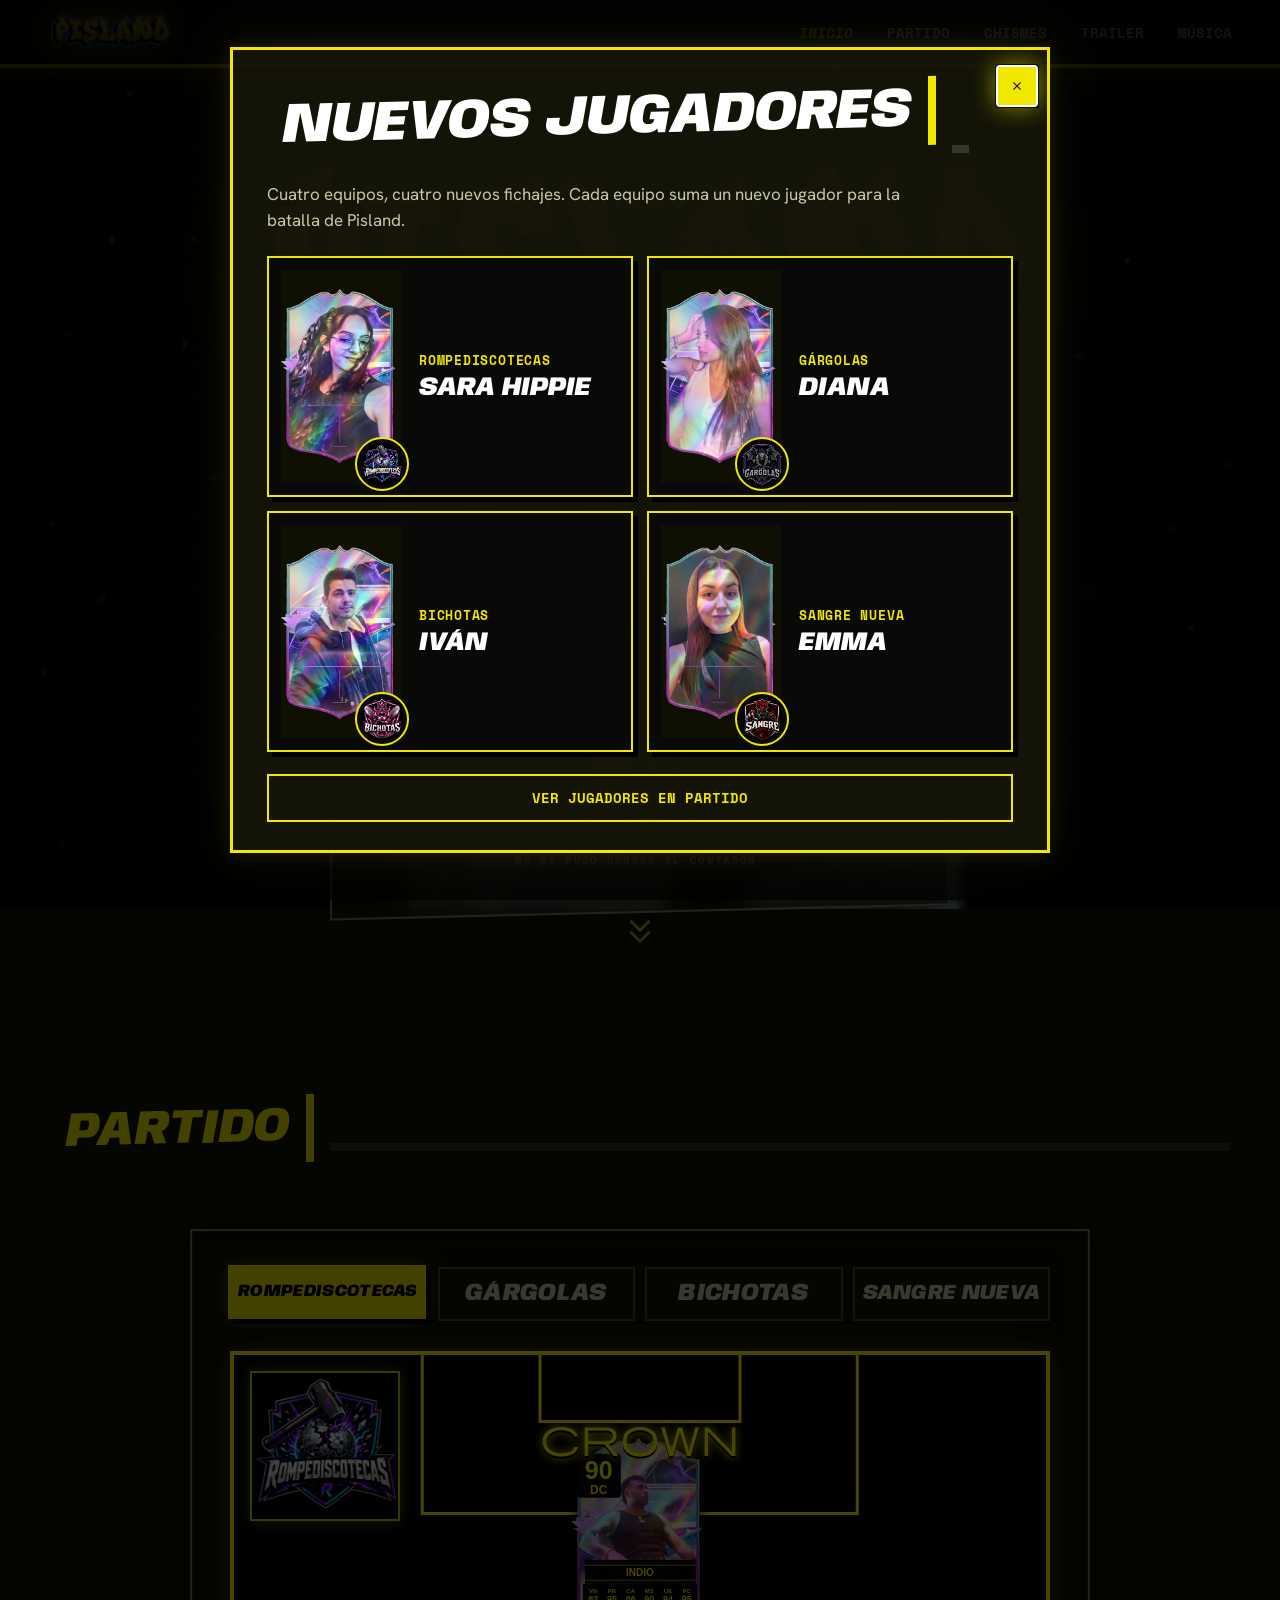
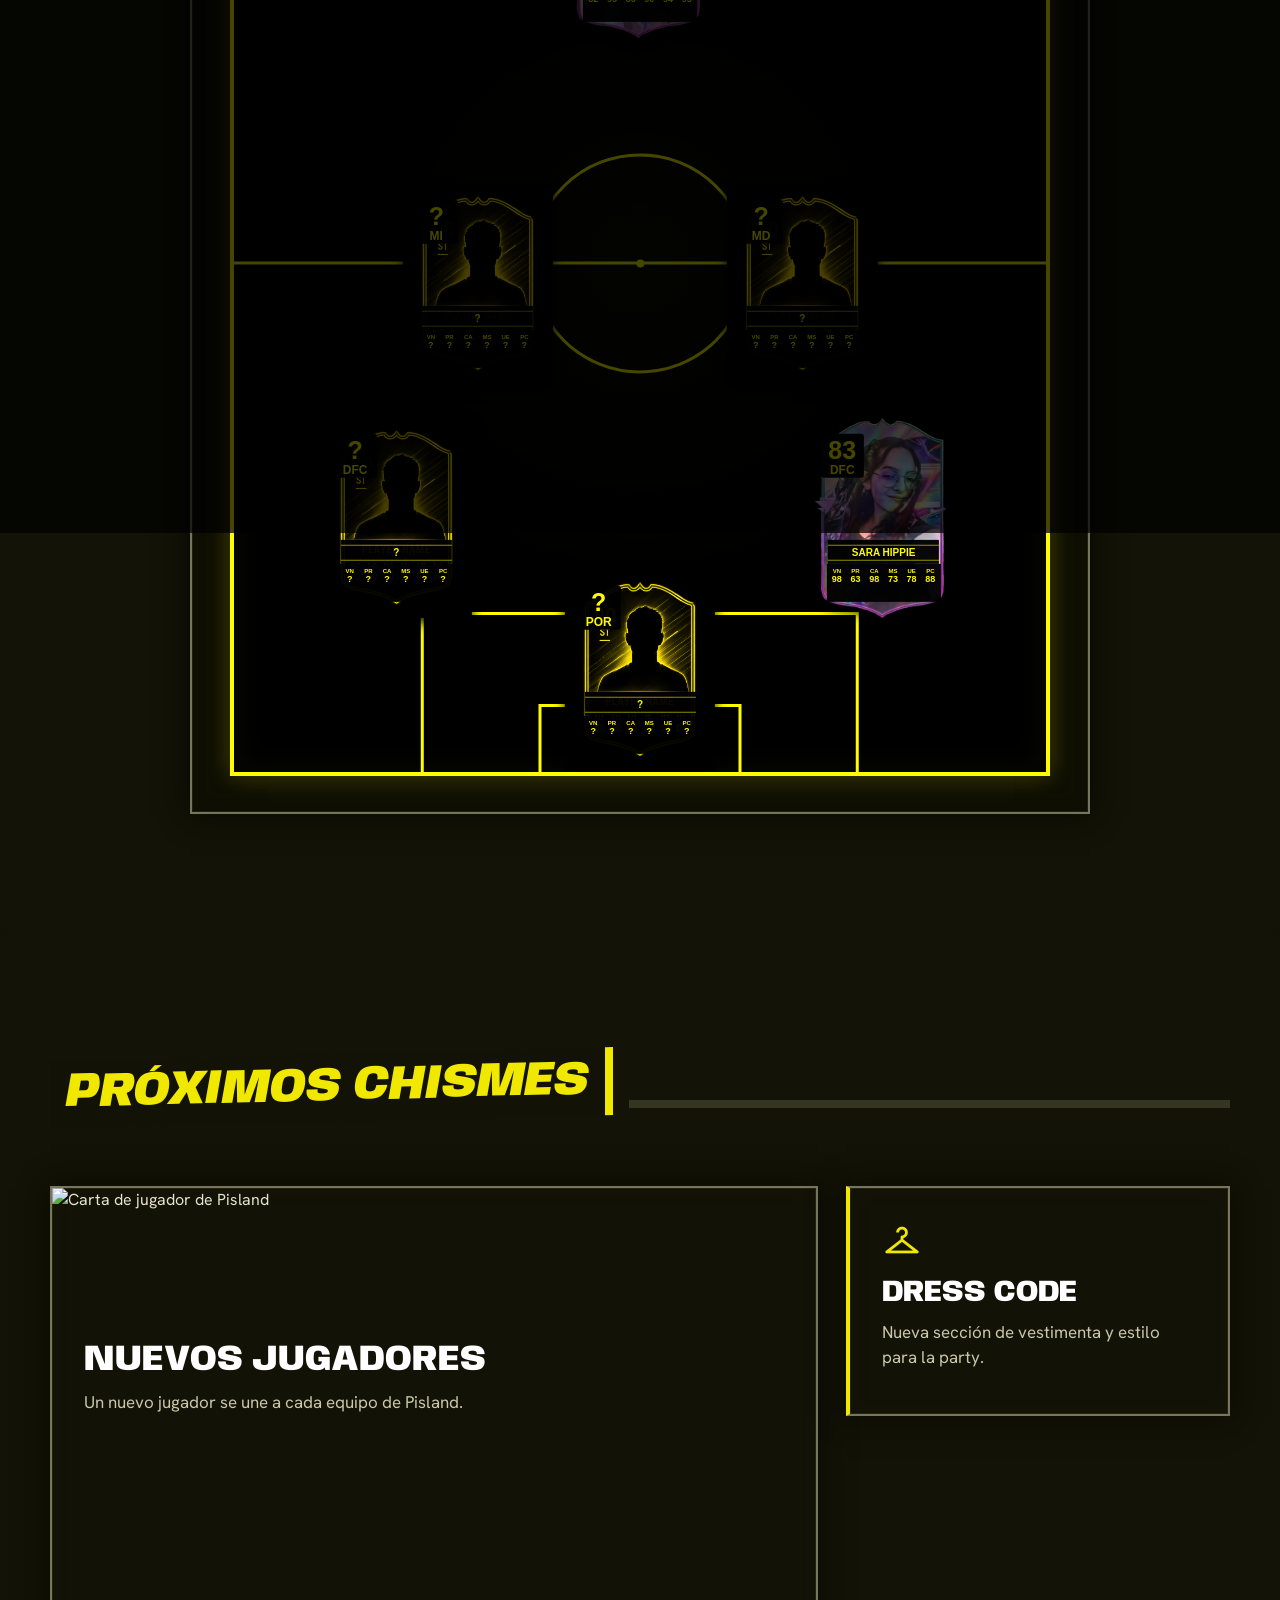
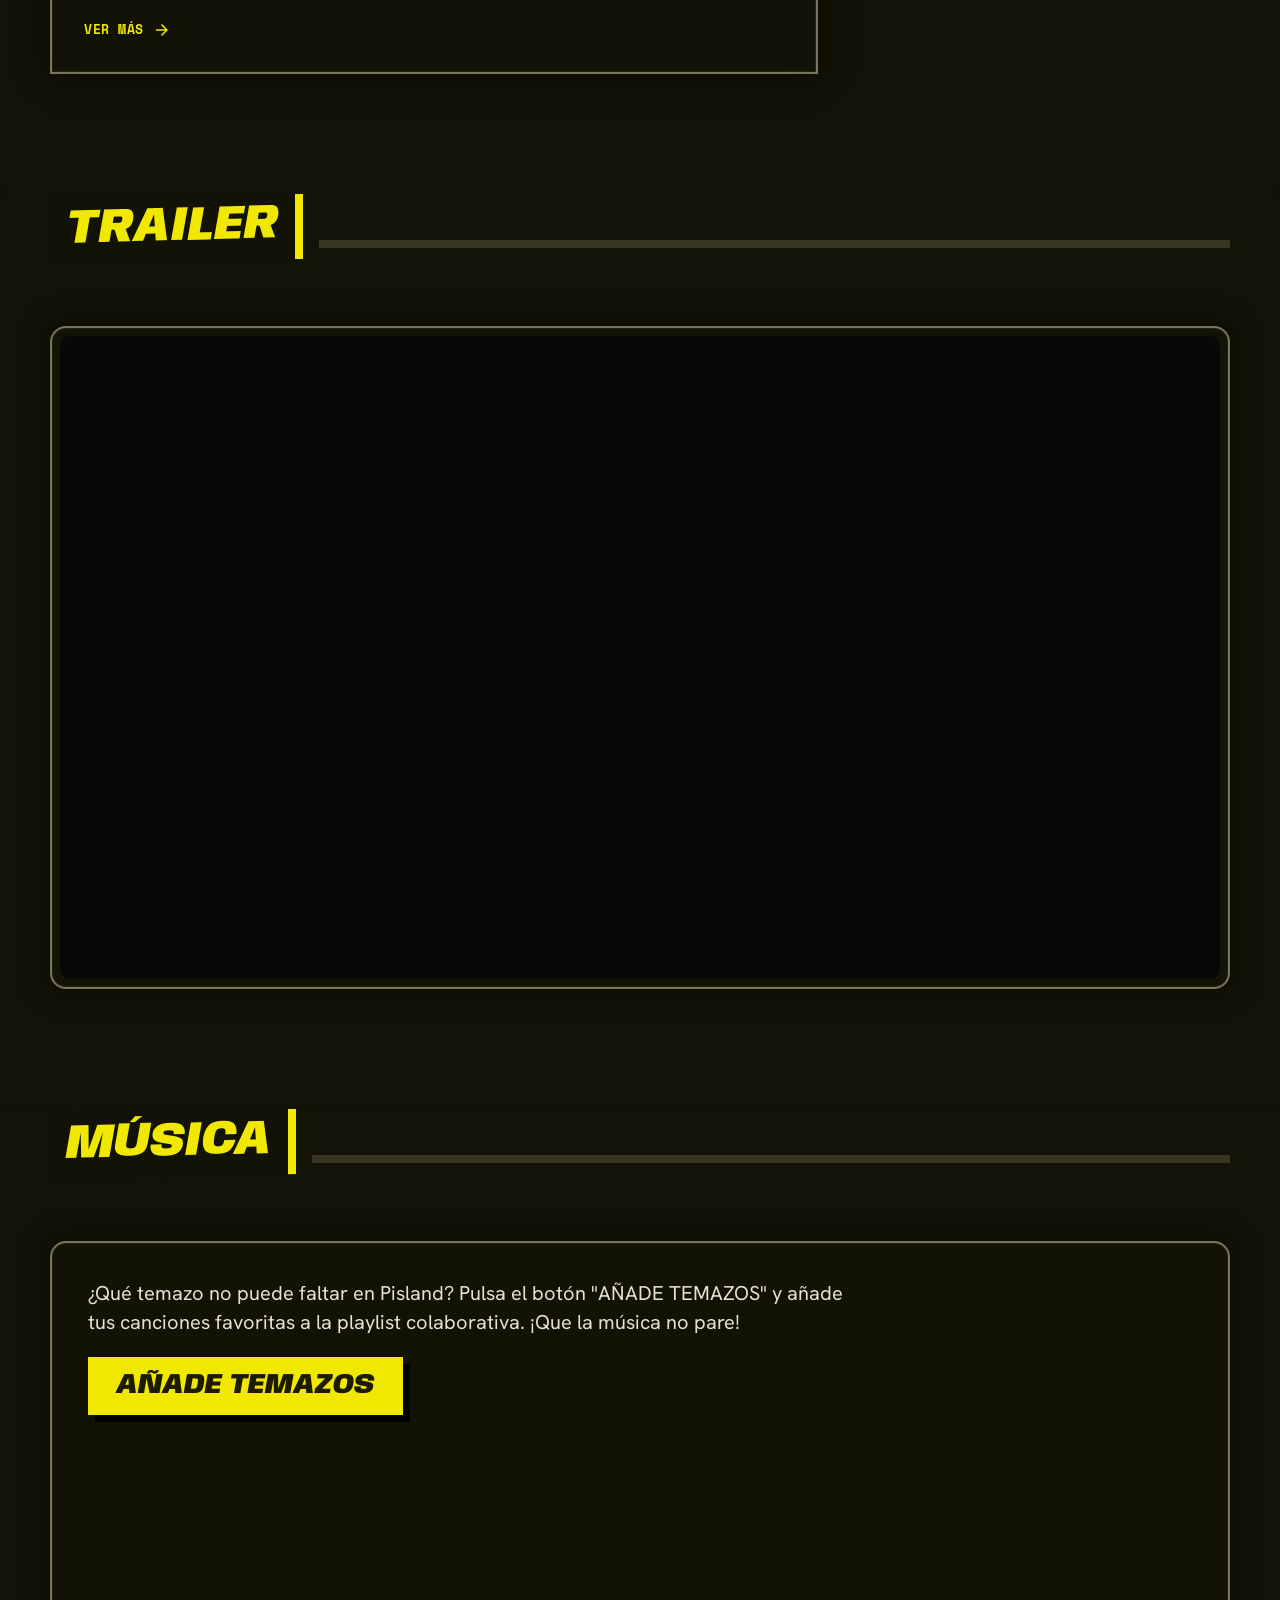
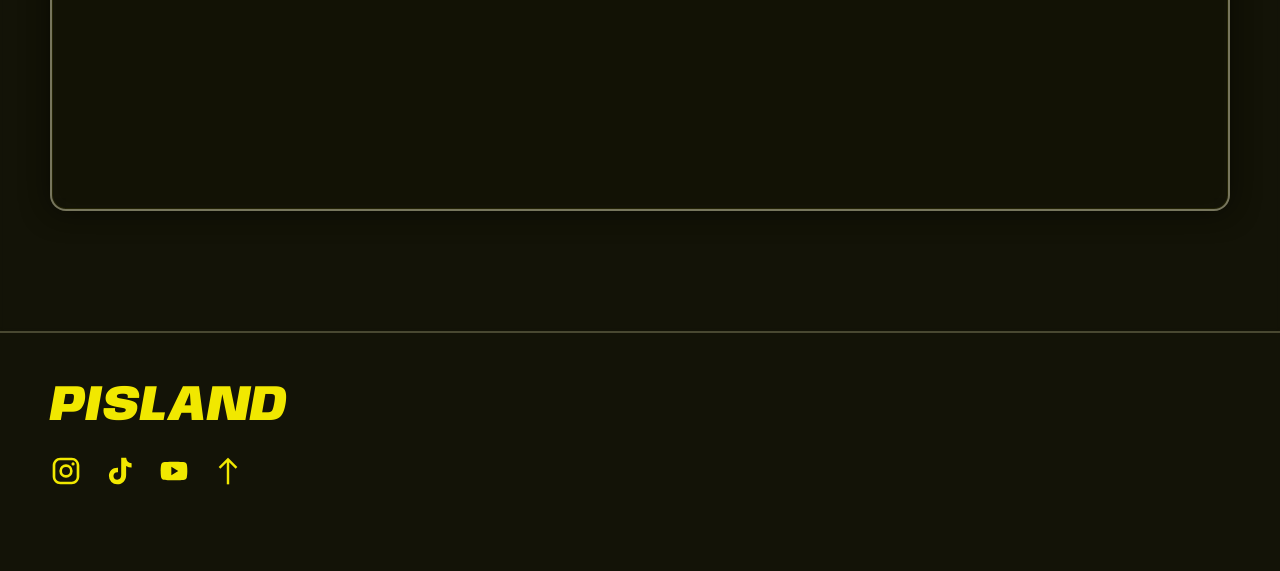
==== commit 394b559c: "Merge pull request #7 from eduardoRuizC/players-1-day Players 1 day" ====
--- a/index.html
+++ b/index.html
@@ -24,7 +24,7 @@
       rel="stylesheet"
     >
     <link rel="preload" href="assets/pisland-hero-logo.png" as="image">
-    <link rel="stylesheet" href="styles.css?v=25">
+    <link rel="stylesheet" href="styles.css?v=29">
   </head>
   <body>
     <div class="fixed-bg" aria-hidden="true"></div>
@@ -112,7 +112,7 @@
           <div
             class="match-shell"
             data-match-root
-            data-manifest-url="teams/index.json?v=2"
+            data-manifest-url="teams/index.json?v=11"
             data-player-card-image="assets/player-card-template.png"
           >
             <p class="match-status" role="status" aria-live="polite" data-match-status>
@@ -257,10 +257,10 @@
 
     <div
       data-trailer-modal-host
-      data-dialog-src="dialogs/capitan-sangre-nueva-v1.html?v=1"
+      data-dialog-src="dialogs/jugadores-v2.html?v=1"
     ></div>
 
     <script src="config.js?v=1"></script>
-    <script type="module" src="js/app.js?v=23"></script>
+    <script type="module" src="js/app.js?v=33"></script>
   </body>
 </html>
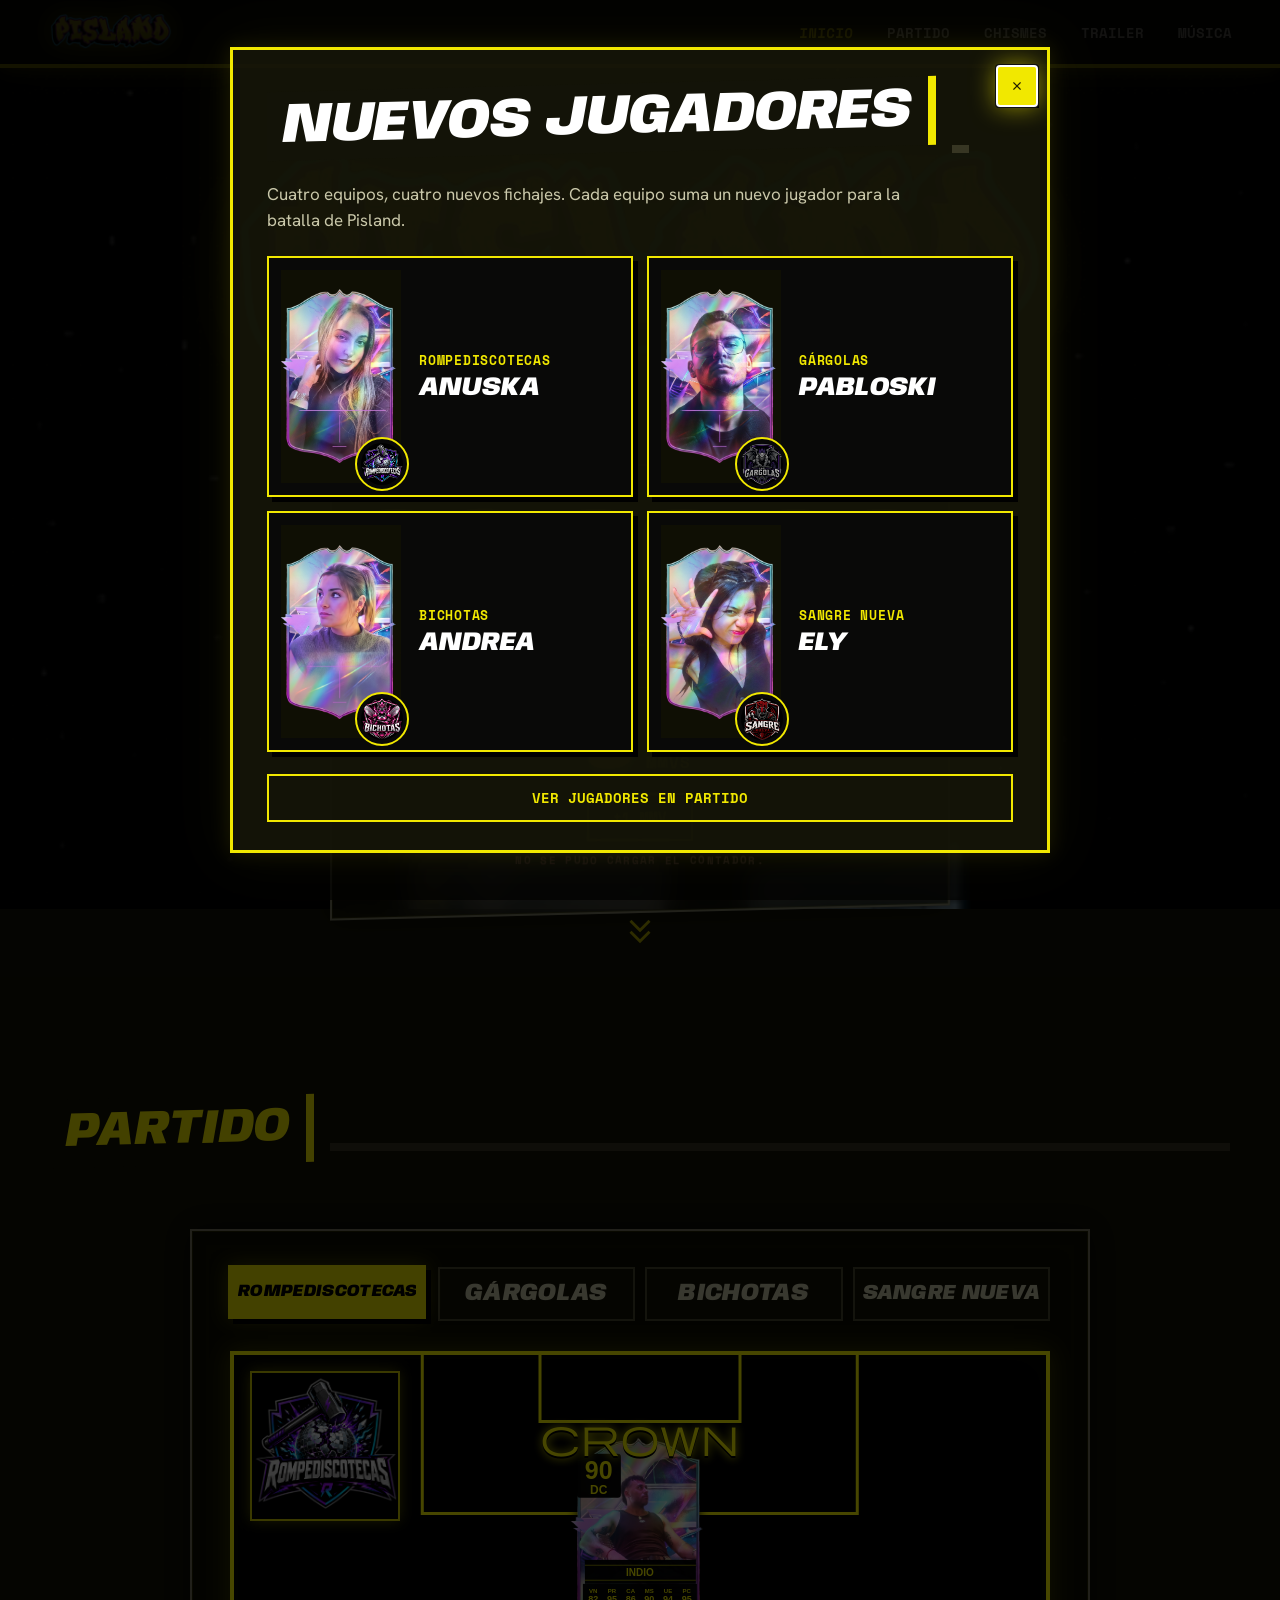
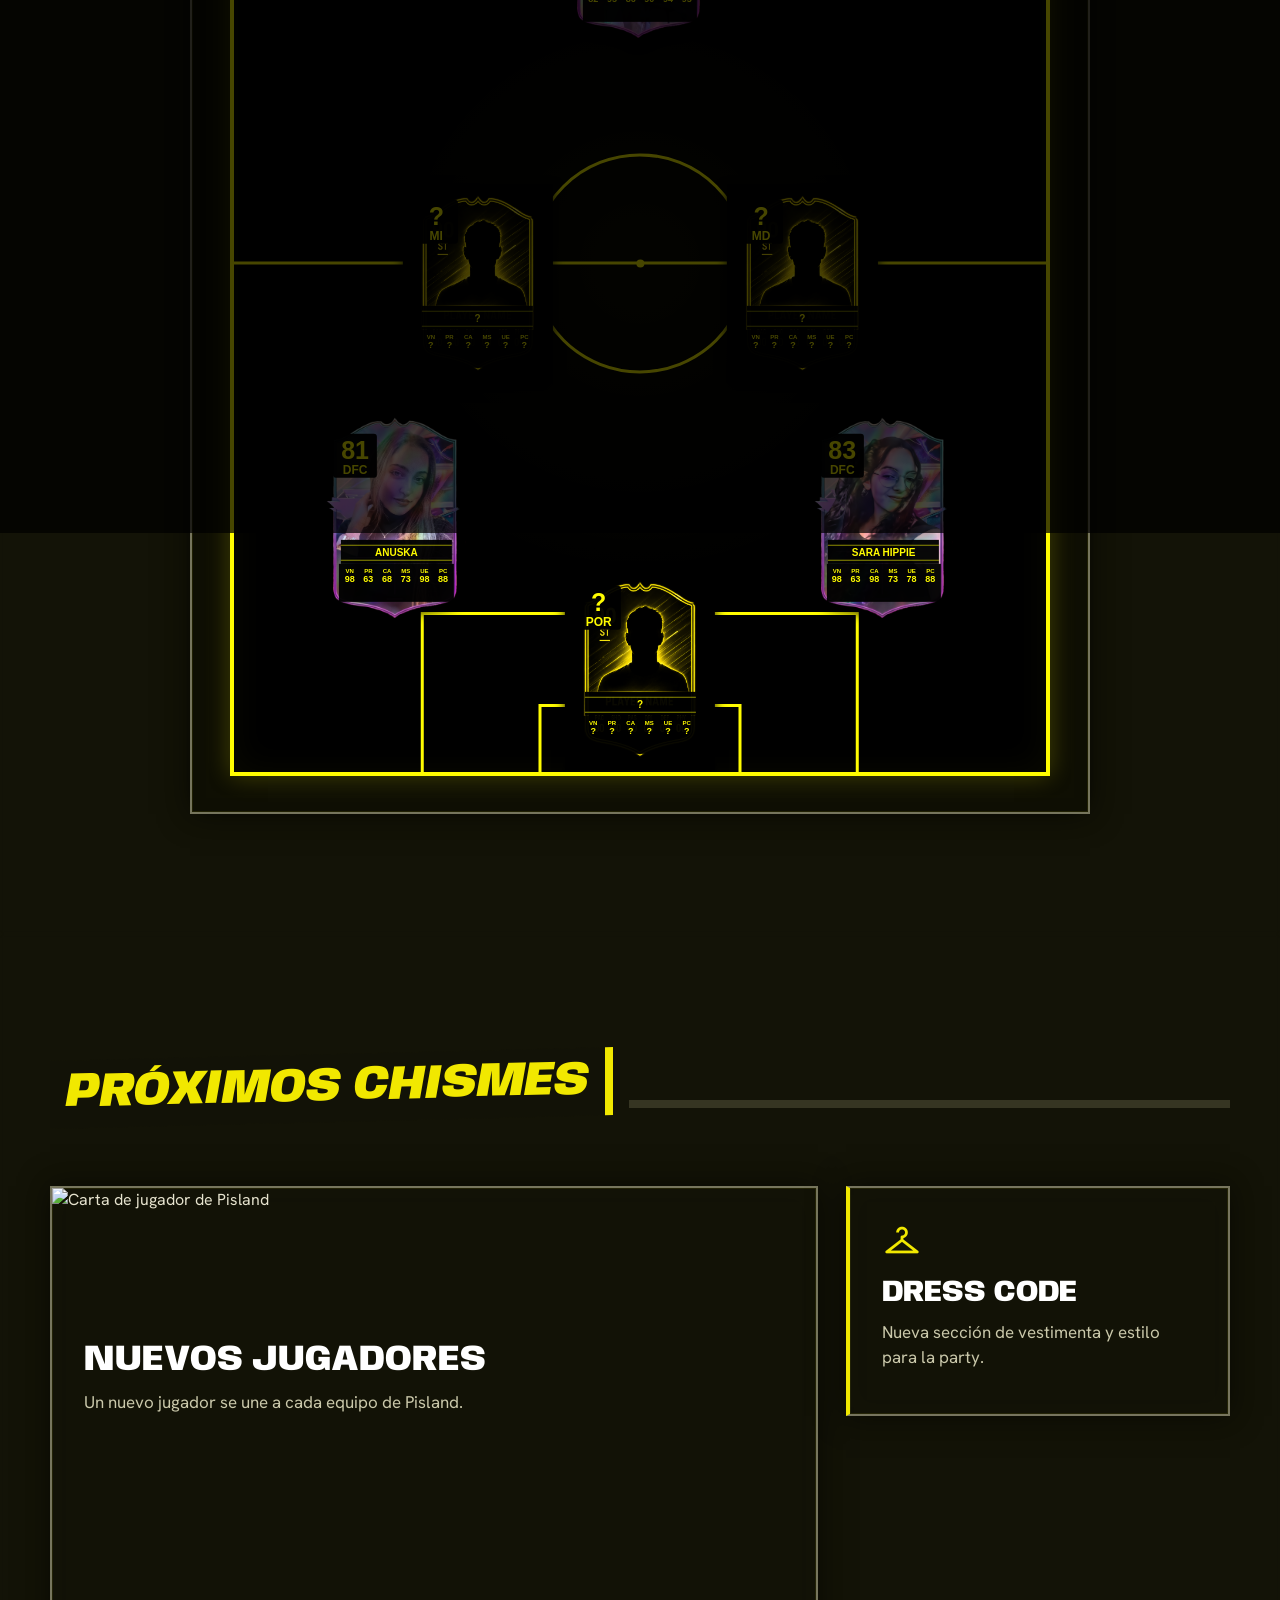
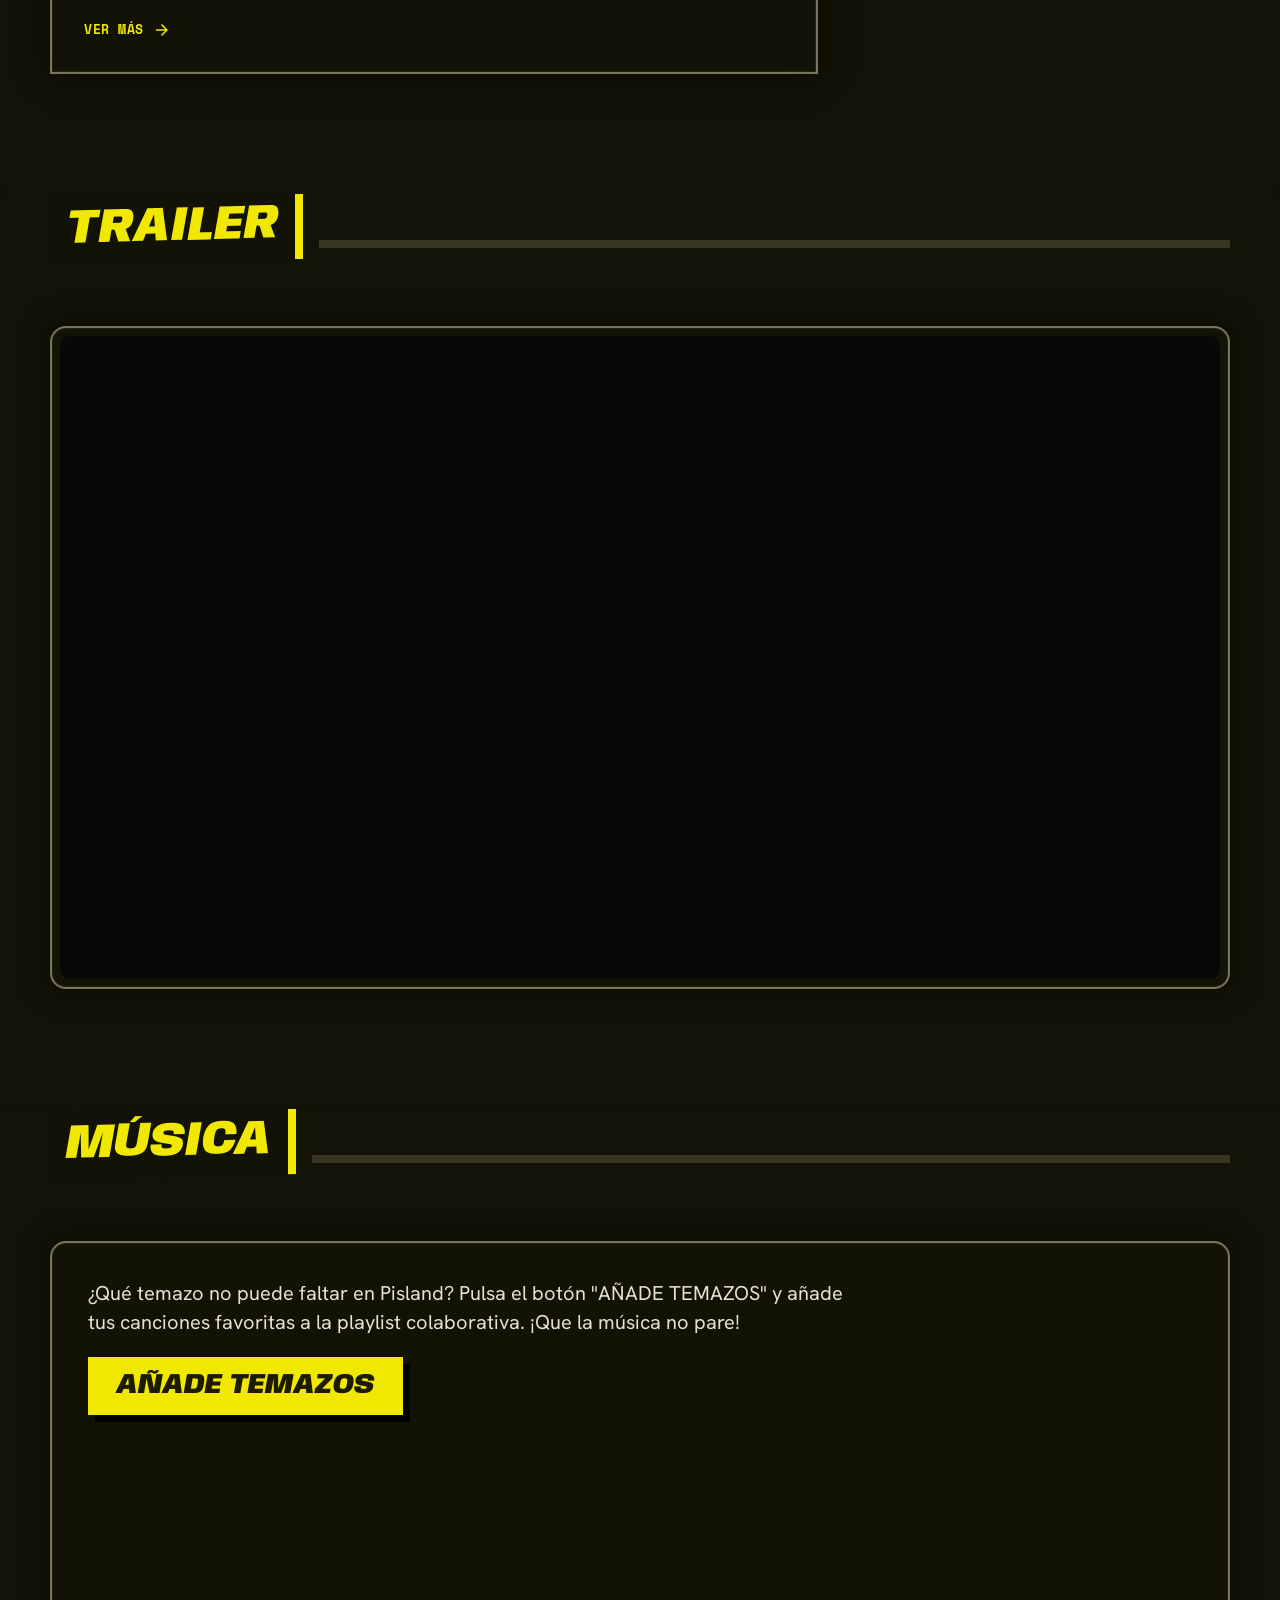
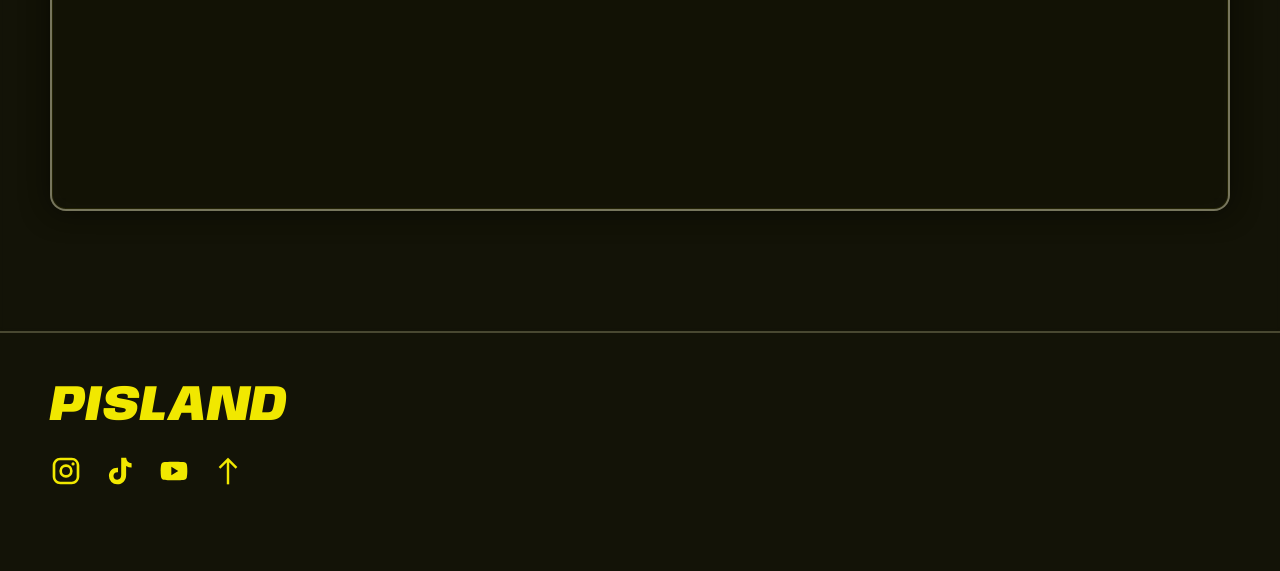
==== commit 8dbd6d2e: "Merge pull request #8 from eduardoRuizC/players-2-day Players 2 day" ====
--- a/index.html
+++ b/index.html
@@ -112,7 +112,7 @@
           <div
             class="match-shell"
             data-match-root
-            data-manifest-url="teams/index.json?v=11"
+            data-manifest-url="teams/index.json?v=12"
             data-player-card-image="assets/player-card-template.png"
           >
             <p class="match-status" role="status" aria-live="polite" data-match-status>
@@ -257,10 +257,10 @@
 
     <div
       data-trailer-modal-host
-      data-dialog-src="dialogs/jugadores-v2.html?v=1"
+      data-dialog-src="dialogs/jugadores-v3.html?v=1"
     ></div>
 
     <script src="config.js?v=1"></script>
-    <script type="module" src="js/app.js?v=33"></script>
+    <script type="module" src="js/app.js?v=34"></script>
   </body>
 </html>
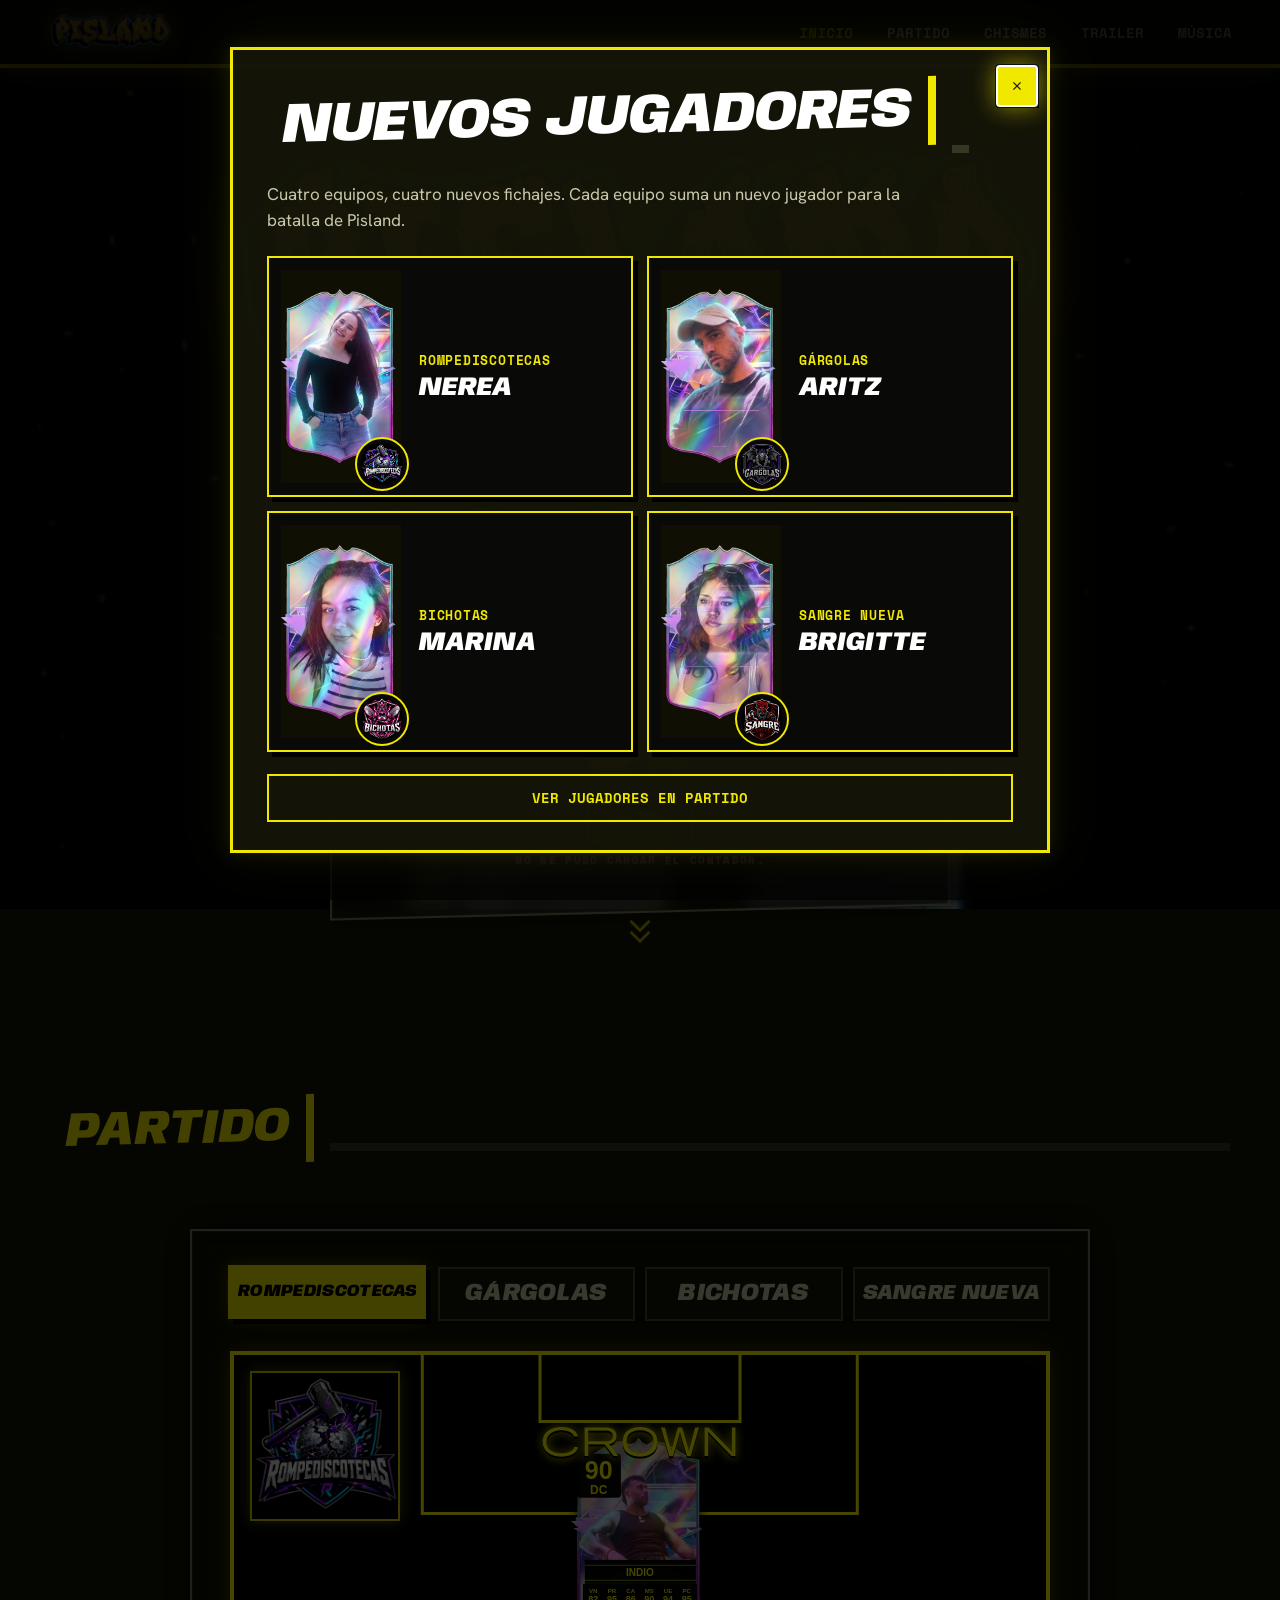
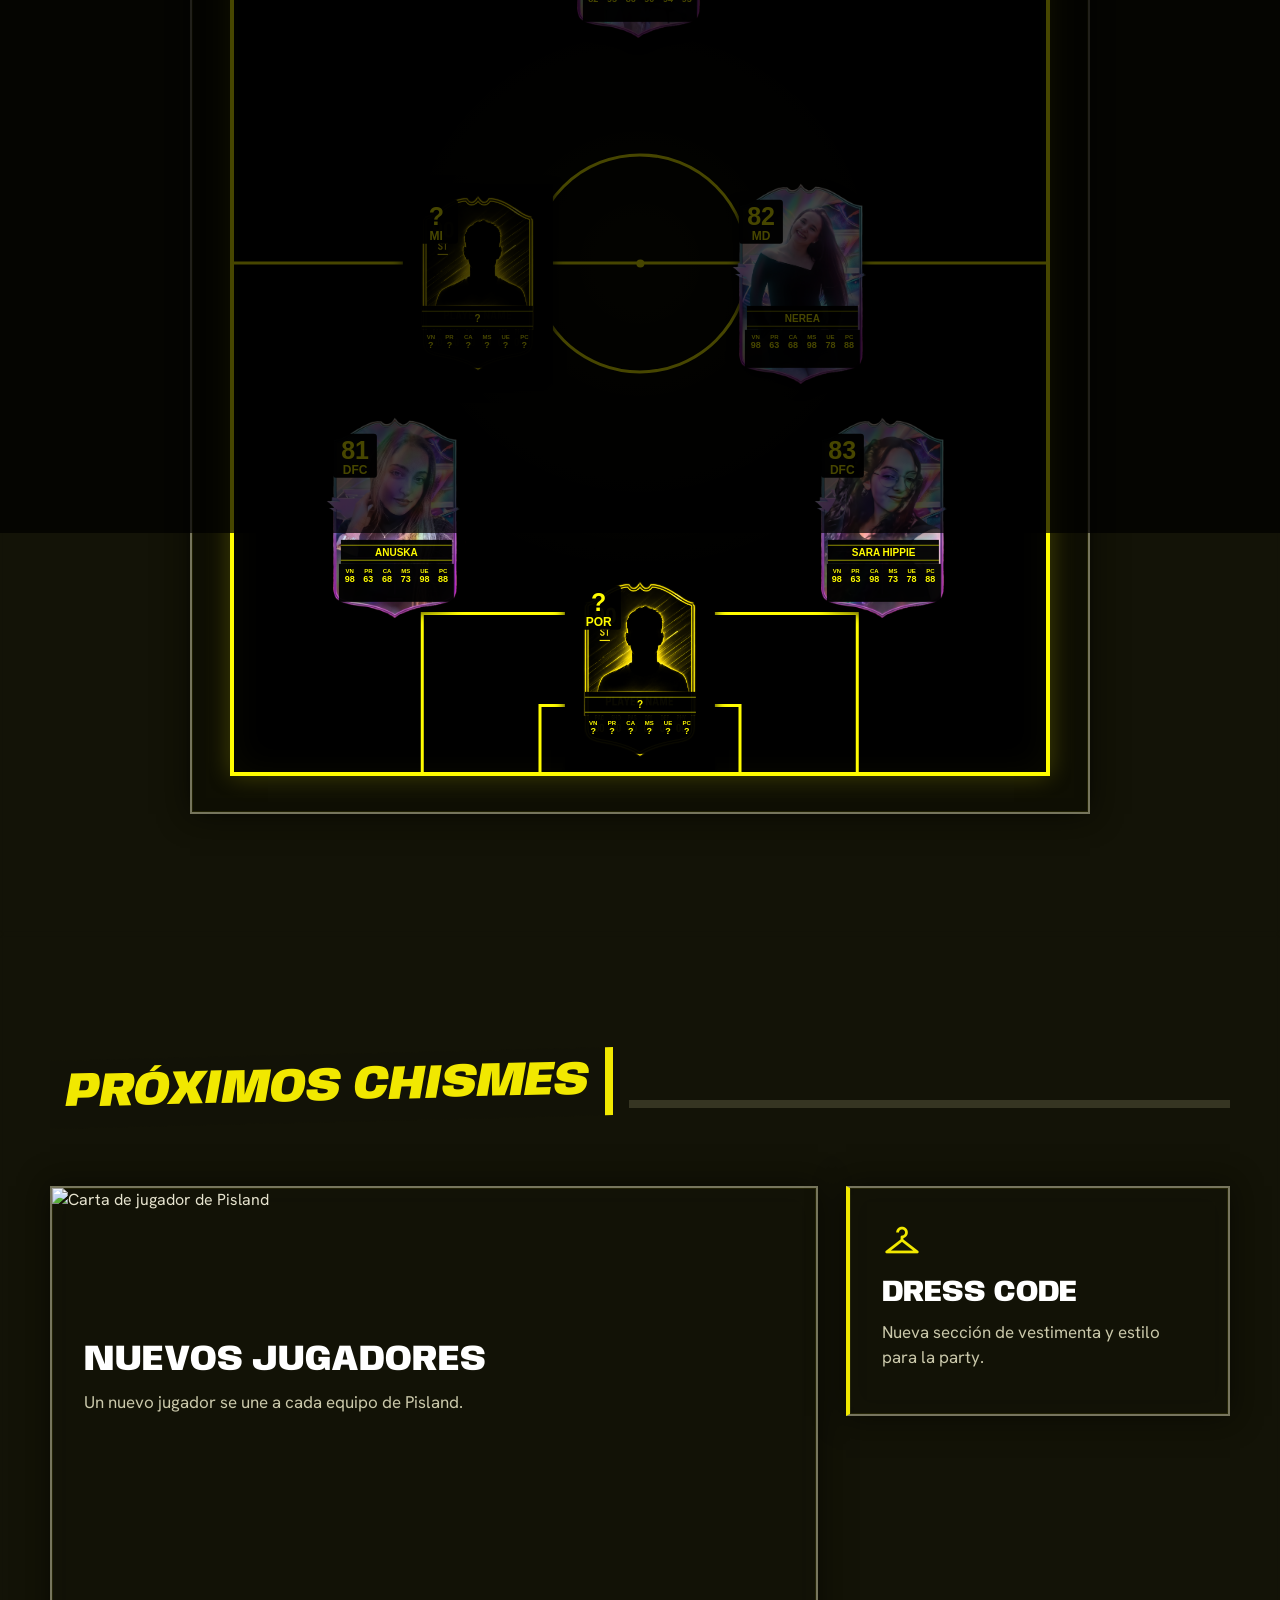
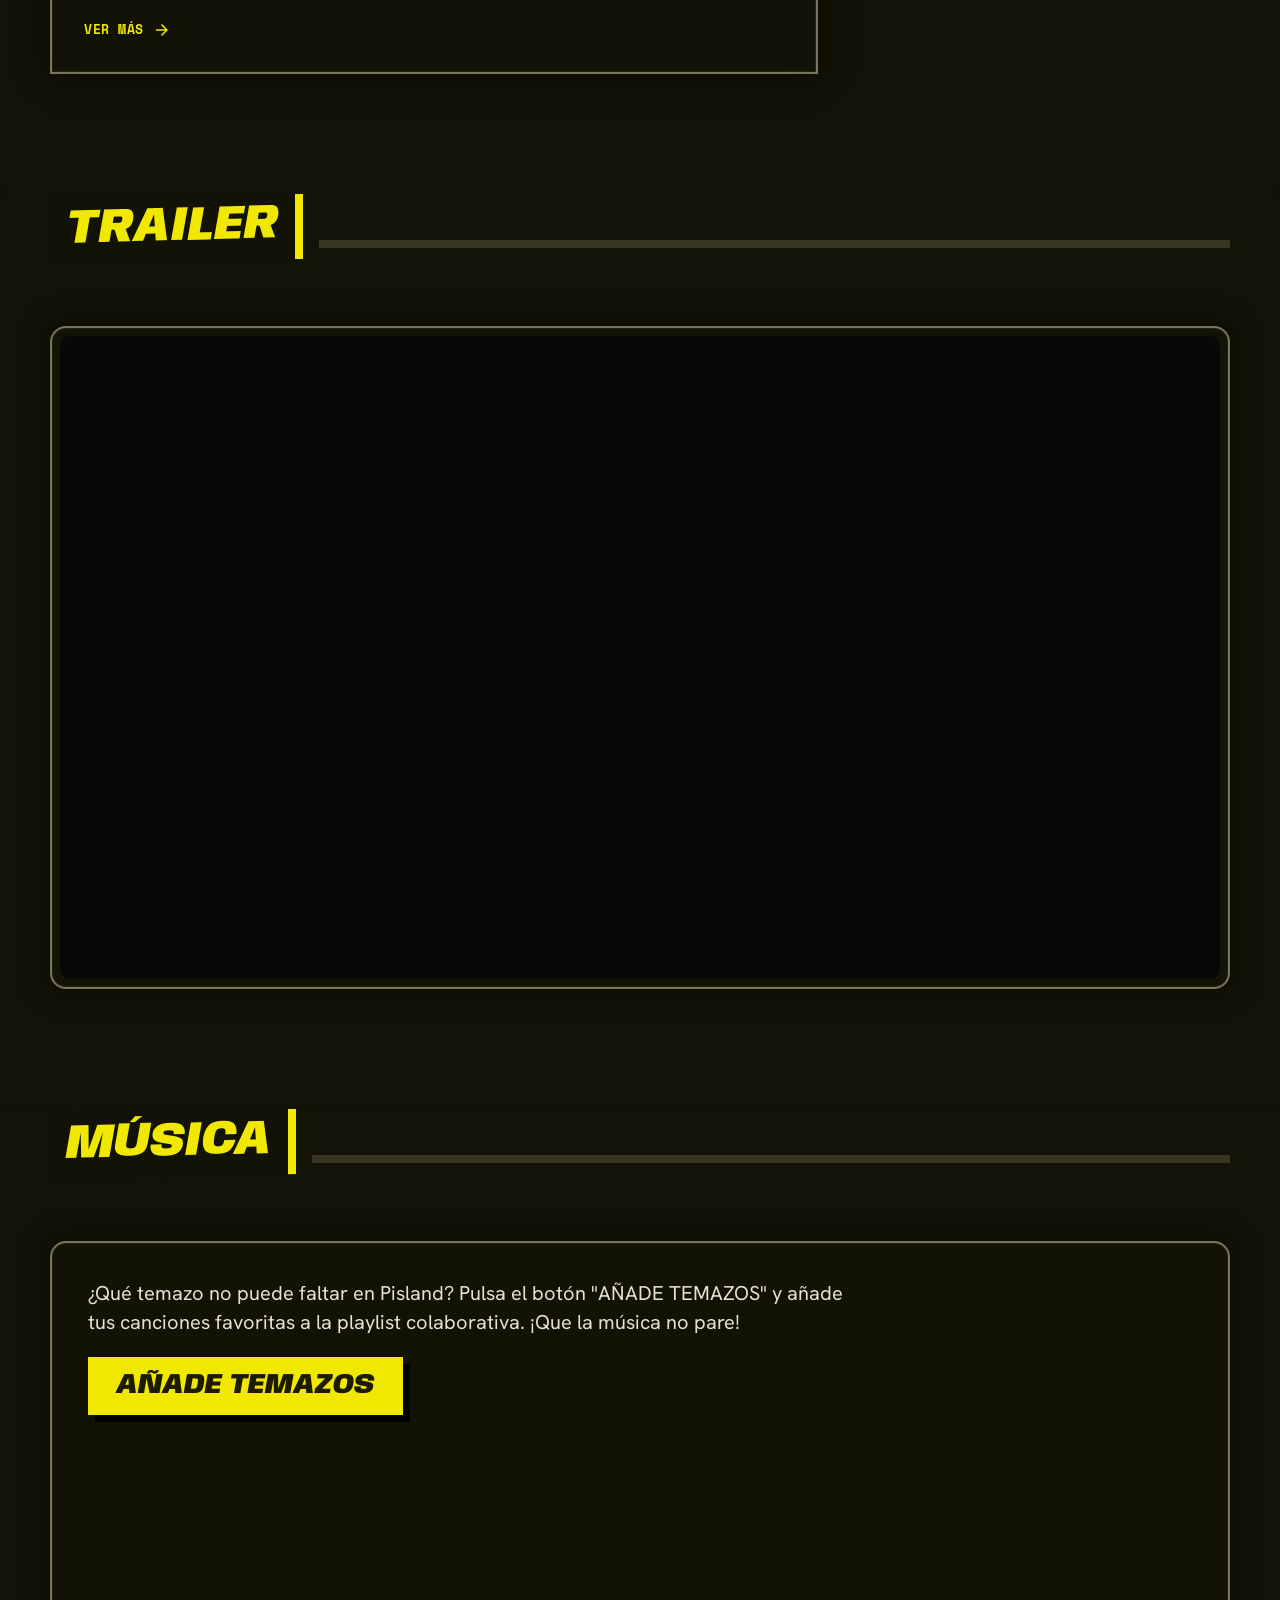
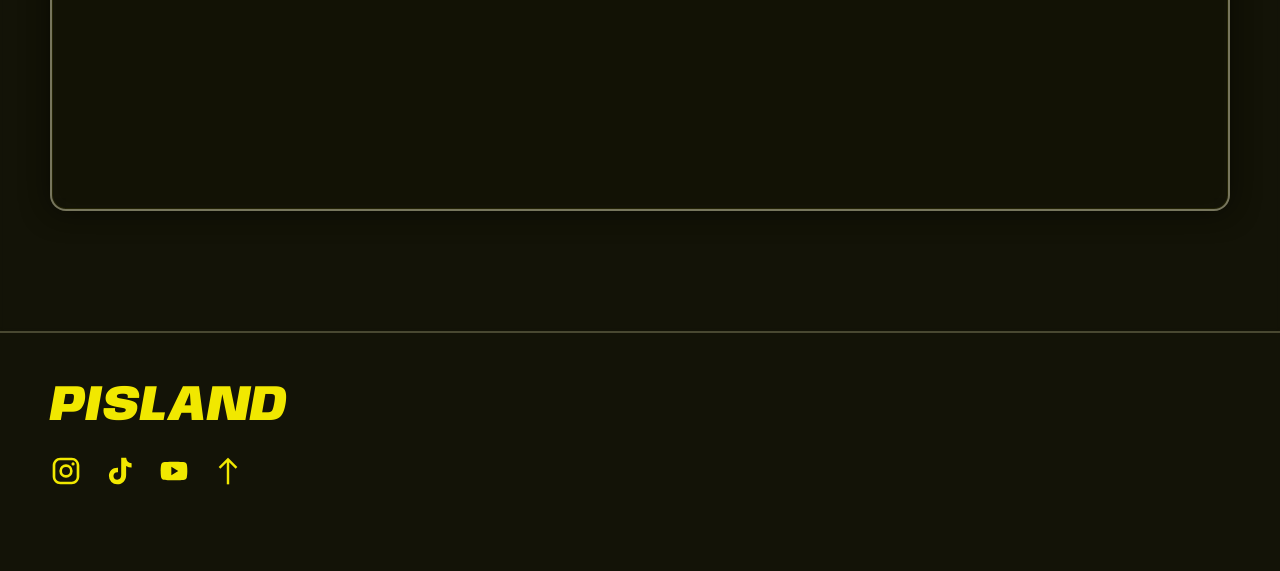
==== commit 83bd53b6: "Merge pull request #9 from eduardoRuizC/players-3-day Players 3 day" ====
--- a/index.html
+++ b/index.html
@@ -112,7 +112,7 @@
           <div
             class="match-shell"
             data-match-root
-            data-manifest-url="teams/index.json?v=12"
+            data-manifest-url="teams/index.json?v=13"
             data-player-card-image="assets/player-card-template.png"
           >
             <p class="match-status" role="status" aria-live="polite" data-match-status>
@@ -257,10 +257,10 @@
 
     <div
       data-trailer-modal-host
-      data-dialog-src="dialogs/jugadores-v3.html?v=1"
+      data-dialog-src="dialogs/jugadores-v4.html?v=1"
     ></div>
 
     <script src="config.js?v=1"></script>
-    <script type="module" src="js/app.js?v=34"></script>
+    <script type="module" src="js/app.js?v=35"></script>
   </body>
 </html>
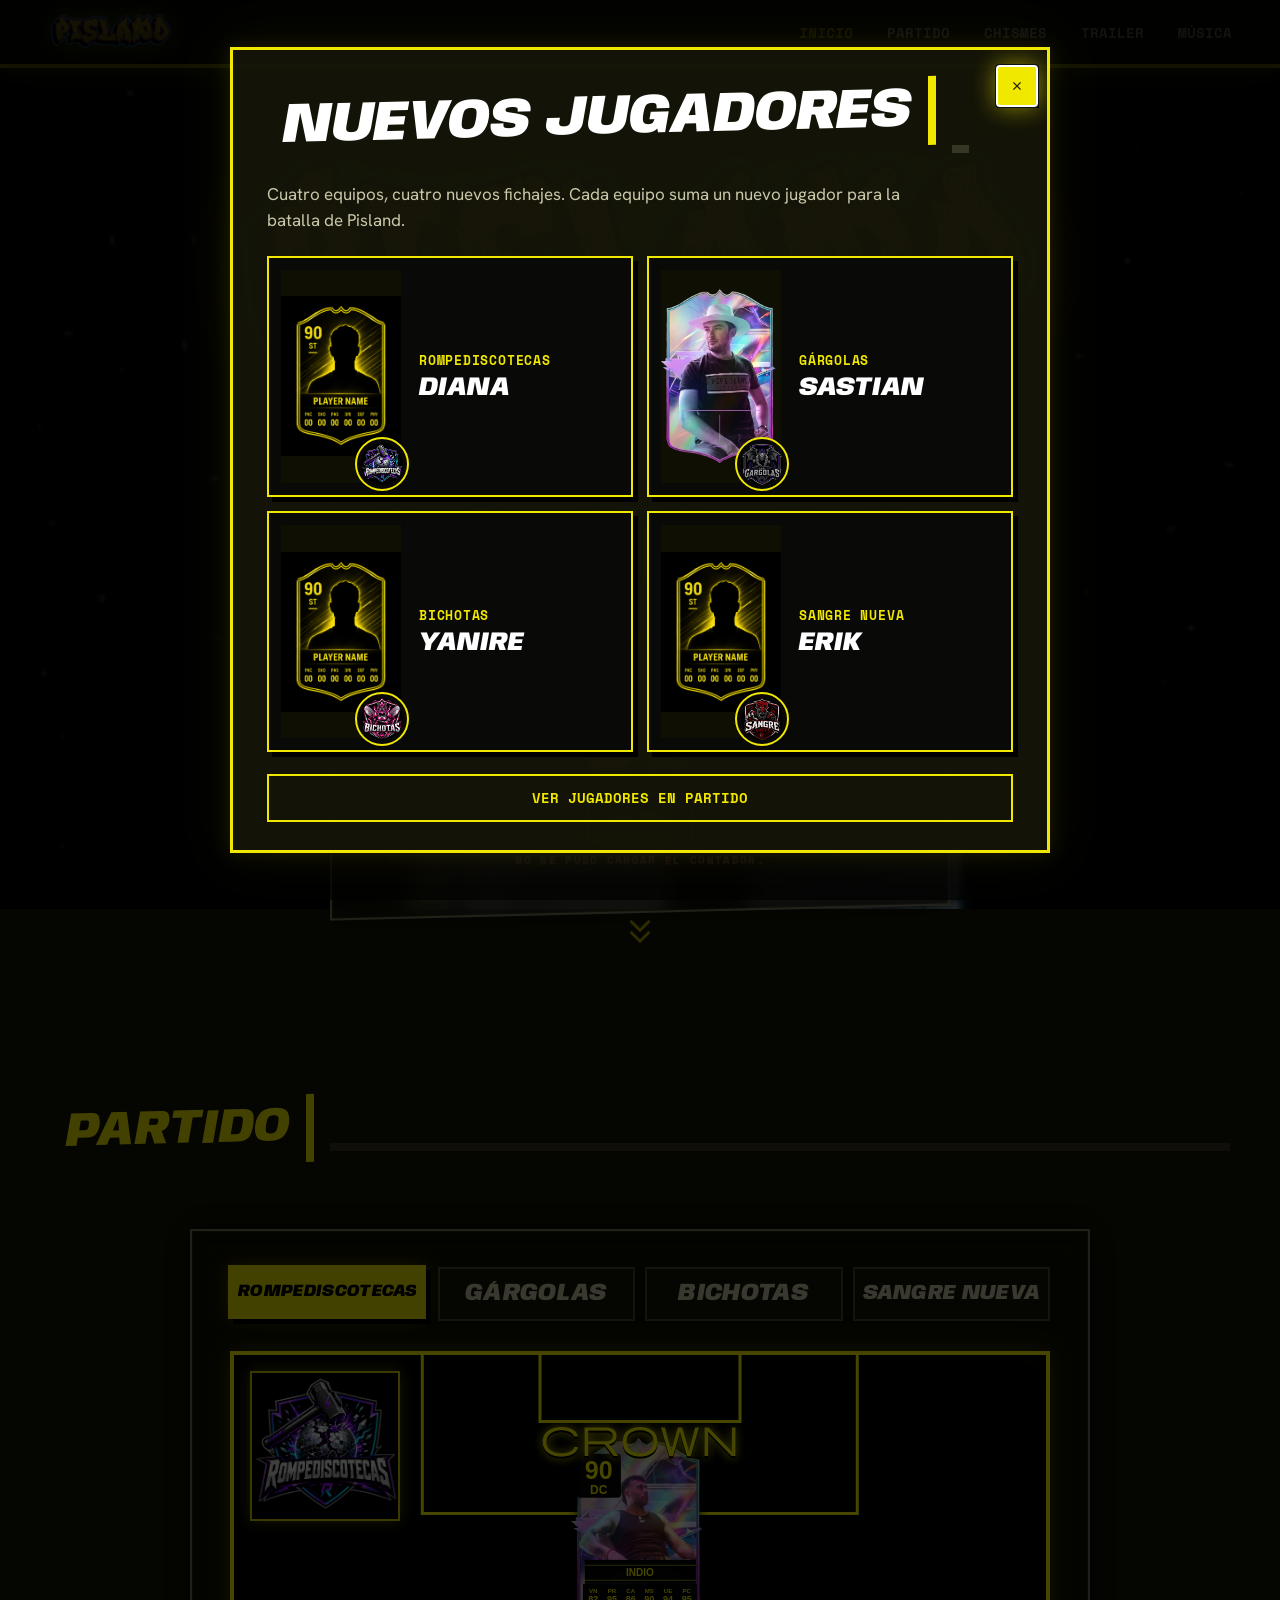
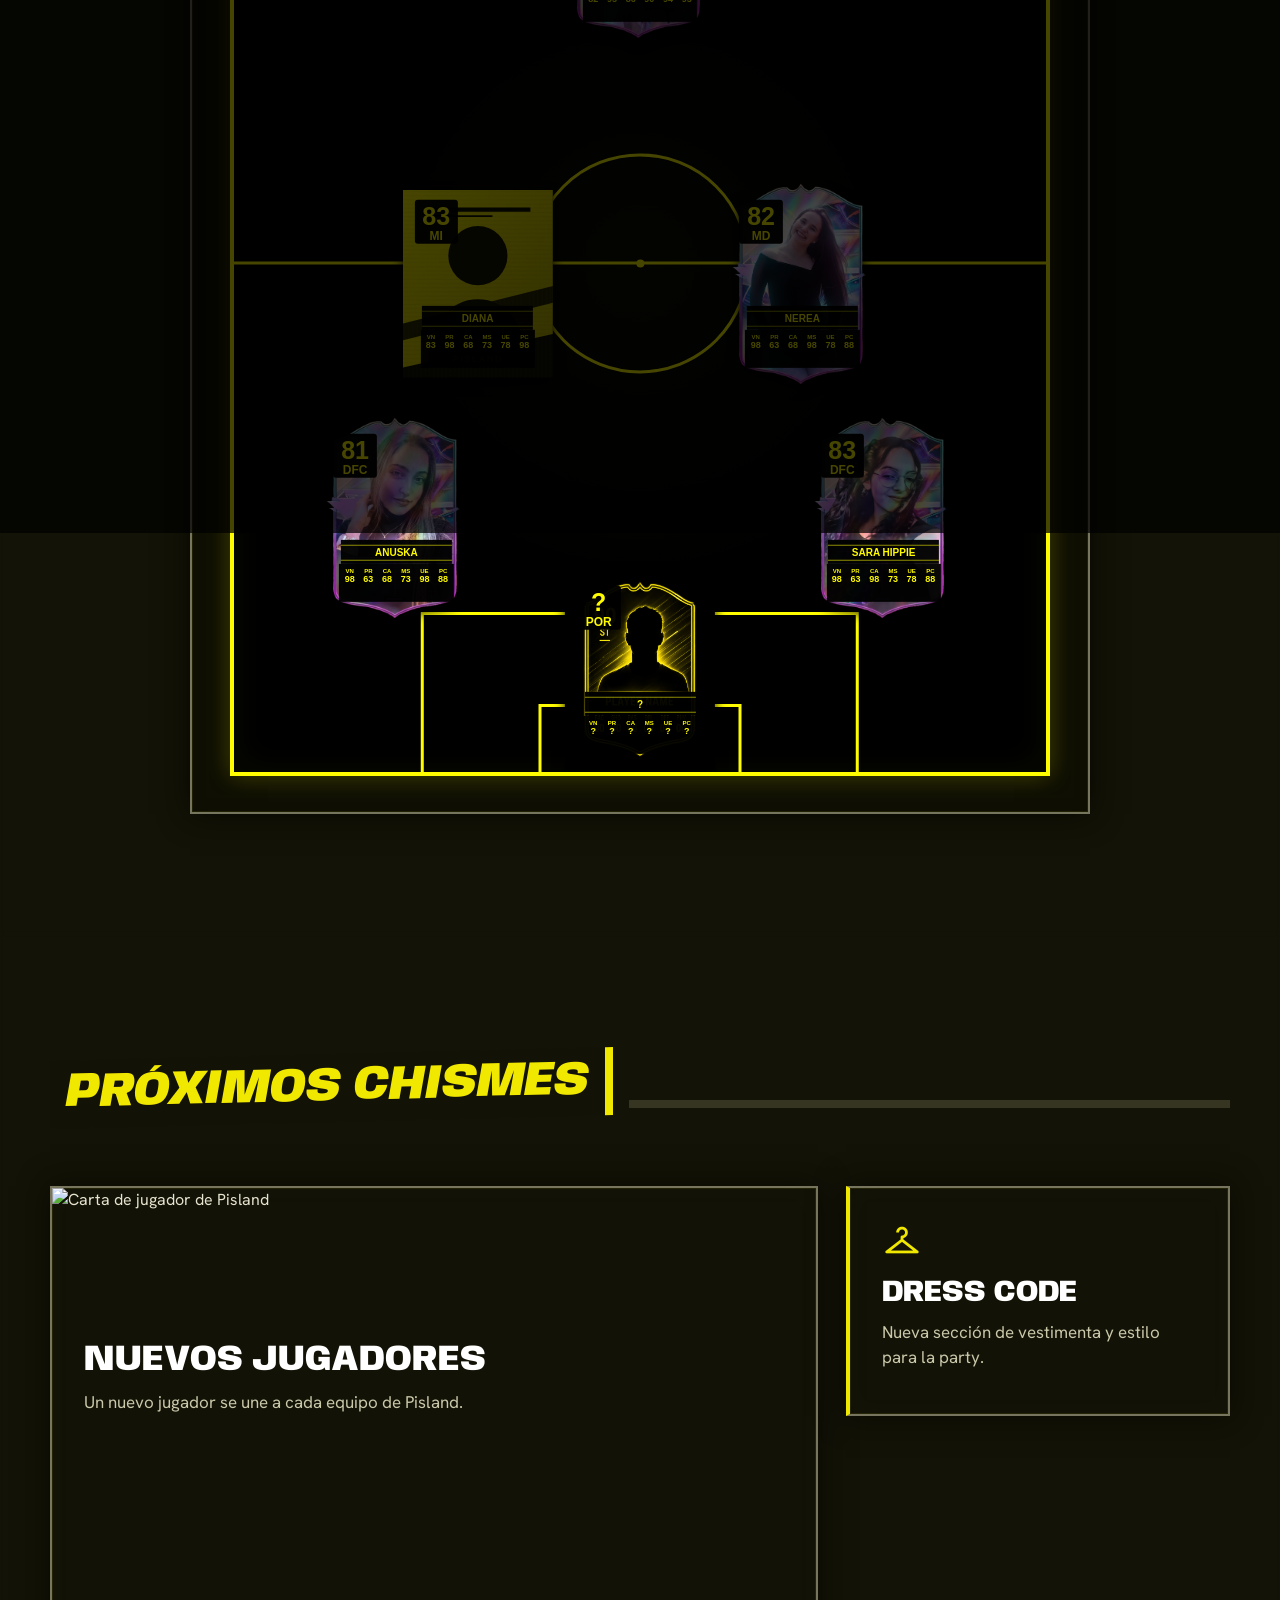
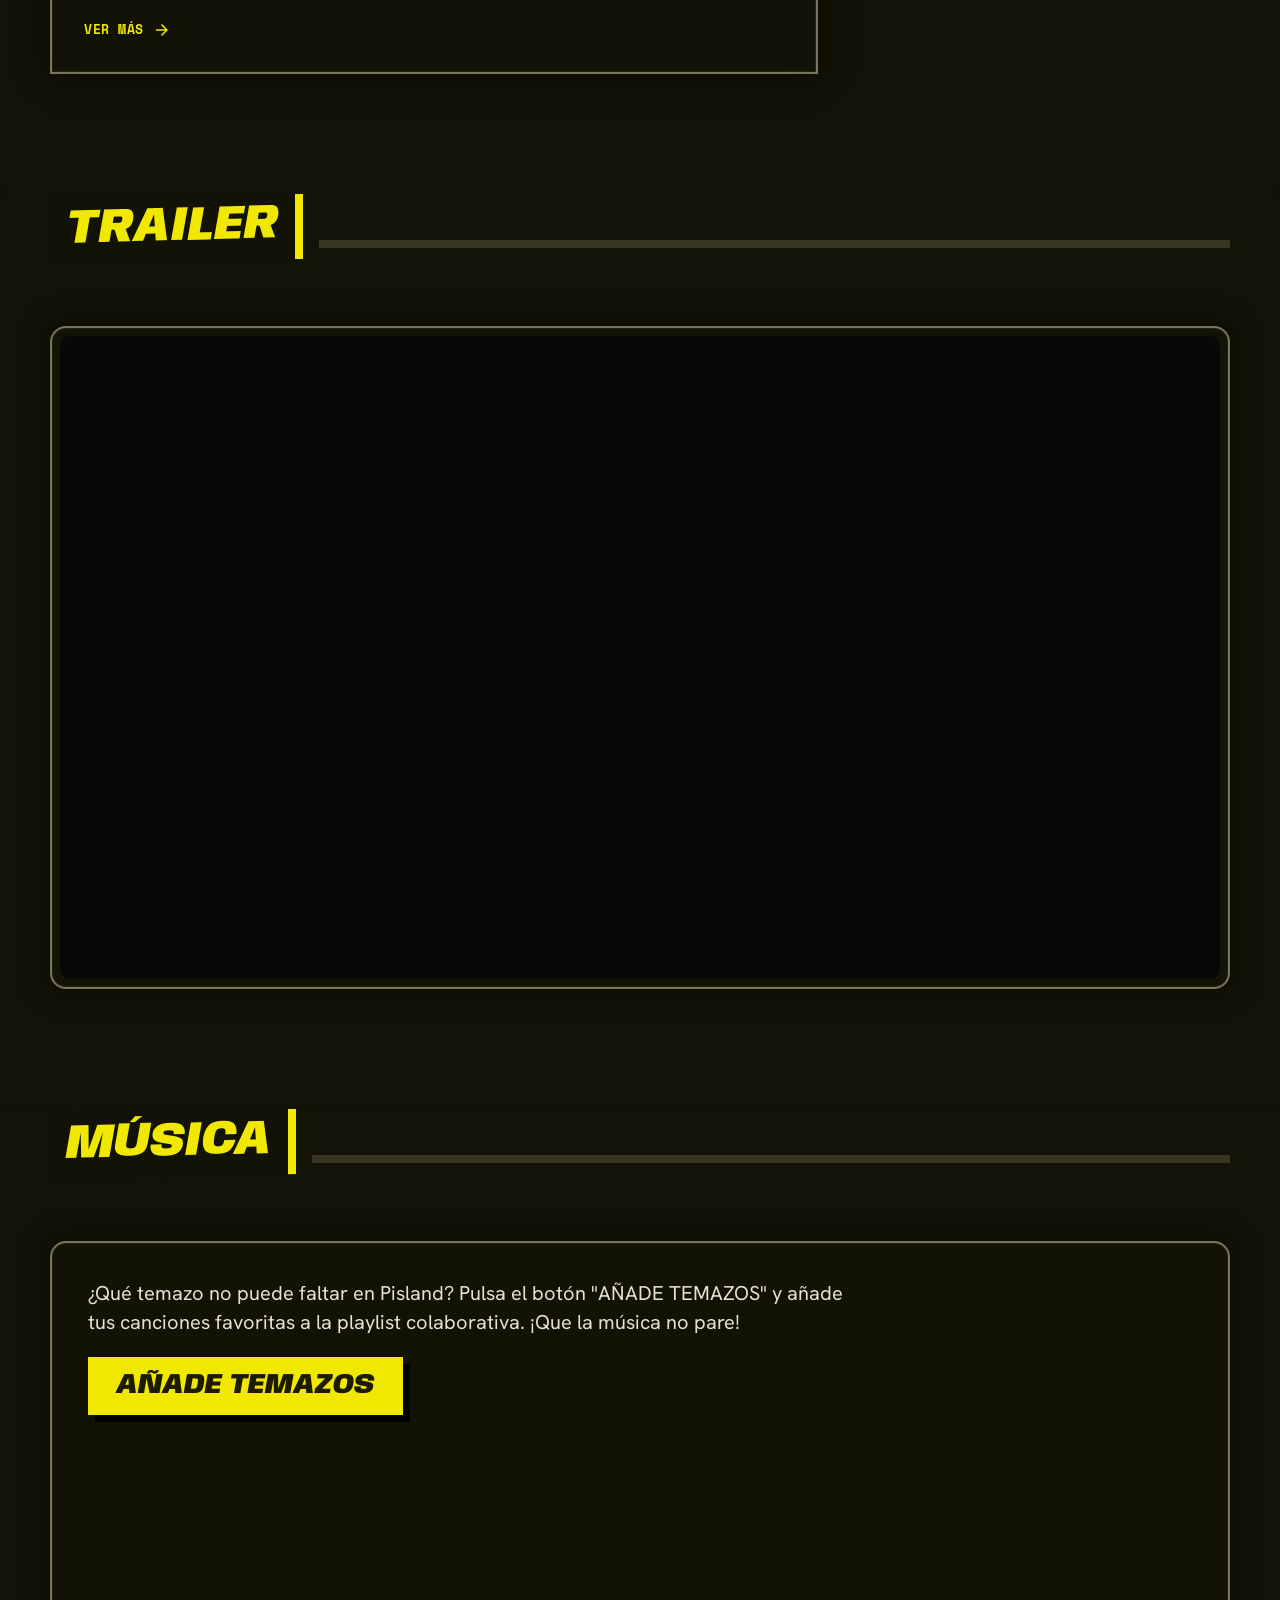
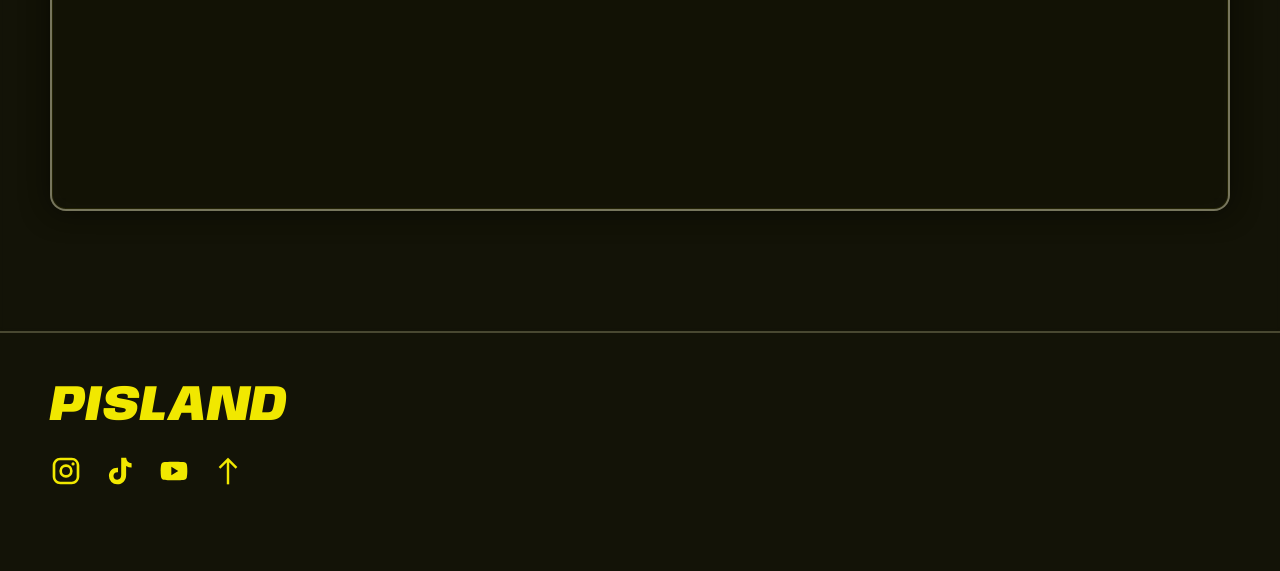
==== commit 96af5a9e: "Merge pull request #10 from eduardoRuizC/players-4-day Players 4 day" ====
--- a/index.html
+++ b/index.html
@@ -112,7 +112,7 @@
           <div
             class="match-shell"
             data-match-root
-            data-manifest-url="teams/index.json?v=13"
+            data-manifest-url="teams/index.json?v=14"
             data-player-card-image="assets/player-card-template.png"
           >
             <p class="match-status" role="status" aria-live="polite" data-match-status>
@@ -257,10 +257,10 @@
 
     <div
       data-trailer-modal-host
-      data-dialog-src="dialogs/jugadores-v4.html?v=1"
+      data-dialog-src="dialogs/jugadores-v5.html?v=1"
     ></div>
 
     <script src="config.js?v=1"></script>
-    <script type="module" src="js/app.js?v=35"></script>
+    <script type="module" src="js/app.js?v=36"></script>
   </body>
 </html>
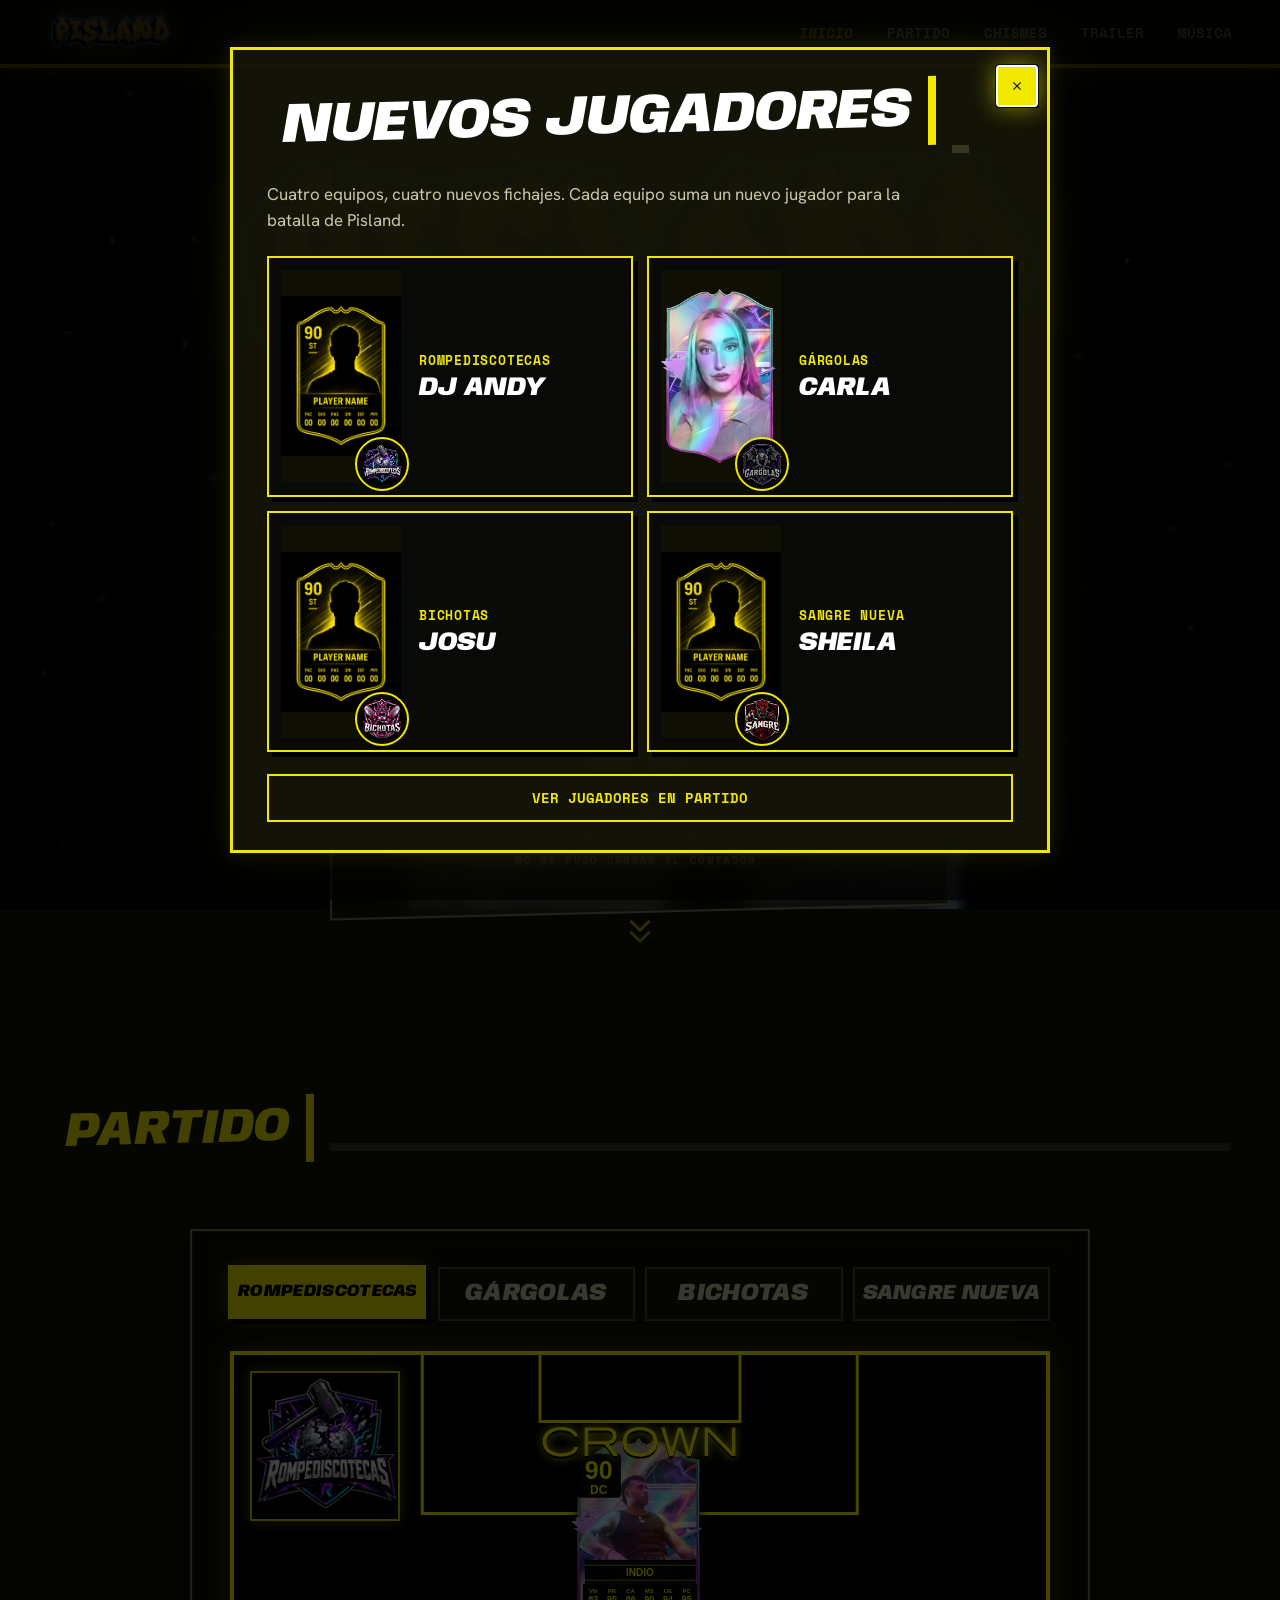
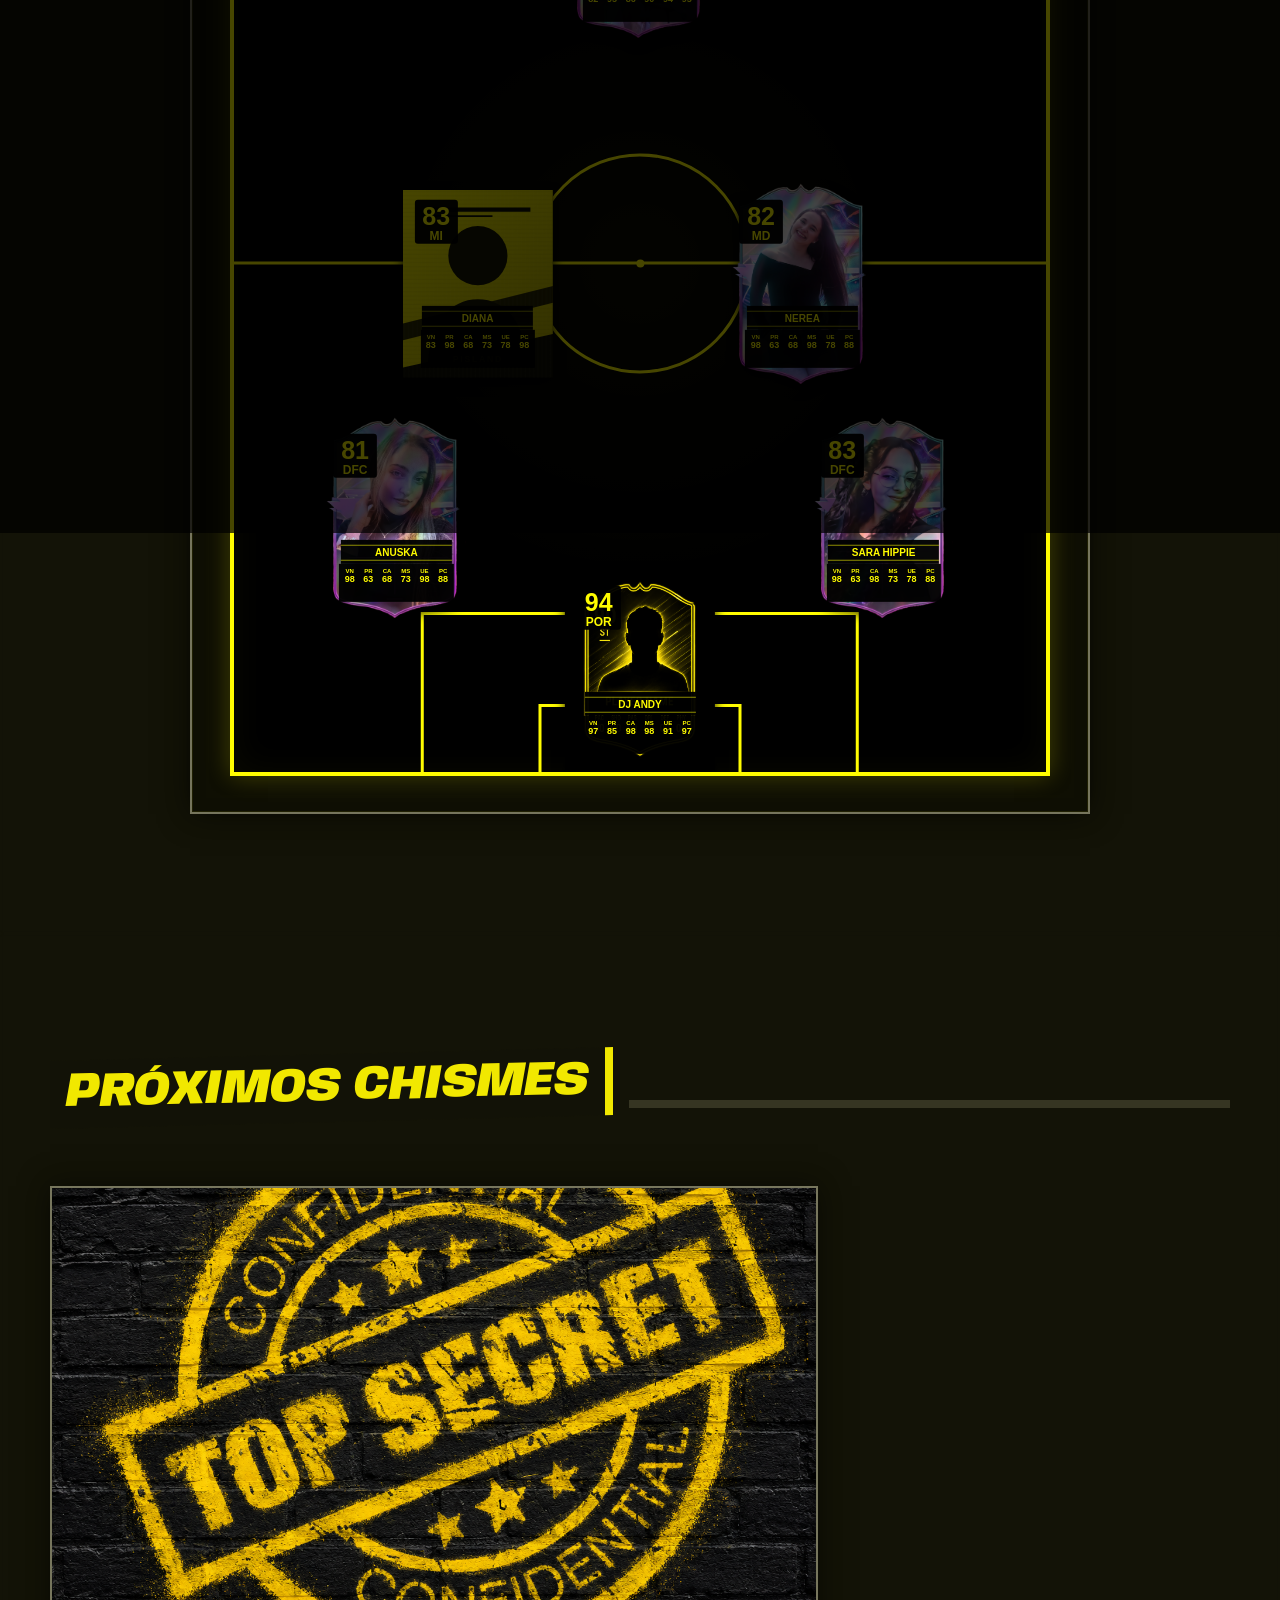
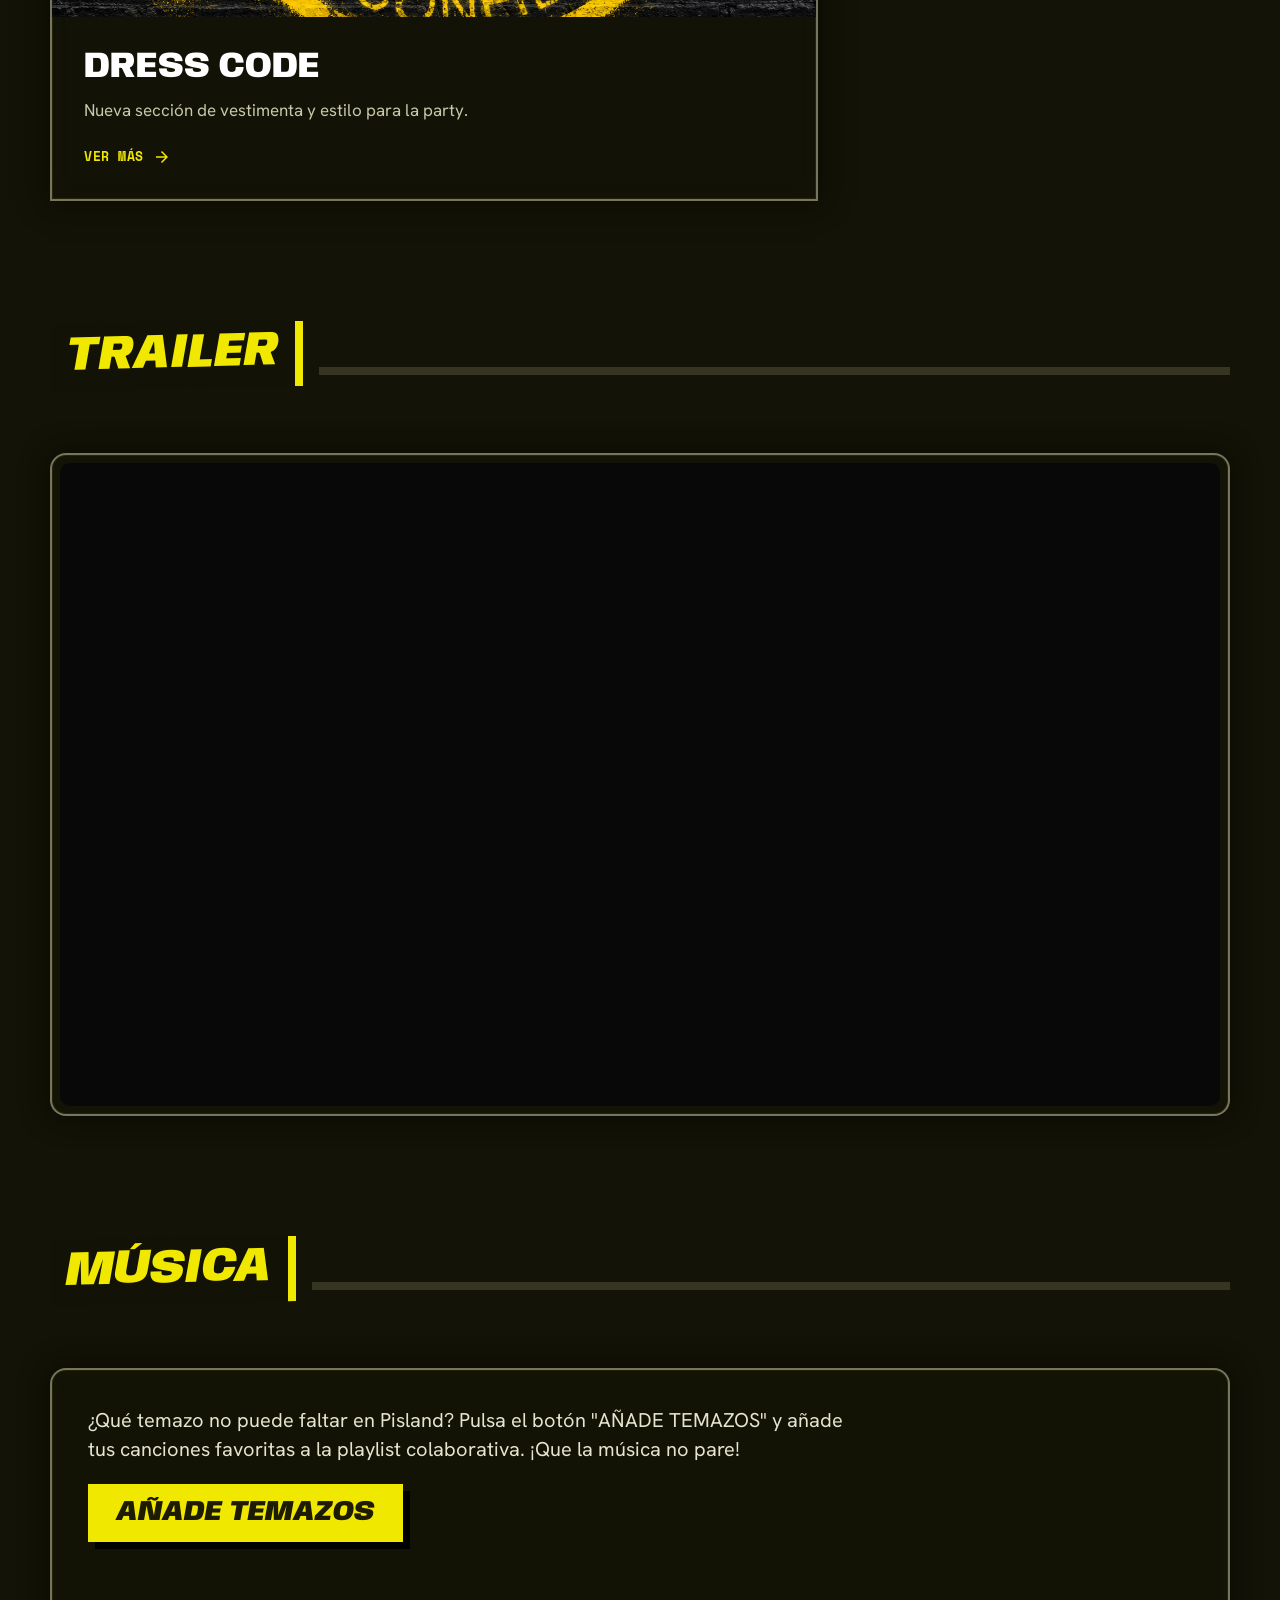
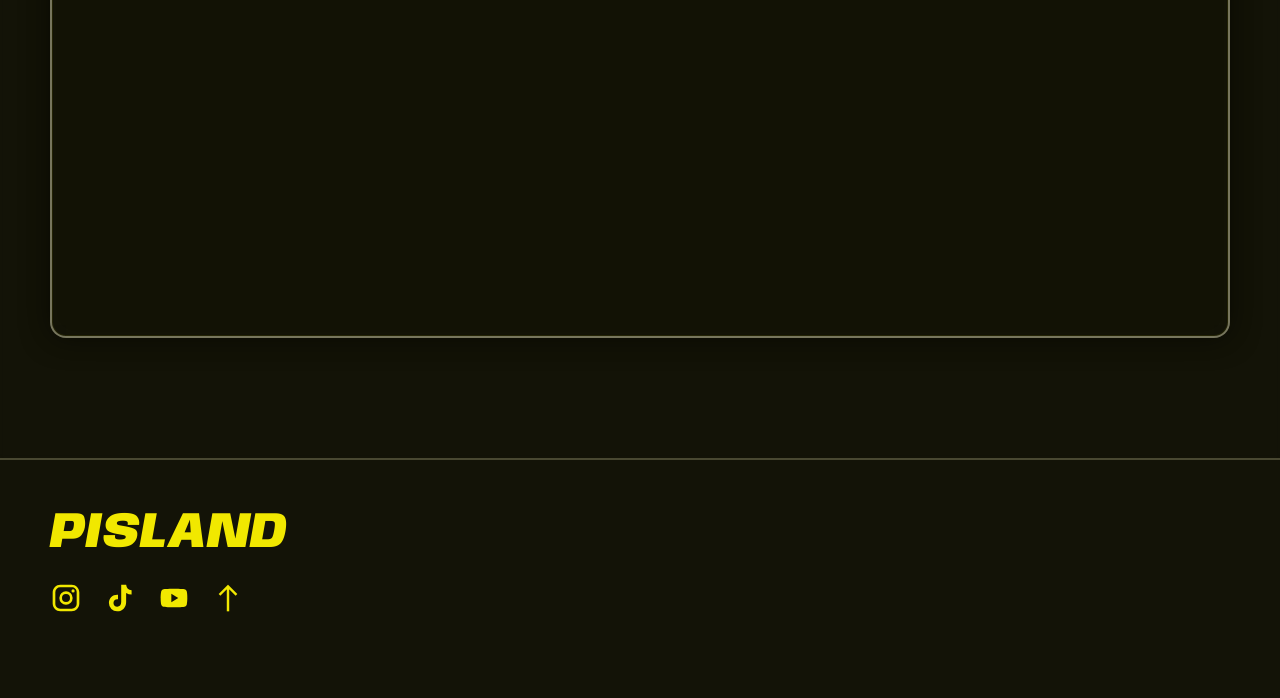
==== commit 7861c72f: "Merge pull request #11 from eduardoRuizC/players-5-day Players 5 day" ====
--- a/index.html
+++ b/index.html
@@ -112,7 +112,7 @@
           <div
             class="match-shell"
             data-match-root
-            data-manifest-url="teams/index.json?v=14"
+            data-manifest-url="teams/index.json?v=15"
             data-player-card-image="assets/player-card-template.png"
           >
             <p class="match-status" role="status" aria-live="polite" data-match-status>
@@ -131,7 +131,7 @@
         id="lineup"
         aria-labelledby="news-title"
         data-news-root
-        data-manifest-url="news/index.json?v=1"
+        data-manifest-url="news/index.json?v=2"
       >
         <div class="section-inner">
           <div class="section-heading">
@@ -164,8 +164,8 @@
           <template data-news-featured-media>
             <div class="media-frame">
               <img
-                src="assets/player-card-blank.png?v=1"
-                alt="Carta de jugador de Pisland"
+                src="assets/secret.png?v=1"
+                alt="Top secret del Dress Code de Pisland"
               >
             </div>
           </template>
@@ -257,10 +257,10 @@
 
     <div
       data-trailer-modal-host
-      data-dialog-src="dialogs/jugadores-v5.html?v=1"
+      data-dialog-src="dialogs/jugadores-v6.html?v=1"
     ></div>
 
     <script src="config.js?v=1"></script>
-    <script type="module" src="js/app.js?v=36"></script>
+    <script type="module" src="js/app.js?v=38"></script>
   </body>
 </html>
